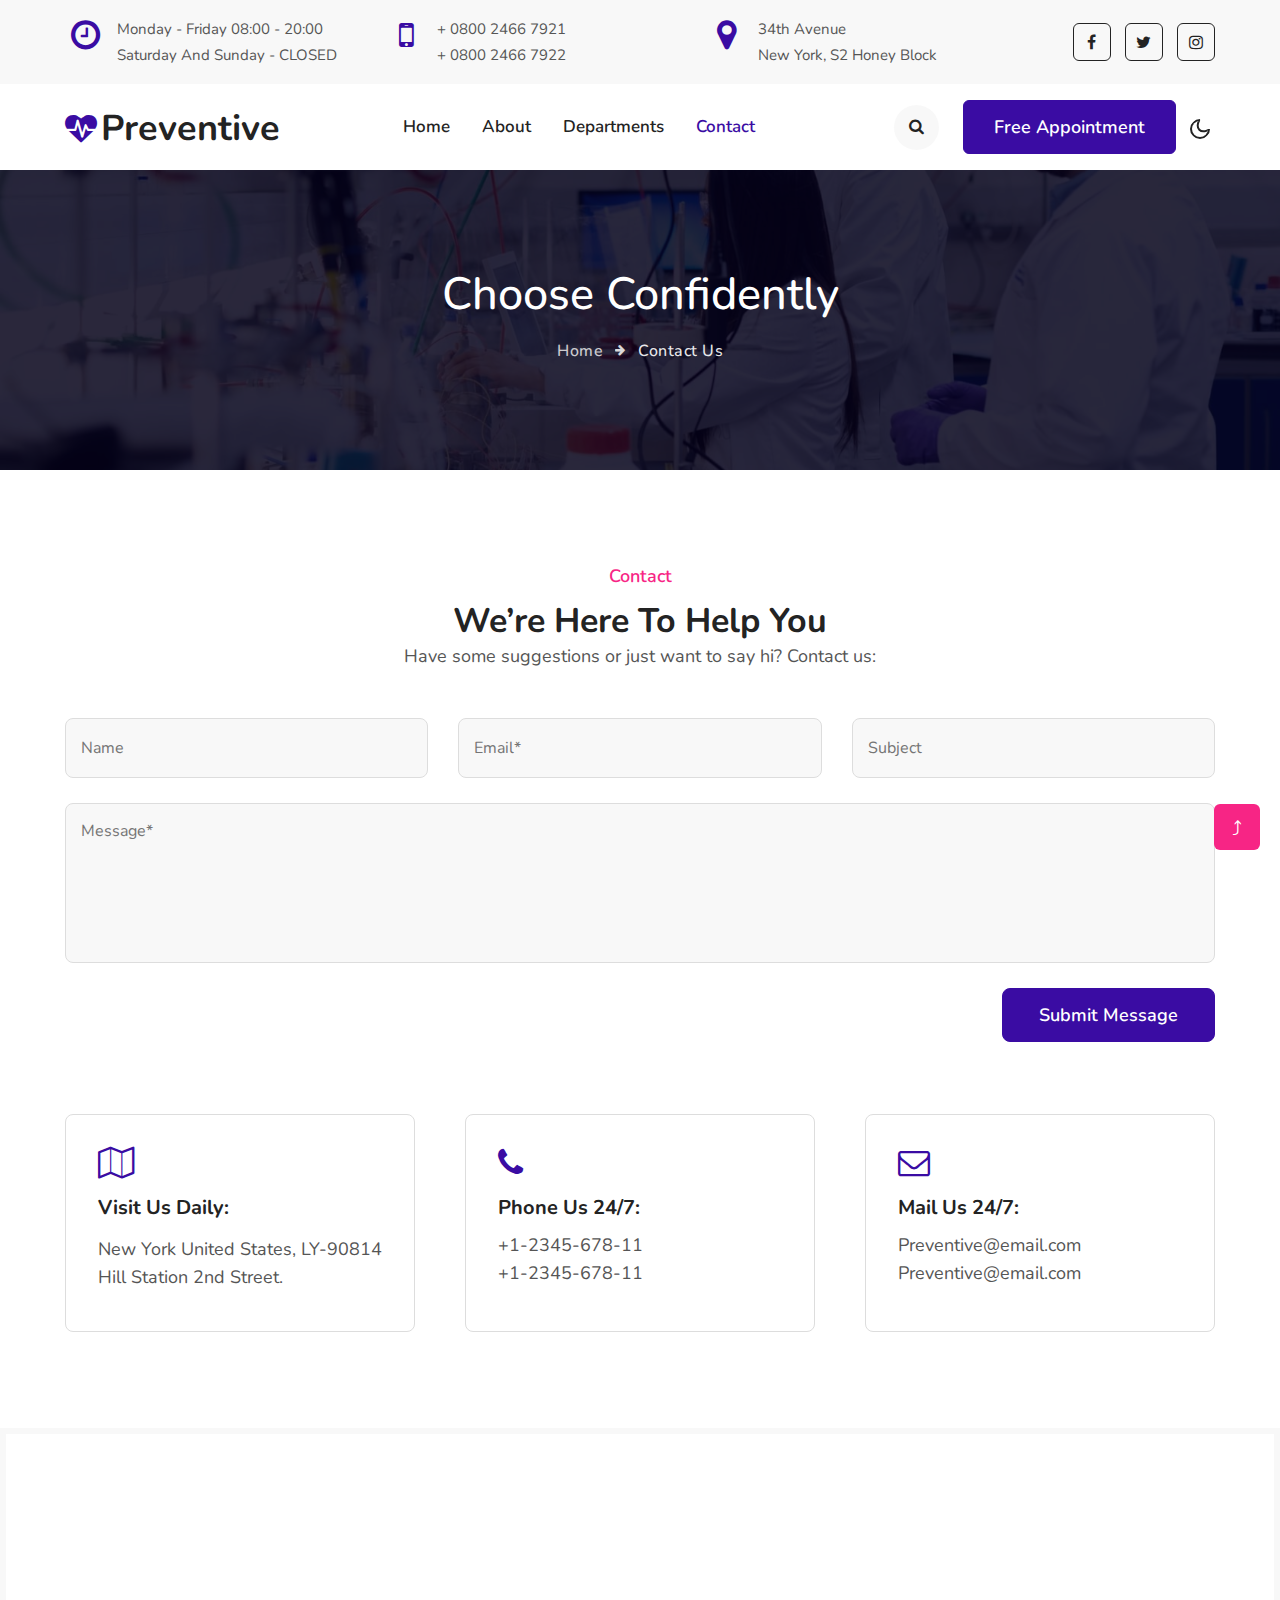
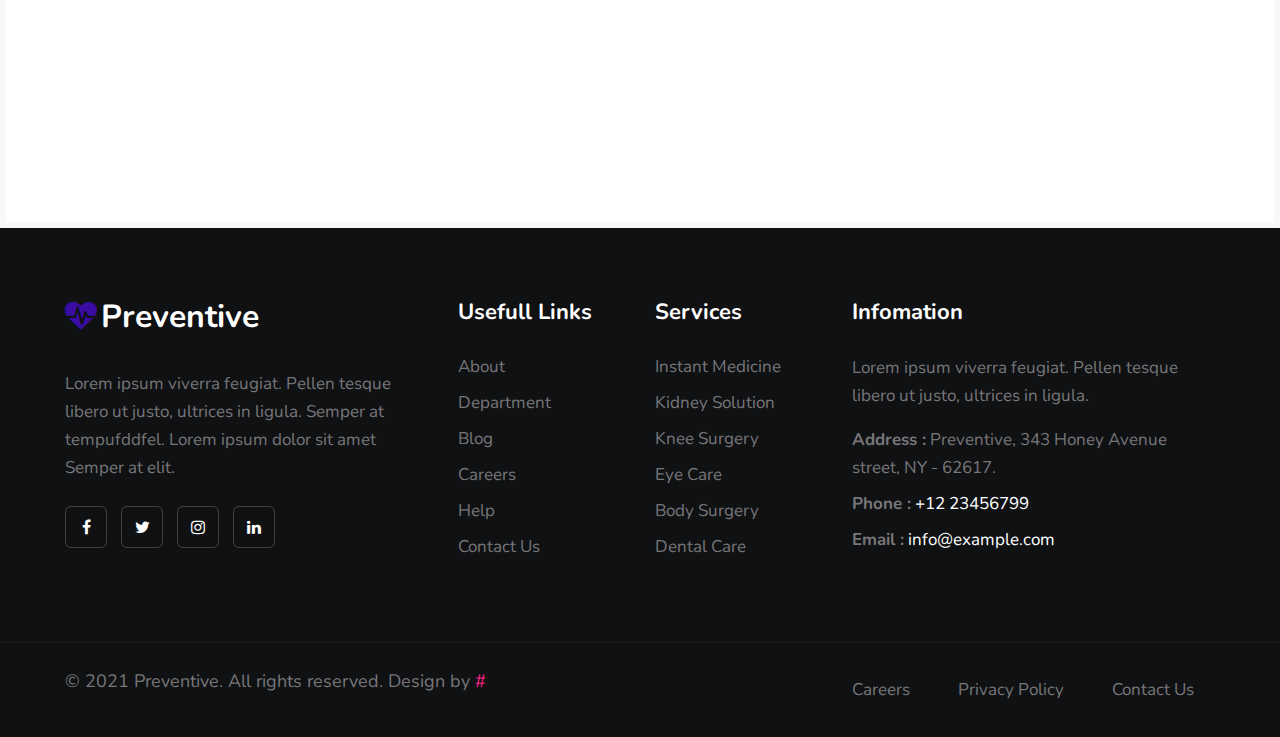
==== contact.html @ d9ba3040 "first commit" ====
<!--
Author: #
Author URL: http://#.com
-->
<!doctype html>
<html lang="zxx">

<head>
  <!-- Required meta tags -->
  <meta charset="utf-8">
  <meta name="viewport" content="width=device-width, initial-scale=1, shrink-to-fit=no">
  <title>Preventive Medical Category Bootstrap Responsive Template | About :: #</title>
  <link href="//fonts.googleapis.com/css?family=Nunito:400,600,700&display=swap" rel="stylesheet">
  <!-- Template CSS -->
  <link rel="stylesheet" href="assets/css/style-starter.css">
</head>

<body>
  <!--header-->
  <section class="w3l-header">
    <header id="site-header" class="">
      <section class="w3l-top-header py-3">
        <div class="container">
          <div class="d-grid main-top">
            <div class="top-header-left">
              <ul class="info-top-gridshny">
                <li class="info-grid">
                  <div class="info-icon"><span class="fa fa-clock-o"></span></div>
                  <div class="info-text">
                    <p>Monday - Friday 08:00 - 20:00</p>
                    <p>Saturday and Sunday - CLOSED</p>
                  </div>

                </li>
                <li class="info-grid">
                  <div class="info-icon"><span class="fa fa-mobile"></span></div>
                  <div class="info-text">
                    <p>+ 0800 2466 7921</p>
                    <p>+ 0800 2466 7922</p>
                  </div>

                </li>
                <li class="info-grid">
                  <div class="info-icon"><span class="fa fa-map-marker"></span></div>
                  <div class="info-text">
                    <p>34th Avenue</p>
                    <p>New York, S2 Honey Block</p>

                  </div>

                </li>
              </ul>
            </div>
            <div class="top-header-right text-lg-right">
              <ul>
                <li>
                  <a href="#facebook"><span class="fa fa-facebook"></span></a>
                </li>
                <li>
                  <a href="#twitter"><span class="fa fa-twitter"></span></a>
                </li>
                <li><a href="#instagram" class="instagram mr-0"><span class="fa fa-instagram"></span></a></li>

              </ul>
            </div>
          </div>
        </div>
      </section>
      <div class="header-2hny py-3">
        <div class="container">
          <nav class="navbar navbar-expand-lg navbar-dark stroke">
            <h1><a class="navbar-brand mr-xl-5" href="index.html">
                <span class="fa fa-heartbeat mr-1"></span>Preventive
              </a></h1>
            <!-- if logo is image enable this   
    <a class="navbar-brand" href="#index.html">
        <img src="image-path" alt="Your logo" title="Your logo" style="height:35px;" />
    </a> -->
            <button class="navbar-toggler  collapsed bg-gradient" type="button" data-toggle="collapse"
              data-target="#navbarTogglerDemo02" aria-controls="navbarTogglerDemo02" aria-expanded="false"
              aria-label="Toggle navigation">
              <span class="navbar-toggler-icon fa icon-expand fa-bars"></span>
              <span class="navbar-toggler-icon fa icon-close fa-times"></span>
              </span>
            </button>

            <div class="collapse navbar-collapse" id="navbarTogglerDemo02">
              <ul class="navbar-nav mx-lg-auto">
                <li class="nav-item">
                  <a class="nav-link" href="index.html">Home <span class="sr-only">(current)</span></a>
                </li>
                <li class="nav-item">
                  <a class="nav-link" href="about.html">About</a>
                </li>
                <li class="nav-item">
                  <a class="nav-link" href="services.html">Departments</a>
                </li>


                <li class="nav-item active">
                  <a class="nav-link" href="contact.html">Contact</a>
                </li>
              </ul>
              <ul class="navbar-nav search-right mt-lg-0 mt-2">
                <li class="nav-item mr-lg-3 mr-4" title="Search"><a href="#search" class="btn search-search">
                    <span class="fa fa-search" aria-hidden="true"></span></a></li>
                <li class="nav-item"><a href="#download" class="free-con btn btn-style btn-secondary d-block"
                    data-toggle="modal" data-target="#myModal">Free Appointment</a>

                  <!-- //modal-popup-->
                  <div class="selectpackage">

                    <div class="modal fade" id="myModal" tabindex="-1" role="dialog" aria-labelledby="myLargeModalLabel"
                      aria-hidden="true">
                      <div class="modal-dialog modal-lg">
                        <div class="modal-content">
                          <div class="modal-header">
                            <button type="button" class="close" data-dismiss="modal" aria-hidden="true">
                              &times;</button>
                            <h4 class="modal-title" id="myModalLabel">
                              Make An Appointment</h4>
                          </div>
                          <div class="modal-body packages">
                            <div class="appointment-form">
                              <form action="#" method="post">
                                <div class="fields-grid">
                                  <div class="styled-input">

                                    <div class="appointment-form-field">

                                      <input type="text" name="fullname" placeholder="Full Name" required="">
                                    </div>
                                  </div>
                                  <div class="styled-input">

                                    <div class="appointment-form-field">

                                      <input type="text" name="phone" placeholder="Enter Number" required="">
                                    </div>
                                  </div>

                                  <div class="styled-input">

                                    <div class="appointment-form-field">

                                      <input type="date" name="age" placeholder="Enter Your Age" required="">
                                    </div>
                                  </div>
                                  <div class="styled-input">

                                    <div class="appointment-form-field">

                                      <input type="date" name="date" placeholder="Set a Date" required="">
                                    </div>
                                  </div>
                                  <div class="styled-input">

                                    <div class="appointment-form-field">

                                      <select id="department" required="Specialization">
                                        <option value="">Specialization*</option>
                                        <option value="">Cardiology</option>
                                        <option value="">Heart Surgery</option>
                                        <option value="">Skin Care</option>
                                        <option value="">Body Check-up</option>
                                        <option value="">Numerology</option>
                                        <option value="">Diagnosis</option>
                                        <option value="">Others</option>
                                      </select>
                                    </div>
                                  </div>
                                  <div class="styled-input">

                                    <div class="appointment-form-field">

                                      <select id="doctor" required="Select Doctor">
                                        <option value="">Select Doctor</option>
                                        <option value="">Doctor 1</option>
                                        <option value="">Doctor 2</option>
                                        <option value="">Doctor 3</option>
                                        <option value="">Doctor 4</option>
                                        <option value="">Doctor 5</option>
                                        <option value="">Doctor 6</option>
                                        <option value="">Doctor 7</option>
                                      </select>
                                    </div>
                                  </div>

                                </div>
                                <div class="appointment-btn text-lg-right">
                                  <button type="submit" class="btn btn-style btn-primary mt-4">Book Appointment</button>
                                </div>
                              </form>
                            </div>
                          </div>
                        </div>
                      </div>
                    </div>
                    <script>
                      $('#myModal').modal('show');
                    </script>
                  </div>
                  <!-- //modal-popup-->

                </li>
              </ul>

              <!-- //toggle switch for light and dark theme -->
              <!-- search popup -->
              <div id="search" class="pop-overlay">
                <div class="popup">
                  <form action="#" method="GET" class="d-sm-flex">
                    <input type="search" placeholder="Search.." name="search" required="required" autofocus>
                    <button type="submit">Search</button>
                    <a class="close" href="#url">&times;</a>
                  </form>
                </div>
              </div>
              <!-- /search popup -->
            </div>
            <!-- toggle switch for light and dark theme -->
            <div class="mobile-position">
              <nav class="navigation">
                <div class="theme-switch-wrapper">
                  <label class="theme-switch" for="checkbox">
                    <input type="checkbox" id="checkbox">
                    <div class="mode-container py-1">
                      <i class="gg-sun"></i>
                      <i class="gg-moon"></i>
                    </div>
                  </label>
                </div>
              </nav>
            </div>
            <!-- //toggle switch for light and dark theme -->
          </nav>
        </div>
      </div>
    </header>
    <!--/header-->
  </section>
  <!--/w3l-breadcrumb-->
  <section class="w3l-about-breadcrumb">
    <div class="breadcrumb-bg breadcrumb-bg-about py-5">
        <div class="container">
            <h2 class="title">Choose Confidently</h2>
            <ul class="breadcrumbs-custom-path mt-3 text-center">
                <li><a href="index.html">Home</a></li>
                <li class="active"><span class="fa fa-arrow-right mx-2" aria-hidden="true"></span> Contact Us </li>
            </ul>
        </div>
    </div>
  </section>
  <!--//w3l-breadcrumb-->
  <!--/contact-->
  <section class="w3l-contact-11 pt-5">
    <div class="contacts-main pt-lg-5 pt-3">
      <div class="title-content text-center">
        <h6 class="sub-titlehny">Contact</h6>
        <h3 class="hny-title mb-0">We’re Here to Help You</h3>
        <p class="mb-md-5 mb-4">Have some suggestions or just want to say hi? Contact us:</p>
    </div>
      <div class="form-41-mian section-gap mt-5">
        <div class="container">
          <div class="d-grid align-form-map">
            <div class="form-inner-cont">
              <form action="https://sendmail.#.com/submitForm" method="post" class="contact-form">
                <div class="form-top-left">

                  <input type="text" name="w3lName" id="w3lName" placeholder="Name" required="">

                  <input type="email" name="w3lSender" id="w3lSender" placeholder="Email*"
                    required="">

                  <input type="text" name="w3lSubject" id="w3lName" placeholder="Subject"
                    required="">

                </div>
                <div class="form-top-righ">
                  <textarea name="w3lMessage" id="w3lMessage" placeholder="Message*"
                    required=""></textarea>
                </div>
                <div class="form-submit text-right">
                    <button type="submit" class="btn btn-style btn-primary">Submit Message</button>
                  </div>
              </form>
            </div>
      
          </div>
        </div>
      </div>
      <div class="contant11-top-bg mt-4">
        <div class="container pb-lg-5">
          <div class="d-grid contact py-lg-5 py-4">
            <div class="contact-info-left d-grid text-left">
              <div class="contact-info">
                <span class="fa fa-map-o" aria-hidden="true"></span>
                <h4>Visit Us Daily:</h4>
                <p class="mb-2">New York
                  United States, LY-90814 Hill Station 2nd Street.</p>
                
              </div>
              <div class="contact-info">
                <span class="fa fa-phone" aria-hidden="true"></span>
                <h4>Phone Us 24/7:</h4>
                <p class="mb-2 conp"> <a href="tel:+1-2345-678-11">+1-2345-678-11</a></p>
                <p class="conp"> <a href="tel:+1-2345-678-11">+1-2345-678-11</a></p>
              </div>
              <div class="contact-info">
                <span class="fa fa-envelope-o" aria-hidden="true"></span>
                <h4>Mail Us 24/7:</h4>
                <p class="mb-2 conp"><a href="mailto:Preventive@email.com" class="email">Preventive@email.com</a></p>
                <p class="conp"><a href="mailto:Preventive@email.com" class="email">Preventive@email.com</a></p>
               
              </div>
            </div>
          </div>
        </div>
      </div>
      <div class="map">
        <iframe
          src="https://www.google.com/maps/embed?pb=!1m18!1m12!1m3!1d3001161.424489281!2d-78.01909140705047!3d42.72866436845163!2m3!1f0!2f0!3f0!3m2!1i1024!2i768!4f13.1!3m3!1m2!1s0x4ccc4bf0f123a5a9%3A0xddcfc6c1de189567!2sNew%20York%2C%20USA!5e0!3m2!1sen!2sin!4v1570786994395!5m2!1sen!2sin"
          frameborder="0" allowfullscreen=""></iframe>
      </div>
  </section>
  <!--//contact-->
  <!--//w3l-footer-29-main-->
   <!-- footer -->
   <footer class="w3l-footer-29-main">
    <div class="footer-29-w3l py-5">
      <div class="container py-lg-4">
        <div class="row footer-top-29">
          <div class="col-lg-4 col-md-6 col-sm-7 footer-list-29 footer-1 pr-lg-5">
            <div class="footer-logo mb-3">
              <a class="footer-brand-logo" href="index.html"><span class="fa fa-heartbeat mr-1"></span>Preventive</a>
            </div>
            <p>Lorem ipsum viverra feugiat. Pellen tesque libero ut justo, ultrices in ligula. Semper at
              tempufddfel. Lorem ipsum dolor sit amet Semper at elit.</p>
            <div class="main-social-footer-29 mt-4">
              <a href="#facebook" class="facebook"><span class="fa fa-facebook"></span></a>
              <a href="#twitter" class="twitter"><span class="fa fa-twitter"></span></a>
              <a href="#instagram" class="instagram"><span class="fa fa-instagram"></span></a>
              <a href="#linkedin" class="linkedin"><span class="fa fa-linkedin"></span></a>
            </div>
          </div>
          <div class="col-lg-2 col-md-6 col-sm-5 col-6 footer-list-29 footer-2 mt-sm-0 mt-5">

            <ul>
              <h6 class="footer-title-29">Usefull Links</h6>
              <li><a href="about.html">About</a></li>
              <li><a href="services.html">Department</a></li>
              <li><a href="blog.html"> Blog</a></li>
              <li><a href="#careers"> Careers</a></li>
              <li><a href="#help">Help</a></li>
              <li><a href="contact.html">Contact us</a></li>
            </ul>
          </div>
          <div class="col-lg-2 col-md-6 col-sm-5 col-6 footer-list-29 footer-3 mt-lg-0 mt-5">
            <h6 class="footer-title-29">Services</h6>
            <ul>
              <li><a href="#medicine">Instant Medicine</a></li>
              <li><a href="#kidney">Kidney Solution</a></li>
              <li><a href="#knee">Knee Surgery</a></li>
              <li><a href="#eye">Eye Care</a></li>
              <li><a href="#surgery">Body Surgery</a></li>
              <li><a href="#care">Dental Care</a></li>

            </ul>

          </div>
          <div class="col-lg-4 col-md-6 col-sm-7 footer-list-29 footer-4 mt-lg-0 mt-5">
            <h6 class="footer-title-29">Infomation</h6>
            <p class="mb-3">Lorem ipsum viverra feugiat. Pellen tesque libero ut justo, ultrices in ligula.</p>
            <p><strong>Address :</strong> Preventive, 343 Honey Avenue street, NY - 62617.</p>
            <p class="my-2"><strong>Phone :</strong> <a href="tel:+12 23456799">+12 23456799</a></p>
            <p><strong>Email :</strong> <a href="mailto:info@example.com">info@example.com</a></p>


          </div>
        </div>
      </div>
    </div>
    <!-- //footer -->

    <!-- copyright -->
    <section class="w3l-copyright">
      <div class="container">
        <div class="row bottom-copies">
          <p class="col-lg-8 copy-footer-29">© 2021 Preventive. All rights reserved. Design by <a
              href="#" target="_blank">
              #</a></p>

          <div class="col-lg-4 footer-list-29">
            <ul class="d-flex text-lg-right">
              <li><a href="#careers"> Careers</a></li>
              <li class="mx-lg-5 mx-md-4 mx-3"><a href="#privacymy-lg-0 my-4">Privacy Policy</a></li>
              <li><a href="contact.html">Contact us</a></li>
            </ul>
          </div>

        </div>
      </div>
    </section>
    <!-- move top -->
    <button onclick="topFunction()" id="movetop" title="Go to top">
      &#10548;
    </button>
    <script>
      // When the user scrolls down 20px from the top of the document, show the button
      window.onscroll = function () {
        scrollFunction()
      };

      function scrollFunction() {
        if (document.body.scrollTop > 20 || document.documentElement.scrollTop > 20) {
          document.getElementById("movetop").style.display = "block";
        } else {
          document.getElementById("movetop").style.display = "none";
        }
      }

      // When the user clicks on the button, scroll to the top of the document
      function topFunction() {
        document.body.scrollTop = 0;
        document.documentElement.scrollTop = 0;
      }
    </script>
    <!-- /move top -->
  </footer>

  <!-- //copyright -->
  <!-- Template JavaScript -->
  <script src="assets/js/jquery-3.3.1.min.js"></script>
  <script src="assets/js/theme-change.js"></script>
  <!--/MENU-JS-->
  <script>
    $(window).on("scroll", function () {
      var scroll = $(window).scrollTop();

      if (scroll >= 80) {
        $("#site-header").addClass("nav-fixed");
      } else {
        $("#site-header").removeClass("nav-fixed");
      }
    });

    //Main navigation Active Class Add Remove
    $(".navbar-toggler").on("click", function () {
      $("header").toggleClass("active");
    });
    $(document).on("ready", function () {
      if ($(window).width() > 991) {
        $("header").removeClass("active");
      }
      $(window).on("resize", function () {
        if ($(window).width() > 991) {
          $("header").removeClass("active");
        }
      });
    });
  </script>
  <!--//MENU-JS-->

  <script src="assets/js/bootstrap.min.js"></script>

</body>

</html>
---- assets/css/style-starter.css ----
@charset "UTF-8";
/*--
Author: #
Author URL: http://#.com
--*/
/*!
 * Bootstrap v4.4.1 (https://getbootstrap.com/)
 * Copyright 2011-2019 The Bootstrap Authors
 * Copyright 2011-2019 Twitter, Inc.
 * Licensed under MIT (https://github.com/twbs/bootstrap/blob/master/LICENSE)
 */
:root {
  --blue: #007bff;
  --indigo: #6610f2;
  --purple: #6f42c1;
  --pink: #e83e8c;
  --red: #dc3545;
  --orange: #fd7e14;
  --yellow: #ffc107;
  --green: #28a745;
  --teal: #20c997;
  --cyan: #17a2b8;
  --white: #fff;
  --gray: #6c757d;
  --gray-dark: #343a40;
  --primary: #007bff;
  --secondary: #6c757d;
  --success: #28a745;
  --info: #17a2b8;
  --warning: #ffc107;
  --danger: #dc3545;
  --light: #f8f9fa;
  --dark: #343a40;
  --breakpoint-xs: 0;
  --breakpoint-sm: 576px;
  --breakpoint-md: 768px;
  --breakpoint-lg: 992px;
  --breakpoint-xl: 1200px;
  --font-family-sans-serif: -apple-system, BlinkMacSystemFont, "Segoe UI", Roboto, "Helvetica Neue", Arial, "Noto Sans", sans-serif, "Apple Color Emoji", "Segoe UI Emoji", "Segoe UI Symbol", "Noto Color Emoji";
  --font-family-monospace: SFMono-Regular, Menlo, Monaco, Consolas, "Liberation Mono", "Courier New", monospace;
}

*,
*::before,
*::after {
  box-sizing: border-box;
}

html {
  font-family: 'Nunito', sans-serif;
  line-height: 1.15;
  -webkit-text-size-adjust: 100%;
  -webkit-tap-highlight-color: rgba(0, 0, 0, 0);
}

article,
aside,
figcaption,
figure,
footer,
header,
hgroup,
main,
nav,
section {
  display: block;
}

body {
  margin: 0;
  font-family: -apple-system, BlinkMacSystemFont, "Segoe UI", Roboto, "Helvetica Neue", Arial, "Noto Sans", sans-serif, "Apple Color Emoji", "Segoe UI Emoji", "Segoe UI Symbol", "Noto Color Emoji";
  font-size: 1rem;
  font-weight: 400;
  line-height: 1.5;
  color: #212529;
  text-align: left;
  background-color: #fff;
}

[tabindex="-1"]:focus:not(:focus-visible) {
  outline: 0 !important;
}

hr {
  box-sizing: content-box;
  height: 0;
  overflow: visible;
}

h1,
h2,
h3,
h4,
h5,
h6 {
  margin-top: 0;
  margin-bottom: 0.5rem;
}

p {
  margin-top: 0;
  margin-bottom: 1rem;
}

abbr[title],
abbr[data-original-title] {
  text-decoration: underline;
  -webkit-text-decoration: underline dotted;
  text-decoration: underline dotted;
  cursor: help;
  border-bottom: 0;
  -webkit-text-decoration-skip-ink: none;
  text-decoration-skip-ink: none;
}

address {
  margin-bottom: 1rem;
  font-style: normal;
  line-height: inherit;
}

ol,
ul,
dl {
  margin-top: 0;
  margin-bottom: 1rem;
}

ol ol,
ul ul,
ol ul,
ul ol {
  margin-bottom: 0;
}

dt {
  font-weight: 700;
}

dd {
  margin-bottom: .5rem;
  margin-left: 0;
}

blockquote {
  margin: 0 0 1rem;
}

b,
strong {
  font-weight: bolder;
}

small {
  font-size: 80%;
}

sub,
sup {
  position: relative;
  font-size: 75%;
  line-height: 0;
  vertical-align: baseline;
}

sub {
  bottom: -.25em;
}

sup {
  top: -.5em;
}

a {
  color: var(--primary-color);
  text-decoration: none;
  background-color: transparent;
}

a:hover {
  color: var(--secondary-color);
  text-decoration: underline;
}

a:not([href]) {
  color: inherit;
  text-decoration: none;
}

a:not([href]):hover {
  color: inherit;
  text-decoration: none;
}

pre,
code,
kbd,
samp {
  font-family: SFMono-Regular, Menlo, Monaco, Consolas, "Liberation Mono", "Courier New", monospace;
  font-size: 1em;
}

pre {
  margin-top: 0;
  margin-bottom: 1rem;
  overflow: auto;
}

figure {
  margin: 0 0 1rem;
}

img {
  vertical-align: middle;
  border-style: none;
}

svg {
  overflow: hidden;
  vertical-align: middle;
}

table {
  border-collapse: collapse;
}

caption {
  padding-top: 0.75rem;
  padding-bottom: 0.75rem;
  color: #6c757d;
  text-align: left;
  caption-side: bottom;
}

th {
  text-align: inherit;
}

label {
  display: inline-block;
  margin-bottom: 0.5rem;
}

button {
  border-radius: 0;
}

button:focus {
  outline: 1px dotted;
  outline: 5px auto -webkit-focus-ring-color;
}

input,
button,
select,
optgroup,
textarea {
  margin: 0;
  font-family: inherit;
  font-size: inherit;
  line-height: inherit;
}

button,
input {
  overflow: visible;
}

button,
select {
  text-transform: none;
}

select {
  word-wrap: normal;
}

button,
[type="button"],
[type="reset"],
[type="submit"] {
  -webkit-appearance: button;
}

button:not(:disabled),
[type="button"]:not(:disabled),
[type="reset"]:not(:disabled),
[type="submit"]:not(:disabled) {
  cursor: pointer;
}

button::-moz-focus-inner,
[type="button"]::-moz-focus-inner,
[type="reset"]::-moz-focus-inner,
[type="submit"]::-moz-focus-inner {
  padding: 0;
  border-style: none;
}

input[type="radio"],
input[type="checkbox"] {
  box-sizing: border-box;
  padding: 0;
}

input[type="date"],
input[type="time"],
input[type="datetime-local"],
input[type="month"] {
  -webkit-appearance: listbox;
}

textarea {
  overflow: auto;
  resize: vertical;
}

fieldset {
  min-width: 0;
  padding: 0;
  margin: 0;
  border: 0;
}

legend {
  display: block;
  width: 100%;
  max-width: 100%;
  padding: 0;
  margin-bottom: .5rem;
  font-size: 1.5rem;
  line-height: inherit;
  color: inherit;
  white-space: normal;
}

@media (max-width: 1200px) {
  legend {
    font-size: calc(1.275rem + 0.3vw);
  }
}

progress {
  vertical-align: baseline;
}

[type="number"]::-webkit-inner-spin-button,
[type="number"]::-webkit-outer-spin-button {
  height: auto;
}

[type="search"] {
  outline-offset: -2px;
  -webkit-appearance: none;
}

[type="search"]::-webkit-search-decoration {
  -webkit-appearance: none;
}

::-webkit-file-upload-button {
  font: inherit;
  -webkit-appearance: button;
}

output {
  display: inline-block;
}

summary {
  display: list-item;
  cursor: pointer;
}

template {
  display: none;
}

[hidden] {
  display: none !important;
}

h1,
h2,
h3,
h4,
h5,
h6,
.h1,
.h2,
.h3,
.h4,
.h5,
.h6 {
  margin-bottom: 0.5rem;
  font-weight: 500;
  line-height: 1.2;
}

h1,
.h1 {
  font-size: 2.5rem;
}

@media (max-width: 1200px) {

  h1,
  .h1 {
    font-size: calc(1.375rem + 1.5vw);
  }
}

h2,
.h2 {
  font-size: 2rem;
}

@media (max-width: 1200px) {

  h2,
  .h2 {
    font-size: calc(1.325rem + 0.9vw);
  }
}

h3,
.h3 {
  font-size: 1.75rem;
}

@media (max-width: 1200px) {

  h3,
  .h3 {
    font-size: calc(1.3rem + 0.6vw);
  }
}

h4,
.h4 {
  font-size: 1.5rem;
}

@media (max-width: 1200px) {

  h4,
  .h4 {
    font-size: calc(1.275rem + 0.3vw);
  }
}

h5,
.h5 {
  font-size: 1.25rem;
}

h6,
.h6 {
  font-size: 1rem;
}

.lead {
  font-size: 1.25rem;
  font-weight: 300;
}

.display-1 {
  font-size: 6rem;
  font-weight: 300;
  line-height: 1.2;
}

@media (max-width: 1200px) {
  .display-1 {
    font-size: calc(1.725rem + 5.7vw);
  }
}

.display-2 {
  font-size: 5.5rem;
  font-weight: 300;
  line-height: 1.2;
}

@media (max-width: 1200px) {
  .display-2 {
    font-size: calc(1.675rem + 5.1vw);
  }
}

.display-3 {
  font-size: 4.5rem;
  font-weight: 300;
  line-height: 1.2;
}

@media (max-width: 1200px) {
  .display-3 {
    font-size: calc(1.575rem + 3.9vw);
  }
}

.display-4 {
  font-size: 3.5rem;
  font-weight: 300;
  line-height: 1.2;
}

@media (max-width: 1200px) {
  .display-4 {
    font-size: calc(1.475rem + 2.7vw);
  }
}

hr {
  margin-top: 1rem;
  margin-bottom: 1rem;
  border: 0;
  border-top: 1px solid rgba(0, 0, 0, 0.1);
}

small,
.small {
  font-size: 80%;
  font-weight: 400;
}

mark,
.mark {
  padding: 0.2em;
  background-color: #fcf8e3;
}

.list-unstyled {
  padding-left: 0;
  list-style: none;
}

.list-inline {
  padding-left: 0;
  list-style: none;
}

.list-inline-item {
  display: inline-block;
}

.list-inline-item:not(:last-child) {
  margin-right: 0.5rem;
}

.initialism {
  font-size: 90%;
  text-transform: uppercase;
}

.blockquote {
  margin-bottom: 1rem;
  font-size: 1.25rem;
}

.blockquote-footer {
  display: block;
  font-size: 80%;
  color: #6c757d;
}

.blockquote-footer::before {
  content: "\2014\00A0";
}

.img-fluid {
  max-width: 100%;
  height: auto;
}

.img-thumbnail {
  padding: 0.25rem;
  background-color: #fff;
  border: 1px solid #dee2e6;
  border-radius: 0.25rem;
  max-width: 100%;
  height: auto;
}

.figure {
  display: inline-block;
}

.figure-img {
  margin-bottom: 0.5rem;
  line-height: 1;
}

.figure-caption {
  font-size: 90%;
  color: #6c757d;
}

code {
  font-size: 87.5%;
  color: #e83e8c;
  word-wrap: break-word;
}

a>code {
  color: inherit;
}

kbd {
  padding: 0.2rem 0.4rem;
  font-size: 87.5%;
  color: #fff;
  background-color: #212529;
  border-radius: 0.2rem;
}

kbd kbd {
  padding: 0;
  font-size: 100%;
  font-weight: 700;
}

pre {
  display: block;
  font-size: 87.5%;
  color: #212529;
}

pre code {
  font-size: inherit;
  color: inherit;
  word-break: normal;
}

.pre-scrollable {
  max-height: 340px;
  overflow-y: scroll;
}

.container {
  width: 100%;
  padding-right: 15px;
  padding-left: 15px;
  margin-right: auto;
  margin-left: auto;
}

@media (min-width: 576px) {
  .container {
    max-width: 540px;
  }
}

@media (min-width: 768px) {
  .container {
    max-width: 720px;
  }
}

@media (min-width: 992px) {
  .container {
    max-width: 960px;
  }
}

@media (min-width: 1200px) {
  .container {
    max-width: 1140px;
  }
}

.container-fluid,
.container-sm,
.container-md,
.container-lg,
.container-xl {
  width: 100%;
  padding-right: 15px;
  padding-left: 15px;
  margin-right: auto;
  margin-left: auto;
}

@media (min-width: 576px) {

  .container,
  .container-sm {
    max-width: 540px;
  }
}

@media (min-width: 768px) {

  .container,
  .container-sm,
  .container-md {
    max-width: 720px;
  }
}

@media (min-width: 992px) {

  .container,
  .container-sm,
  .container-md,
  .container-lg {
    max-width: 960px;
  }
}

@media (min-width: 1200px) {

  .container,
  .container-sm,
  .container-md,
  .container-lg,
  .container-xl {
    max-width: 1140px;
  }
}

.row {
  display: flex;
  flex-wrap: wrap;
  margin-right: -15px;
  margin-left: -15px;
}

.no-gutters {
  margin-right: 0;
  margin-left: 0;
}

.no-gutters>.col,
.no-gutters>[class*="col-"] {
  padding-right: 0;
  padding-left: 0;
}

.col-1,
.col-2,
.col-3,
.col-4,
.col-5,
.col-6,
.col-7,
.col-8,
.col-9,
.col-10,
.col-11,
.col-12,
.col,
.col-auto,
.col-sm-1,
.col-sm-2,
.col-sm-3,
.col-sm-4,
.col-sm-5,
.col-sm-6,
.col-sm-7,
.col-sm-8,
.col-sm-9,
.col-sm-10,
.col-sm-11,
.col-sm-12,
.col-sm,
.col-sm-auto,
.col-md-1,
.col-md-2,
.col-md-3,
.col-md-4,
.col-md-5,
.col-md-6,
.col-md-7,
.col-md-8,
.col-md-9,
.col-md-10,
.col-md-11,
.col-md-12,
.col-md,
.col-md-auto,
.col-lg-1,
.col-lg-2,
.col-lg-3,
.col-lg-4,
.col-lg-5,
.col-lg-6,
.col-lg-7,
.col-lg-8,
.col-lg-9,
.col-lg-10,
.col-lg-11,
.col-lg-12,
.col-lg,
.col-lg-auto,
.col-xl-1,
.col-xl-2,
.col-xl-3,
.col-xl-4,
.col-xl-5,
.col-xl-6,
.col-xl-7,
.col-xl-8,
.col-xl-9,
.col-xl-10,
.col-xl-11,
.col-xl-12,
.col-xl,
.col-xl-auto {
  position: relative;
  width: 100%;
  padding-right: 15px;
  padding-left: 15px;
}

.col {
  flex-basis: 0;
  flex-grow: 1;
  max-width: 100%;
}

.row-cols-1>* {
  flex: 0 0 100%;
  max-width: 100%;
}

.row-cols-2>* {
  flex: 0 0 50%;
  max-width: 50%;
}

.row-cols-3>* {
  flex: 0 0 33.33333%;
  max-width: 33.33333%;
}

.row-cols-4>* {
  flex: 0 0 25%;
  max-width: 25%;
}

.row-cols-5>* {
  flex: 0 0 20%;
  max-width: 20%;
}

.row-cols-6>* {
  flex: 0 0 16.66667%;
  max-width: 16.66667%;
}

.col-auto {
  flex: 0 0 auto;
  width: auto;
  max-width: 100%;
}

.col-1 {
  flex: 0 0 8.33333%;
  max-width: 8.33333%;
}

.col-2 {
  flex: 0 0 16.66667%;
  max-width: 16.66667%;
}

.col-3 {
  flex: 0 0 25%;
  max-width: 25%;
}

.col-4 {
  flex: 0 0 33.33333%;
  max-width: 33.33333%;
}

.col-5 {
  flex: 0 0 41.66667%;
  max-width: 41.66667%;
}

.col-6 {
  flex: 0 0 50%;
  max-width: 50%;
}

.col-7 {
  flex: 0 0 58.33333%;
  max-width: 58.33333%;
}

.col-8 {
  flex: 0 0 66.66667%;
  max-width: 66.66667%;
}

.col-9 {
  flex: 0 0 75%;
  max-width: 75%;
}

.col-10 {
  flex: 0 0 83.33333%;
  max-width: 83.33333%;
}

.col-11 {
  flex: 0 0 91.66667%;
  max-width: 91.66667%;
}

.col-12 {
  flex: 0 0 100%;
  max-width: 100%;
}

.order-first {
  order: -1;
}

.order-last {
  order: 13;
}

.order-0 {
  order: 0;
}

.order-1 {
  order: 1;
}

.order-2 {
  order: 2;
}

.order-3 {
  order: 3;
}

.order-4 {
  order: 4;
}

.order-5 {
  order: 5;
}

.order-6 {
  order: 6;
}

.order-7 {
  order: 7;
}

.order-8 {
  order: 8;
}

.order-9 {
  order: 9;
}

.order-10 {
  order: 10;
}

.order-11 {
  order: 11;
}

.order-12 {
  order: 12;
}

.offset-1 {
  margin-left: 8.33333%;
}

.offset-2 {
  margin-left: 16.66667%;
}

.offset-3 {
  margin-left: 25%;
}

.offset-4 {
  margin-left: 33.33333%;
}

.offset-5 {
  margin-left: 41.66667%;
}

.offset-6 {
  margin-left: 50%;
}

.offset-7 {
  margin-left: 58.33333%;
}

.offset-8 {
  margin-left: 66.66667%;
}

.offset-9 {
  margin-left: 75%;
}

.offset-10 {
  margin-left: 83.33333%;
}

.offset-11 {
  margin-left: 91.66667%;
}

@media (min-width: 576px) {
  .col-sm {
    flex-basis: 0;
    flex-grow: 1;
    max-width: 100%;
  }

  .row-cols-sm-1>* {
    flex: 0 0 100%;
    max-width: 100%;
  }

  .row-cols-sm-2>* {
    flex: 0 0 50%;
    max-width: 50%;
  }

  .row-cols-sm-3>* {
    flex: 0 0 33.33333%;
    max-width: 33.33333%;
  }

  .row-cols-sm-4>* {
    flex: 0 0 25%;
    max-width: 25%;
  }

  .row-cols-sm-5>* {
    flex: 0 0 20%;
    max-width: 20%;
  }

  .row-cols-sm-6>* {
    flex: 0 0 16.66667%;
    max-width: 16.66667%;
  }

  .col-sm-auto {
    flex: 0 0 auto;
    width: auto;
    max-width: 100%;
  }

  .col-sm-1 {
    flex: 0 0 8.33333%;
    max-width: 8.33333%;
  }

  .col-sm-2 {
    flex: 0 0 16.66667%;
    max-width: 16.66667%;
  }

  .col-sm-3 {
    flex: 0 0 25%;
    max-width: 25%;
  }

  .col-sm-4 {
    flex: 0 0 33.33333%;
    max-width: 33.33333%;
  }

  .col-sm-5 {
    flex: 0 0 41.66667%;
    max-width: 41.66667%;
  }

  .col-sm-6 {
    flex: 0 0 50%;
    max-width: 50%;
  }

  .col-sm-7 {
    flex: 0 0 58.33333%;
    max-width: 58.33333%;
  }

  .col-sm-8 {
    flex: 0 0 66.66667%;
    max-width: 66.66667%;
  }

  .col-sm-9 {
    flex: 0 0 75%;
    max-width: 75%;
  }

  .col-sm-10 {
    flex: 0 0 83.33333%;
    max-width: 83.33333%;
  }

  .col-sm-11 {
    flex: 0 0 91.66667%;
    max-width: 91.66667%;
  }

  .col-sm-12 {
    flex: 0 0 100%;
    max-width: 100%;
  }

  .order-sm-first {
    order: -1;
  }

  .order-sm-last {
    order: 13;
  }

  .order-sm-0 {
    order: 0;
  }

  .order-sm-1 {
    order: 1;
  }

  .order-sm-2 {
    order: 2;
  }

  .order-sm-3 {
    order: 3;
  }

  .order-sm-4 {
    order: 4;
  }

  .order-sm-5 {
    order: 5;
  }

  .order-sm-6 {
    order: 6;
  }

  .order-sm-7 {
    order: 7;
  }

  .order-sm-8 {
    order: 8;
  }

  .order-sm-9 {
    order: 9;
  }

  .order-sm-10 {
    order: 10;
  }

  .order-sm-11 {
    order: 11;
  }

  .order-sm-12 {
    order: 12;
  }

  .offset-sm-0 {
    margin-left: 0;
  }

  .offset-sm-1 {
    margin-left: 8.33333%;
  }

  .offset-sm-2 {
    margin-left: 16.66667%;
  }

  .offset-sm-3 {
    margin-left: 25%;
  }

  .offset-sm-4 {
    margin-left: 33.33333%;
  }

  .offset-sm-5 {
    margin-left: 41.66667%;
  }

  .offset-sm-6 {
    margin-left: 50%;
  }

  .offset-sm-7 {
    margin-left: 58.33333%;
  }

  .offset-sm-8 {
    margin-left: 66.66667%;
  }

  .offset-sm-9 {
    margin-left: 75%;
  }

  .offset-sm-10 {
    margin-left: 83.33333%;
  }

  .offset-sm-11 {
    margin-left: 91.66667%;
  }
}

@media (min-width: 768px) {
  .col-md {
    flex-basis: 0;
    flex-grow: 1;
    max-width: 100%;
  }

  .row-cols-md-1>* {
    flex: 0 0 100%;
    max-width: 100%;
  }

  .row-cols-md-2>* {
    flex: 0 0 50%;
    max-width: 50%;
  }

  .row-cols-md-3>* {
    flex: 0 0 33.33333%;
    max-width: 33.33333%;
  }

  .row-cols-md-4>* {
    flex: 0 0 25%;
    max-width: 25%;
  }

  .row-cols-md-5>* {
    flex: 0 0 20%;
    max-width: 20%;
  }

  .row-cols-md-6>* {
    flex: 0 0 16.66667%;
    max-width: 16.66667%;
  }

  .col-md-auto {
    flex: 0 0 auto;
    width: auto;
    max-width: 100%;
  }

  .col-md-1 {
    flex: 0 0 8.33333%;
    max-width: 8.33333%;
  }

  .col-md-2 {
    flex: 0 0 16.66667%;
    max-width: 16.66667%;
  }

  .col-md-3 {
    flex: 0 0 25%;
    max-width: 25%;
  }

  .col-md-4 {
    flex: 0 0 33.33333%;
    max-width: 33.33333%;
  }

  .col-md-5 {
    flex: 0 0 41.66667%;
    max-width: 41.66667%;
  }

  .col-md-6 {
    flex: 0 0 50%;
    max-width: 50%;
  }

  .col-md-7 {
    flex: 0 0 58.33333%;
    max-width: 58.33333%;
  }

  .col-md-8 {
    flex: 0 0 66.66667%;
    max-width: 66.66667%;
  }

  .col-md-9 {
    flex: 0 0 75%;
    max-width: 75%;
  }

  .col-md-10 {
    flex: 0 0 83.33333%;
    max-width: 83.33333%;
  }

  .col-md-11 {
    flex: 0 0 91.66667%;
    max-width: 91.66667%;
  }

  .col-md-12 {
    flex: 0 0 100%;
    max-width: 100%;
  }

  .order-md-first {
    order: -1;
  }

  .order-md-last {
    order: 13;
  }

  .order-md-0 {
    order: 0;
  }

  .order-md-1 {
    order: 1;
  }

  .order-md-2 {
    order: 2;
  }

  .order-md-3 {
    order: 3;
  }

  .order-md-4 {
    order: 4;
  }

  .order-md-5 {
    order: 5;
  }

  .order-md-6 {
    order: 6;
  }

  .order-md-7 {
    order: 7;
  }

  .order-md-8 {
    order: 8;
  }

  .order-md-9 {
    order: 9;
  }

  .order-md-10 {
    order: 10;
  }

  .order-md-11 {
    order: 11;
  }

  .order-md-12 {
    order: 12;
  }

  .offset-md-0 {
    margin-left: 0;
  }

  .offset-md-1 {
    margin-left: 8.33333%;
  }

  .offset-md-2 {
    margin-left: 16.66667%;
  }

  .offset-md-3 {
    margin-left: 25%;
  }

  .offset-md-4 {
    margin-left: 33.33333%;
  }

  .offset-md-5 {
    margin-left: 41.66667%;
  }

  .offset-md-6 {
    margin-left: 50%;
  }

  .offset-md-7 {
    margin-left: 58.33333%;
  }

  .offset-md-8 {
    margin-left: 66.66667%;
  }

  .offset-md-9 {
    margin-left: 75%;
  }

  .offset-md-10 {
    margin-left: 83.33333%;
  }

  .offset-md-11 {
    margin-left: 91.66667%;
  }
}

@media (min-width: 992px) {
  .col-lg {
    flex-basis: 0;
    flex-grow: 1;
    max-width: 100%;
  }

  .row-cols-lg-1>* {
    flex: 0 0 100%;
    max-width: 100%;
  }

  .row-cols-lg-2>* {
    flex: 0 0 50%;
    max-width: 50%;
  }

  .row-cols-lg-3>* {
    flex: 0 0 33.33333%;
    max-width: 33.33333%;
  }

  .row-cols-lg-4>* {
    flex: 0 0 25%;
    max-width: 25%;
  }

  .row-cols-lg-5>* {
    flex: 0 0 20%;
    max-width: 20%;
  }

  .row-cols-lg-6>* {
    flex: 0 0 16.66667%;
    max-width: 16.66667%;
  }

  .col-lg-auto {
    flex: 0 0 auto;
    width: auto;
    max-width: 100%;
  }

  .col-lg-1 {
    flex: 0 0 8.33333%;
    max-width: 8.33333%;
  }

  .col-lg-2 {
    flex: 0 0 16.66667%;
    max-width: 16.66667%;
  }

  .col-lg-3 {
    flex: 0 0 25%;
    max-width: 25%;
  }

  .col-lg-4 {
    flex: 0 0 33.33333%;
    max-width: 33.33333%;
  }

  .col-lg-5 {
    flex: 0 0 41.66667%;
    max-width: 41.66667%;
  }

  .col-lg-6 {
    flex: 0 0 50%;
    max-width: 50%;
  }

  .col-lg-7 {
    flex: 0 0 58.33333%;
    max-width: 58.33333%;
  }

  .col-lg-8 {
    flex: 0 0 66.66667%;
    max-width: 66.66667%;
  }

  .col-lg-9 {
    flex: 0 0 75%;
    max-width: 75%;
  }

  .col-lg-10 {
    flex: 0 0 83.33333%;
    max-width: 83.33333%;
  }

  .col-lg-11 {
    flex: 0 0 91.66667%;
    max-width: 91.66667%;
  }

  .col-lg-12 {
    flex: 0 0 100%;
    max-width: 100%;
  }

  .order-lg-first {
    order: -1;
  }

  .order-lg-last {
    order: 13;
  }

  .order-lg-0 {
    order: 0;
  }

  .order-lg-1 {
    order: 1;
  }

  .order-lg-2 {
    order: 2;
  }

  .order-lg-3 {
    order: 3;
  }

  .order-lg-4 {
    order: 4;
  }

  .order-lg-5 {
    order: 5;
  }

  .order-lg-6 {
    order: 6;
  }

  .order-lg-7 {
    order: 7;
  }

  .order-lg-8 {
    order: 8;
  }

  .order-lg-9 {
    order: 9;
  }

  .order-lg-10 {
    order: 10;
  }

  .order-lg-11 {
    order: 11;
  }

  .order-lg-12 {
    order: 12;
  }

  .offset-lg-0 {
    margin-left: 0;
  }

  .offset-lg-1 {
    margin-left: 8.33333%;
  }

  .offset-lg-2 {
    margin-left: 16.66667%;
  }

  .offset-lg-3 {
    margin-left: 25%;
  }

  .offset-lg-4 {
    margin-left: 33.33333%;
  }

  .offset-lg-5 {
    margin-left: 41.66667%;
  }

  .offset-lg-6 {
    margin-left: 50%;
  }

  .offset-lg-7 {
    margin-left: 58.33333%;
  }

  .offset-lg-8 {
    margin-left: 66.66667%;
  }

  .offset-lg-9 {
    margin-left: 75%;
  }

  .offset-lg-10 {
    margin-left: 83.33333%;
  }

  .offset-lg-11 {
    margin-left: 91.66667%;
  }
}

@media (min-width: 1200px) {
  .col-xl {
    flex-basis: 0;
    flex-grow: 1;
    max-width: 100%;
  }

  .row-cols-xl-1>* {
    flex: 0 0 100%;
    max-width: 100%;
  }

  .row-cols-xl-2>* {
    flex: 0 0 50%;
    max-width: 50%;
  }

  .row-cols-xl-3>* {
    flex: 0 0 33.33333%;
    max-width: 33.33333%;
  }

  .row-cols-xl-4>* {
    flex: 0 0 25%;
    max-width: 25%;
  }

  .row-cols-xl-5>* {
    flex: 0 0 20%;
    max-width: 20%;
  }

  .row-cols-xl-6>* {
    flex: 0 0 16.66667%;
    max-width: 16.66667%;
  }

  .col-xl-auto {
    flex: 0 0 auto;
    width: auto;
    max-width: 100%;
  }

  .col-xl-1 {
    flex: 0 0 8.33333%;
    max-width: 8.33333%;
  }

  .col-xl-2 {
    flex: 0 0 16.66667%;
    max-width: 16.66667%;
  }

  .col-xl-3 {
    flex: 0 0 25%;
    max-width: 25%;
  }

  .col-xl-4 {
    flex: 0 0 33.33333%;
    max-width: 33.33333%;
  }

  .col-xl-5 {
    flex: 0 0 41.66667%;
    max-width: 41.66667%;
  }

  .col-xl-6 {
    flex: 0 0 50%;
    max-width: 50%;
  }

  .col-xl-7 {
    flex: 0 0 58.33333%;
    max-width: 58.33333%;
  }

  .col-xl-8 {
    flex: 0 0 66.66667%;
    max-width: 66.66667%;
  }

  .col-xl-9 {
    flex: 0 0 75%;
    max-width: 75%;
  }

  .col-xl-10 {
    flex: 0 0 83.33333%;
    max-width: 83.33333%;
  }

  .col-xl-11 {
    flex: 0 0 91.66667%;
    max-width: 91.66667%;
  }

  .col-xl-12 {
    flex: 0 0 100%;
    max-width: 100%;
  }

  .order-xl-first {
    order: -1;
  }

  .order-xl-last {
    order: 13;
  }

  .order-xl-0 {
    order: 0;
  }

  .order-xl-1 {
    order: 1;
  }

  .order-xl-2 {
    order: 2;
  }

  .order-xl-3 {
    order: 3;
  }

  .order-xl-4 {
    order: 4;
  }

  .order-xl-5 {
    order: 5;
  }

  .order-xl-6 {
    order: 6;
  }

  .order-xl-7 {
    order: 7;
  }

  .order-xl-8 {
    order: 8;
  }

  .order-xl-9 {
    order: 9;
  }

  .order-xl-10 {
    order: 10;
  }

  .order-xl-11 {
    order: 11;
  }

  .order-xl-12 {
    order: 12;
  }

  .offset-xl-0 {
    margin-left: 0;
  }

  .offset-xl-1 {
    margin-left: 8.33333%;
  }

  .offset-xl-2 {
    margin-left: 16.66667%;
  }

  .offset-xl-3 {
    margin-left: 25%;
  }

  .offset-xl-4 {
    margin-left: 33.33333%;
  }

  .offset-xl-5 {
    margin-left: 41.66667%;
  }

  .offset-xl-6 {
    margin-left: 50%;
  }

  .offset-xl-7 {
    margin-left: 58.33333%;
  }

  .offset-xl-8 {
    margin-left: 66.66667%;
  }

  .offset-xl-9 {
    margin-left: 75%;
  }

  .offset-xl-10 {
    margin-left: 83.33333%;
  }

  .offset-xl-11 {
    margin-left: 91.66667%;
  }
}

.table {
  width: 100%;
  margin-bottom: 1rem;
  color: #212529;
}

.table th,
.table td {
  padding: 0.75rem;
  vertical-align: top;
  border-top: 1px solid #dee2e6;
}

.table thead th {
  vertical-align: bottom;
  border-bottom: 2px solid #dee2e6;
}

.table tbody+tbody {
  border-top: 2px solid #dee2e6;
}

.table-sm th,
.table-sm td {
  padding: 0.3rem;
}

.table-bordered {
  border: 1px solid #dee2e6;
}

.table-bordered th,
.table-bordered td {
  border: 1px solid #dee2e6;
}

.table-bordered thead th,
.table-bordered thead td {
  border-bottom-width: 2px;
}

.table-borderless th,
.table-borderless td,
.table-borderless thead th,
.table-borderless tbody+tbody {
  border: 0;
}

.table-striped tbody tr:nth-of-type(odd) {
  background-color: rgba(0, 0, 0, 0.05);
}

.table-hover tbody tr:hover {
  color: #212529;
  background-color: rgba(0, 0, 0, 0.075);
}

.table-primary,
.table-primary>th,
.table-primary>td {
  background-color: #f2d9c1;
}

.table-primary th,
.table-primary td,
.table-primary thead th,
.table-primary tbody+tbody {
  border-color: #e7b88c;
}

.table-hover .table-primary:hover {
  background-color: #eeccac;
}

.table-hover .table-primary:hover>td,
.table-hover .table-primary:hover>th {
  background-color: #eeccac;
}

.table-secondary,
.table-secondary>th,
.table-secondary>td {
  background-color: #d6d8db;
}

.table-secondary th,
.table-secondary td,
.table-secondary thead th,
.table-secondary tbody+tbody {
  border-color: #b3b7bb;
}

.table-hover .table-secondary:hover {
  background-color: #c8cbcf;
}

.table-hover .table-secondary:hover>td,
.table-hover .table-secondary:hover>th {
  background-color: #c8cbcf;
}

.table-success,
.table-success>th,
.table-success>td {
  background-color: #c3e6cb;
}

.table-success th,
.table-success td,
.table-success thead th,
.table-success tbody+tbody {
  border-color: #8fd19e;
}

.table-hover .table-success:hover {
  background-color: #b1dfbb;
}

.table-hover .table-success:hover>td,
.table-hover .table-success:hover>th {
  background-color: #b1dfbb;
}

.table-info,
.table-info>th,
.table-info>td {
  background-color: #bee5eb;
}

.table-info th,
.table-info td,
.table-info thead th,
.table-info tbody+tbody {
  border-color: #86cfda;
}

.table-hover .table-info:hover {
  background-color: #abdde5;
}

.table-hover .table-info:hover>td,
.table-hover .table-info:hover>th {
  background-color: #abdde5;
}

.table-warning,
.table-warning>th,
.table-warning>td {
  background-color: #ffeeba;
}

.table-warning th,
.table-warning td,
.table-warning thead th,
.table-warning tbody+tbody {
  border-color: #ffdf7e;
}

.table-hover .table-warning:hover {
  background-color: #ffe8a1;
}

.table-hover .table-warning:hover>td,
.table-hover .table-warning:hover>th {
  background-color: #ffe8a1;
}

.table-danger,
.table-danger>th,
.table-danger>td {
  background-color: #f5c6cb;
}

.table-danger th,
.table-danger td,
.table-danger thead th,
.table-danger tbody+tbody {
  border-color: #ed969e;
}

.table-hover .table-danger:hover {
  background-color: #f1b0b7;
}

.table-hover .table-danger:hover>td,
.table-hover .table-danger:hover>th {
  background-color: #f1b0b7;
}

.table-light,
.table-light>th,
.table-light>td {
  background-color: #fdfdfe;
}

.table-light th,
.table-light td,
.table-light thead th,
.table-light tbody+tbody {
  border-color: #fbfcfc;
}

.table-hover .table-light:hover {
  background-color: #ececf6;
}

.table-hover .table-light:hover>td,
.table-hover .table-light:hover>th {
  background-color: #ececf6;
}

.table-dark,
.table-dark>th,
.table-dark>td {
  background-color: #c6c8ca;
}

.table-dark th,
.table-dark td,
.table-dark thead th,
.table-dark tbody+tbody {
  border-color: #95999c;
}

.table-hover .table-dark:hover {
  background-color: #b9bbbe;
}

.table-hover .table-dark:hover>td,
.table-hover .table-dark:hover>th {
  background-color: #b9bbbe;
}

.table-active,
.table-active>th,
.table-active>td {
  background-color: rgba(0, 0, 0, 0.075);
}

.table-hover .table-active:hover {
  background-color: rgba(0, 0, 0, 0.075);
}

.table-hover .table-active:hover>td,
.table-hover .table-active:hover>th {
  background-color: rgba(0, 0, 0, 0.075);
}

.table .thead-dark th {
  color: #fff;
  background-color: #343a40;
  border-color: #454d55;
}

.table .thead-light th {
  color: #495057;
  background-color: #e9ecef;
  border-color: #dee2e6;
}

.table-dark {
  color: #fff;
  background-color: #343a40;
}

.table-dark th,
.table-dark td,
.table-dark thead th {
  border-color: #454d55;
}

.table-dark.table-bordered {
  border: 0;
}

.table-dark.table-striped tbody tr:nth-of-type(odd) {
  background-color: rgba(255, 255, 255, 0.05);
}

.table-dark.table-hover tbody tr:hover {
  color: #fff;
  background-color: rgba(255, 255, 255, 0.075);
}

@media (max-width: 575.98px) {
  .table-responsive-sm {
    display: block;
    width: 100%;
    overflow-x: auto;
    -webkit-overflow-scrolling: touch;
  }

  .table-responsive-sm>.table-bordered {
    border: 0;
  }
}

@media (max-width: 767.98px) {
  .table-responsive-md {
    display: block;
    width: 100%;
    overflow-x: auto;
    -webkit-overflow-scrolling: touch;
  }

  .table-responsive-md>.table-bordered {
    border: 0;
  }
}

@media (max-width: 991.98px) {
  .table-responsive-lg {
    display: block;
    width: 100%;
    overflow-x: auto;
    -webkit-overflow-scrolling: touch;
  }

  .table-responsive-lg>.table-bordered {
    border: 0;
  }
}

@media (max-width: 1199.98px) {
  .table-responsive-xl {
    display: block;
    width: 100%;
    overflow-x: auto;
    -webkit-overflow-scrolling: touch;
  }

  .table-responsive-xl>.table-bordered {
    border: 0;
  }
}

.table-responsive {
  display: block;
  width: 100%;
  overflow-x: auto;
  -webkit-overflow-scrolling: touch;
}

.table-responsive>.table-bordered {
  border: 0;
}

.form-control {
  display: block;
  width: 100%;
  height: calc(1.5em + 0.75rem + 2px);
  padding: 0.375rem 0.75rem;
  font-size: 1rem;
  font-weight: 400;
  line-height: 1.5;
  color: #495057;
  background-color: #fff;
  background-clip: padding-box;
  border: 1px solid #ced4da;
  border-radius: 0.25rem;
  transition: border-color 0.15s ease-in-out, box-shadow 0.15s ease-in-out;
}

@media (prefers-reduced-motion: reduce) {
  .form-control {
    transition: none;
  }
}

.form-control::-ms-expand {
  background-color: transparent;
  border: 0;
}

.form-control:-moz-focusring {
  color: transparent;
  text-shadow: 0 0 0 #495057;
}

.form-control:focus {
  color: #495057;
  background-color: #fff;
  border-color: #ecb886;
  outline: 0;
  box-shadow: 0 0 0 0.2rem rgba(209, 119, 33, 0.25);
}

.form-control::-webkit-input-placeholder {
  color: #6c757d;
  opacity: 1;
}

.form-control::-moz-placeholder {
  color: #6c757d;
  opacity: 1;
}

.form-control:-ms-input-placeholder {
  color: #6c757d;
  opacity: 1;
}

.form-control::-ms-input-placeholder {
  color: #6c757d;
  opacity: 1;
}

.form-control::placeholder {
  color: #6c757d;
  opacity: 1;
}

.form-control:disabled,
.form-control[readonly] {
  background-color: #e9ecef;
  opacity: 1;
}

select.form-control:focus::-ms-value {
  color: #495057;
  background-color: #fff;
}

.form-control-file,
.form-control-range {
  display: block;
  width: 100%;
}

.col-form-label {
  padding-top: calc(0.375rem + 1px);
  padding-bottom: calc(0.375rem + 1px);
  margin-bottom: 0;
  font-size: inherit;
  line-height: 1.5;
}

.col-form-label-lg {
  padding-top: calc(0.5rem + 1px);
  padding-bottom: calc(0.5rem + 1px);
  font-size: 1.25rem;
  line-height: 1.5;
}

.col-form-label-sm {
  padding-top: calc(0.25rem + 1px);
  padding-bottom: calc(0.25rem + 1px);
  font-size: 0.875rem;
  line-height: 1.5;
}

.form-control-plaintext {
  display: block;
  width: 100%;
  padding: 0.375rem 0;
  margin-bottom: 0;
  font-size: 1rem;
  line-height: 1.5;
  color: #212529;
  background-color: transparent;
  border: solid transparent;
  border-width: 1px 0;
}

.form-control-plaintext.form-control-sm,
.form-control-plaintext.form-control-lg {
  padding-right: 0;
  padding-left: 0;
}

.form-control-sm {
  height: calc(1.5em + 0.5rem + 2px);
  padding: 0.25rem 0.5rem;
  font-size: 0.875rem;
  line-height: 1.5;
  border-radius: 0.2rem;
}

.form-control-lg {
  height: calc(1.5em + 1rem + 2px);
  padding: 0.5rem 1rem;
  font-size: 1.25rem;
  line-height: 1.5;
  border-radius: 0.3rem;
}

select.form-control[size],
select.form-control[multiple] {
  height: auto;
}

textarea.form-control {
  height: auto;
}

.form-group {
  margin-bottom: 1rem;
}

.form-text {
  display: block;
  margin-top: 0.25rem;
}

.form-row {
  display: flex;
  flex-wrap: wrap;
  margin-right: -5px;
  margin-left: -5px;
}

.form-row>.col,
.form-row>[class*="col-"] {
  padding-right: 5px;
  padding-left: 5px;
}

.form-check {
  position: relative;
  display: block;
  padding-left: 1.25rem;
}

.form-check-input {
  position: absolute;
  margin-top: 0.3rem;
  margin-left: -1.25rem;
}

.form-check-input[disabled]~.form-check-label,
.form-check-input:disabled~.form-check-label {
  color: #6c757d;
}

.form-check-label {
  margin-bottom: 0;
}

.form-check-inline {
  display: inline-flex;
  align-items: center;
  padding-left: 0;
  margin-right: 0.75rem;
}

.form-check-inline .form-check-input {
  position: static;
  margin-top: 0;
  margin-right: 0.3125rem;
  margin-left: 0;
}

.valid-feedback {
  display: none;
  width: 100%;
  margin-top: 0.25rem;
  font-size: 80%;
  color: #28a745;
}

.valid-tooltip {
  position: absolute;
  top: 100%;
  z-index: 5;
  display: none;
  max-width: 100%;
  padding: 0.25rem 0.5rem;
  margin-top: .1rem;
  font-size: 0.875rem;
  line-height: 1.5;
  color: #fff;
  background-color: rgba(40, 167, 69, 0.9);
  border-radius: 0.25rem;
}

.was-validated :valid~.valid-feedback,
.was-validated :valid~.valid-tooltip,
.is-valid~.valid-feedback,
.is-valid~.valid-tooltip {
  display: block;
}

.was-validated .form-control:valid,
.form-control.is-valid {
  border-color: #28a745;
  padding-right: calc(1.5em + 0.75rem);
  background-image: url("data:image/svg+xml,%3csvg xmlns='http://www.w3.org/2000/svg' width='8' height='8' viewBox='0 0 8 8'%3e%3cpath fill='%2328a745' d='M2.3 6.73L.6 4.53c-.4-1.04.46-1.4 1.1-.8l1.1 1.4 3.4-3.8c.6-.63 1.6-.27 1.2.7l-4 4.6c-.43.5-.8.4-1.1.1z'/%3e%3c/svg%3e");
  background-repeat: no-repeat;
  background-position: right calc(0.375em + 0.1875rem) center;
  background-size: calc(0.75em + 0.375rem) calc(0.75em + 0.375rem);
}

.was-validated .form-control:valid:focus,
.form-control.is-valid:focus {
  border-color: #28a745;
  box-shadow: 0 0 0 0.2rem rgba(40, 167, 69, 0.25);
}

.was-validated textarea.form-control:valid,
textarea.form-control.is-valid {
  padding-right: calc(1.5em + 0.75rem);
  background-position: top calc(0.375em + 0.1875rem) right calc(0.375em + 0.1875rem);
}

.was-validated .custom-select:valid,
.custom-select.is-valid {
  border-color: #28a745;
  padding-right: calc(0.75em + 2.3125rem);
  background: url("data:image/svg+xml,%3csvg xmlns='http://www.w3.org/2000/svg' width='4' height='5' viewBox='0 0 4 5'%3e%3cpath fill='%23343a40' d='M2 0L0 2h4zm0 5L0 3h4z'/%3e%3c/svg%3e") no-repeat right 0.75rem center/8px 10px, url("data:image/svg+xml,%3csvg xmlns='http://www.w3.org/2000/svg' width='8' height='8' viewBox='0 0 8 8'%3e%3cpath fill='%2328a745' d='M2.3 6.73L.6 4.53c-.4-1.04.46-1.4 1.1-.8l1.1 1.4 3.4-3.8c.6-.63 1.6-.27 1.2.7l-4 4.6c-.43.5-.8.4-1.1.1z'/%3e%3c/svg%3e") #fff no-repeat center right 1.75rem/calc(0.75em + 0.375rem) calc(0.75em + 0.375rem);
}

.was-validated .custom-select:valid:focus,
.custom-select.is-valid:focus {
  border-color: #28a745;
  box-shadow: 0 0 0 0.2rem rgba(40, 167, 69, 0.25);
}

.was-validated .form-check-input:valid~.form-check-label,
.form-check-input.is-valid~.form-check-label {
  color: #28a745;
}

.was-validated .form-check-input:valid~.valid-feedback,
.was-validated .form-check-input:valid~.valid-tooltip,
.form-check-input.is-valid~.valid-feedback,
.form-check-input.is-valid~.valid-tooltip {
  display: block;
}

.was-validated .custom-control-input:valid~.custom-control-label,
.custom-control-input.is-valid~.custom-control-label {
  color: #28a745;
}

.was-validated .custom-control-input:valid~.custom-control-label::before,
.custom-control-input.is-valid~.custom-control-label::before {
  border-color: #28a745;
}

.was-validated .custom-control-input:valid:checked~.custom-control-label::before,
.custom-control-input.is-valid:checked~.custom-control-label::before {
  border-color: #34ce57;
  background-color: #34ce57;
}

.was-validated .custom-control-input:valid:focus~.custom-control-label::before,
.custom-control-input.is-valid:focus~.custom-control-label::before {
  box-shadow: 0 0 0 0.2rem rgba(40, 167, 69, 0.25);
}

.was-validated .custom-control-input:valid:focus:not(:checked)~.custom-control-label::before,
.custom-control-input.is-valid:focus:not(:checked)~.custom-control-label::before {
  border-color: #28a745;
}

.was-validated .custom-file-input:valid~.custom-file-label,
.custom-file-input.is-valid~.custom-file-label {
  border-color: #28a745;
}

.was-validated .custom-file-input:valid:focus~.custom-file-label,
.custom-file-input.is-valid:focus~.custom-file-label {
  border-color: #28a745;
  box-shadow: 0 0 0 0.2rem rgba(40, 167, 69, 0.25);
}

.invalid-feedback {
  display: none;
  width: 100%;
  margin-top: 0.25rem;
  font-size: 80%;
  color: #dc3545;
}

.invalid-tooltip {
  position: absolute;
  top: 100%;
  z-index: 5;
  display: none;
  max-width: 100%;
  padding: 0.25rem 0.5rem;
  margin-top: .1rem;
  font-size: 0.875rem;
  line-height: 1.5;
  color: #fff;
  background-color: rgba(220, 53, 69, 0.9);
  border-radius: 0.25rem;
}

.was-validated :invalid~.invalid-feedback,
.was-validated :invalid~.invalid-tooltip,
.is-invalid~.invalid-feedback,
.is-invalid~.invalid-tooltip {
  display: block;
}

.was-validated .form-control:invalid,
.form-control.is-invalid {
  border-color: #dc3545;
  padding-right: calc(1.5em + 0.75rem);
  background-image: url("data:image/svg+xml,%3csvg xmlns='http://www.w3.org/2000/svg' width='12' height='12' fill='none' stroke='%23dc3545' viewBox='0 0 12 12'%3e%3ccircle cx='6' cy='6' r='4.5'/%3e%3cpath stroke-linejoin='round' d='M5.8 3.6h.4L6 6.5z'/%3e%3ccircle cx='6' cy='8.2' r='.6' fill='%23dc3545' stroke='none'/%3e%3c/svg%3e");
  background-repeat: no-repeat;
  background-position: right calc(0.375em + 0.1875rem) center;
  background-size: calc(0.75em + 0.375rem) calc(0.75em + 0.375rem);
}

.was-validated .form-control:invalid:focus,
.form-control.is-invalid:focus {
  border-color: #dc3545;
  box-shadow: 0 0 0 0.2rem rgba(220, 53, 69, 0.25);
}

.was-validated textarea.form-control:invalid,
textarea.form-control.is-invalid {
  padding-right: calc(1.5em + 0.75rem);
  background-position: top calc(0.375em + 0.1875rem) right calc(0.375em + 0.1875rem);
}

.was-validated .custom-select:invalid,
.custom-select.is-invalid {
  border-color: #dc3545;
  padding-right: calc(0.75em + 2.3125rem);
  background: url("data:image/svg+xml,%3csvg xmlns='http://www.w3.org/2000/svg' width='4' height='5' viewBox='0 0 4 5'%3e%3cpath fill='%23343a40' d='M2 0L0 2h4zm0 5L0 3h4z'/%3e%3c/svg%3e") no-repeat right 0.75rem center/8px 10px, url("data:image/svg+xml,%3csvg xmlns='http://www.w3.org/2000/svg' width='12' height='12' fill='none' stroke='%23dc3545' viewBox='0 0 12 12'%3e%3ccircle cx='6' cy='6' r='4.5'/%3e%3cpath stroke-linejoin='round' d='M5.8 3.6h.4L6 6.5z'/%3e%3ccircle cx='6' cy='8.2' r='.6' fill='%23dc3545' stroke='none'/%3e%3c/svg%3e") #fff no-repeat center right 1.75rem/calc(0.75em + 0.375rem) calc(0.75em + 0.375rem);
}

.was-validated .custom-select:invalid:focus,
.custom-select.is-invalid:focus {
  border-color: #dc3545;
  box-shadow: 0 0 0 0.2rem rgba(220, 53, 69, 0.25);
}

.was-validated .form-check-input:invalid~.form-check-label,
.form-check-input.is-invalid~.form-check-label {
  color: #dc3545;
}

.was-validated .form-check-input:invalid~.invalid-feedback,
.was-validated .form-check-input:invalid~.invalid-tooltip,
.form-check-input.is-invalid~.invalid-feedback,
.form-check-input.is-invalid~.invalid-tooltip {
  display: block;
}

.was-validated .custom-control-input:invalid~.custom-control-label,
.custom-control-input.is-invalid~.custom-control-label {
  color: #dc3545;
}

.was-validated .custom-control-input:invalid~.custom-control-label::before,
.custom-control-input.is-invalid~.custom-control-label::before {
  border-color: #dc3545;
}

.was-validated .custom-control-input:invalid:checked~.custom-control-label::before,
.custom-control-input.is-invalid:checked~.custom-control-label::before {
  border-color: #e4606d;
  background-color: #e4606d;
}

.was-validated .custom-control-input:invalid:focus~.custom-control-label::before,
.custom-control-input.is-invalid:focus~.custom-control-label::before {
  box-shadow: 0 0 0 0.2rem rgba(220, 53, 69, 0.25);
}

.was-validated .custom-control-input:invalid:focus:not(:checked)~.custom-control-label::before,
.custom-control-input.is-invalid:focus:not(:checked)~.custom-control-label::before {
  border-color: #dc3545;
}

.was-validated .custom-file-input:invalid~.custom-file-label,
.custom-file-input.is-invalid~.custom-file-label {
  border-color: #dc3545;
}

.was-validated .custom-file-input:invalid:focus~.custom-file-label,
.custom-file-input.is-invalid:focus~.custom-file-label {
  border-color: #dc3545;
  box-shadow: 0 0 0 0.2rem rgba(220, 53, 69, 0.25);
}

.form-inline {
  display: flex;
  flex-flow: row wrap;
  align-items: center;
}

.form-inline .form-check {
  width: 100%;
}

@media (min-width: 576px) {
  .form-inline label {
    display: flex;
    align-items: center;
    justify-content: center;
    margin-bottom: 0;
  }

  .form-inline .form-group {
    display: flex;
    flex: 0 0 auto;
    flex-flow: row wrap;
    align-items: center;
    margin-bottom: 0;
  }

  .form-inline .form-control {
    display: inline-block;
    width: auto;
    vertical-align: middle;
  }

  .form-inline .form-control-plaintext {
    display: inline-block;
  }

  .form-inline .input-group,
  .form-inline .custom-select {
    width: auto;
  }

  .form-inline .form-check {
    display: flex;
    align-items: center;
    justify-content: center;
    width: auto;
    padding-left: 0;
  }

  .form-inline .form-check-input {
    position: relative;
    flex-shrink: 0;
    margin-top: 0;
    margin-right: 0.25rem;
    margin-left: 0;
  }

  .form-inline .custom-control {
    align-items: center;
    justify-content: center;
  }

  .form-inline .custom-control-label {
    margin-bottom: 0;
  }
}

.btn {
  display: inline-block;
  font-weight: 400;
  color: #212529;
  text-align: center;
  vertical-align: middle;
  cursor: pointer;
  -webkit-user-select: none;
  -moz-user-select: none;
  -ms-user-select: none;
  user-select: none;
  background-color: transparent;
  border: 1px solid transparent;
  padding: 0.375rem 0.75rem;
  font-size: 1rem;
  line-height: 1.5;
  border-radius: 0.25rem;
  transition: color 0.15s ease-in-out, background-color 0.15s ease-in-out, border-color 0.15s ease-in-out, box-shadow 0.15s ease-in-out;
}

@media (prefers-reduced-motion: reduce) {
  .btn {
    transition: none;
  }
}

.btn:hover {
  color: var(--primary-color);
  text-decoration: none;
}

.btn:focus,
.btn.focus {
  outline: 0;
  box-shadow: 0 0 0 0.2rem rgba(10, 81, 194, 0.47);
}

.btn.disabled,
.btn:disabled {
  opacity: 0.65;
}

a.btn.disabled,
fieldset:disabled a.btn {
  pointer-events: none;
}

.btn-primary {
  color: #fff;
  background-color: var(--primary-color);
  border-color: var(--primary-color);
}

.btn-primary:hover {
  color: #fff;
  background-color: #2A0977;
  border-color: #2A0977;
}

.btn-primary:focus,
.btn-primary.focus {
  color: #fff;
  background-color: #2A0977;
  border-color: #2A0977;
  box-shadow: 0 0 0 0.2rem rgb(42 9 119 / 51%);
}

.btn-primary.disabled,
.btn-primary:disabled {
  color: #fff;
  background-color: #007bff;
  border-color: #007bff;
}

.btn-primary:not(:disabled):not(.disabled):active,
.btn-primary:not(:disabled):not(.disabled).active,
.show>.btn-primary.dropdown-toggle {
  color: #fff;
  background-color: var(--primary-color);
  border-color: var(--primary-color);
}

.btn-primary:not(:disabled):not(.disabled):active:focus,
.btn-primary:not(:disabled):not(.disabled).active:focus,
.show>.btn-primary.dropdown-toggle:focus {
  box-shadow: 0 0 0 0.2rem rgba(10, 81, 194, 0.47);
}

.btn-secondary {
  color: var(--primary-color);
  background-color: transparent;
  border-color: var(--primary-color);
}

.btn-secondary:hover {
  color: #fff;
  border-color: var(--primary-color);
  background-color: var(--primary-color);
}

.btn-secondary:focus,
.btn-secondary.focus {
  color: #fff;
  border-color: var(--primary-color);
  background-color: var(--primary-color);
  box-shadow: 0 0 0 0.2rem rgba(10, 81, 194, 0.47);
}

.btn-secondary.disabled,
.btn-secondary:disabled {
  color: #fff;
  background-color: var(--primary-color);
  border-color: var(--primary-color);
}

.btn-secondary:not(:disabled):not(.disabled):active,
.btn-secondary:not(:disabled):not(.disabled).active,
.show>.btn-secondary.dropdown-toggle {
  color: #fff;
  border-color: var(--primary-color);
  background-color: var(--primary-color);
}

.btn-secondary:not(:disabled):not(.disabled):active:focus,
.btn-secondary:not(:disabled):not(.disabled).active:focus,
.show>.btn-secondary.dropdown-toggle:focus {
  box-shadow: 0 0 0 0.2rem rgba(10, 81, 194, 0.47);
}

.btn-success {
  color: #fff;
  background-color: #28a745;
  border-color: #28a745;
}

.btn-success:hover {
  color: #fff;
  background-color: #218838;
  border-color: #1e7e34;
}

.btn-success:focus,
.btn-success.focus {
  color: #fff;
  background-color: #218838;
  border-color: #1e7e34;
  box-shadow: 0 0 0 0.2rem rgba(72, 180, 97, 0.5);
}

.btn-success.disabled,
.btn-success:disabled {
  color: #fff;
  background-color: #28a745;
  border-color: #28a745;
}

.btn-success:not(:disabled):not(.disabled):active,
.btn-success:not(:disabled):not(.disabled).active,
.show>.btn-success.dropdown-toggle {
  color: #fff;
  background-color: #1e7e34;
  border-color: #1c7430;
}

.btn-success:not(:disabled):not(.disabled):active:focus,
.btn-success:not(:disabled):not(.disabled).active:focus,
.show>.btn-success.dropdown-toggle:focus {
  box-shadow: 0 0 0 0.2rem rgba(72, 180, 97, 0.5);
}

.btn-info {
  color: #fff;
  background-color: #17a2b8;
  border-color: #17a2b8;
}

.btn-info:hover {
  color: #fff;
  background-color: #138496;
  border-color: #117a8b;
}

.btn-info:focus,
.btn-info.focus {
  color: #fff;
  background-color: #138496;
  border-color: #117a8b;
  box-shadow: 0 0 0 0.2rem rgba(58, 176, 195, 0.5);
}

.btn-info.disabled,
.btn-info:disabled {
  color: #fff;
  background-color: #17a2b8;
  border-color: #17a2b8;
}

.btn-info:not(:disabled):not(.disabled):active,
.btn-info:not(:disabled):not(.disabled).active,
.show>.btn-info.dropdown-toggle {
  color: #fff;
  background-color: #117a8b;
  border-color: #10707f;
}

.btn-info:not(:disabled):not(.disabled):active:focus,
.btn-info:not(:disabled):not(.disabled).active:focus,
.show>.btn-info.dropdown-toggle:focus {
  box-shadow: 0 0 0 0.2rem rgba(58, 176, 195, 0.5);
}

.btn-warning {
  color: #212529;
  background-color: #ffc107;
  border-color: #ffc107;
}

.btn-warning:hover {
  color: #212529;
  background-color: #e0a800;
  border-color: #d39e00;
}

.btn-warning:focus,
.btn-warning.focus {
  color: #212529;
  background-color: #e0a800;
  border-color: #d39e00;
  box-shadow: 0 0 0 0.2rem rgba(222, 170, 12, 0.5);
}

.btn-warning.disabled,
.btn-warning:disabled {
  color: #212529;
  background-color: #ffc107;
  border-color: #ffc107;
}

.btn-warning:not(:disabled):not(.disabled):active,
.btn-warning:not(:disabled):not(.disabled).active,
.show>.btn-warning.dropdown-toggle {
  color: #212529;
  background-color: #d39e00;
  border-color: #c69500;
}

.btn-warning:not(:disabled):not(.disabled):active:focus,
.btn-warning:not(:disabled):not(.disabled).active:focus,
.show>.btn-warning.dropdown-toggle:focus {
  box-shadow: 0 0 0 0.2rem rgba(222, 170, 12, 0.5);
}

.btn-danger {
  color: #fff;
  background-color: #dc3545;
  border-color: #dc3545;
}

.btn-danger:hover {
  color: #fff;
  background-color: #c82333;
  border-color: #bd2130;
}

.btn-danger:focus,
.btn-danger.focus {
  color: #fff;
  background-color: #c82333;
  border-color: #bd2130;
  box-shadow: 0 0 0 0.2rem rgba(225, 83, 97, 0.5);
}

.btn-danger.disabled,
.btn-danger:disabled {
  color: #fff;
  background-color: #dc3545;
  border-color: #dc3545;
}

.btn-danger:not(:disabled):not(.disabled):active,
.btn-danger:not(:disabled):not(.disabled).active,
.show>.btn-danger.dropdown-toggle {
  color: #fff;
  background-color: #bd2130;
  border-color: #b21f2d;
}

.btn-danger:not(:disabled):not(.disabled):active:focus,
.btn-danger:not(:disabled):not(.disabled).active:focus,
.show>.btn-danger.dropdown-toggle:focus {
  box-shadow: 0 0 0 0.2rem rgba(225, 83, 97, 0.5);
}

.btn-light {
  color: #212529;
  background-color: #f8f9fa;
  border-color: #f8f9fa;
}

.btn-light:hover {
  color: #212529;
  background-color: #e2e6ea;
  border-color: #dae0e5;
}

.btn-light:focus,
.btn-light.focus {
  color: #212529;
  background-color: #e2e6ea;
  border-color: #dae0e5;
  box-shadow: 0 0 0 0.2rem rgba(216, 217, 219, 0.5);
}

.btn-light.disabled,
.btn-light:disabled {
  color: #212529;
  background-color: #f8f9fa;
  border-color: #f8f9fa;
}

.btn-light:not(:disabled):not(.disabled):active,
.btn-light:not(:disabled):not(.disabled).active,
.show>.btn-light.dropdown-toggle {
  color: #212529;
  background-color: #dae0e5;
  border-color: #d3d9df;
}

.btn-light:not(:disabled):not(.disabled):active:focus,
.btn-light:not(:disabled):not(.disabled).active:focus,
.show>.btn-light.dropdown-toggle:focus {
  box-shadow: 0 0 0 0.2rem rgba(216, 217, 219, 0.5);
}

.btn-dark {
  color: #fff;
  background-color: #343a40;
  border-color: #343a40;
}

.btn-dark:hover {
  color: #fff;
  background-color: #23272b;
  border-color: #1d2124;
}

.btn-dark:focus,
.btn-dark.focus {
  color: #fff;
  background-color: #23272b;
  border-color: #1d2124;
  box-shadow: 0 0 0 0.2rem rgba(82, 88, 93, 0.5);
}

.btn-dark.disabled,
.btn-dark:disabled {
  color: #fff;
  background-color: #343a40;
  border-color: #343a40;
}

.btn-dark:not(:disabled):not(.disabled):active,
.btn-dark:not(:disabled):not(.disabled).active,
.show>.btn-dark.dropdown-toggle {
  color: #fff;
  background-color: #1d2124;
  border-color: #171a1d;
}

.btn-dark:not(:disabled):not(.disabled):active:focus,
.btn-dark:not(:disabled):not(.disabled).active:focus,
.show>.btn-dark.dropdown-toggle:focus {
  box-shadow: 0 0 0 0.2rem rgba(82, 88, 93, 0.5);
}

.btn-outline-primary {
  color: #007bff;
  border-color: #007bff;
}

.btn-outline-primary:hover {
  color: #fff;
  background-color: #007bff;
  border-color: #007bff;
}

.btn-outline-primary:focus,
.btn-outline-primary.focus {
  box-shadow: 0 0 0 0.2rem rgba(209, 119, 33, 0.5);
}

.btn-outline-primary.disabled,
.btn-outline-primary:disabled {
  color: #007bff;
  background-color: transparent;
}

.btn-outline-primary:not(:disabled):not(.disabled):active,
.btn-outline-primary:not(:disabled):not(.disabled).active,
.show>.btn-outline-primary.dropdown-toggle {
  color: #fff;
  background-color: #007bff;
  border-color: #007bff;
}

.btn-outline-primary:not(:disabled):not(.disabled):active:focus,
.btn-outline-primary:not(:disabled):not(.disabled).active:focus,
.show>.btn-outline-primary.dropdown-toggle:focus {
  box-shadow: 0 0 0 0.2rem rgba(209, 119, 33, 0.5);
}

.btn-outline-secondary {
  color: #6c757d;
  border-color: #6c757d;
}

.btn-outline-secondary:hover {
  color: #fff;
  background-color: #6c757d;
  border-color: #6c757d;
}

.btn-outline-secondary:focus,
.btn-outline-secondary.focus {
  box-shadow: 0 0 0 0.2rem rgba(108, 117, 125, 0.5);
}

.btn-outline-secondary.disabled,
.btn-outline-secondary:disabled {
  color: #6c757d;
  background-color: transparent;
}

.btn-outline-secondary:not(:disabled):not(.disabled):active,
.btn-outline-secondary:not(:disabled):not(.disabled).active,
.show>.btn-outline-secondary.dropdown-toggle {
  color: #fff;
  background-color: #6c757d;
  border-color: #6c757d;
}

.btn-outline-secondary:not(:disabled):not(.disabled):active:focus,
.btn-outline-secondary:not(:disabled):not(.disabled).active:focus,
.show>.btn-outline-secondary.dropdown-toggle:focus {
  box-shadow: 0 0 0 0.2rem rgba(108, 117, 125, 0.5);
}

.btn-outline-success {
  color: #28a745;
  border-color: #28a745;
}

.btn-outline-success:hover {
  color: #fff;
  background-color: #28a745;
  border-color: #28a745;
}

.btn-outline-success:focus,
.btn-outline-success.focus {
  box-shadow: 0 0 0 0.2rem rgba(40, 167, 69, 0.5);
}

.btn-outline-success.disabled,
.btn-outline-success:disabled {
  color: #28a745;
  background-color: transparent;
}

.btn-outline-success:not(:disabled):not(.disabled):active,
.btn-outline-success:not(:disabled):not(.disabled).active,
.show>.btn-outline-success.dropdown-toggle {
  color: #fff;
  background-color: #28a745;
  border-color: #28a745;
}

.btn-outline-success:not(:disabled):not(.disabled):active:focus,
.btn-outline-success:not(:disabled):not(.disabled).active:focus,
.show>.btn-outline-success.dropdown-toggle:focus {
  box-shadow: 0 0 0 0.2rem rgba(40, 167, 69, 0.5);
}

.btn-outline-info {
  color: #17a2b8;
  border-color: #17a2b8;
}

.btn-outline-info:hover {
  color: #fff;
  background-color: #17a2b8;
  border-color: #17a2b8;
}

.btn-outline-info:focus,
.btn-outline-info.focus {
  box-shadow: 0 0 0 0.2rem rgba(23, 162, 184, 0.5);
}

.btn-outline-info.disabled,
.btn-outline-info:disabled {
  color: #17a2b8;
  background-color: transparent;
}

.btn-outline-info:not(:disabled):not(.disabled):active,
.btn-outline-info:not(:disabled):not(.disabled).active,
.show>.btn-outline-info.dropdown-toggle {
  color: #fff;
  background-color: #17a2b8;
  border-color: #17a2b8;
}

.btn-outline-info:not(:disabled):not(.disabled):active:focus,
.btn-outline-info:not(:disabled):not(.disabled).active:focus,
.show>.btn-outline-info.dropdown-toggle:focus {
  box-shadow: 0 0 0 0.2rem rgba(23, 162, 184, 0.5);
}

.btn-outline-warning {
  color: #ffc107;
  border-color: #ffc107;
}

.btn-outline-warning:hover {
  color: #212529;
  background-color: #ffc107;
  border-color: #ffc107;
}

.btn-outline-warning:focus,
.btn-outline-warning.focus {
  box-shadow: 0 0 0 0.2rem rgba(255, 193, 7, 0.5);
}

.btn-outline-warning.disabled,
.btn-outline-warning:disabled {
  color: #ffc107;
  background-color: transparent;
}

.btn-outline-warning:not(:disabled):not(.disabled):active,
.btn-outline-warning:not(:disabled):not(.disabled).active,
.show>.btn-outline-warning.dropdown-toggle {
  color: #212529;
  background-color: #ffc107;
  border-color: #ffc107;
}

.btn-outline-warning:not(:disabled):not(.disabled):active:focus,
.btn-outline-warning:not(:disabled):not(.disabled).active:focus,
.show>.btn-outline-warning.dropdown-toggle:focus {
  box-shadow: 0 0 0 0.2rem rgba(255, 193, 7, 0.5);
}

.btn-outline-danger {
  color: #dc3545;
  border-color: #dc3545;
}

.btn-outline-danger:hover {
  color: #fff;
  background-color: #dc3545;
  border-color: #dc3545;
}

.btn-outline-danger:focus,
.btn-outline-danger.focus {
  box-shadow: 0 0 0 0.2rem rgba(220, 53, 69, 0.5);
}

.btn-outline-danger.disabled,
.btn-outline-danger:disabled {
  color: #dc3545;
  background-color: transparent;
}

.btn-outline-danger:not(:disabled):not(.disabled):active,
.btn-outline-danger:not(:disabled):not(.disabled).active,
.show>.btn-outline-danger.dropdown-toggle {
  color: #fff;
  background-color: #dc3545;
  border-color: #dc3545;
}

.btn-outline-danger:not(:disabled):not(.disabled):active:focus,
.btn-outline-danger:not(:disabled):not(.disabled).active:focus,
.show>.btn-outline-danger.dropdown-toggle:focus {
  box-shadow: 0 0 0 0.2rem rgba(220, 53, 69, 0.5);
}

.btn-outline-light {
  color: #f8f9fa;
  border-color: #f8f9fa;
}

.btn-outline-light:hover {
  color: #212529;
  background-color: #f8f9fa;
  border-color: #f8f9fa;
}

.btn-outline-light:focus,
.btn-outline-light.focus {
  box-shadow: 0 0 0 0.2rem rgba(248, 249, 250, 0.5);
}

.btn-outline-light.disabled,
.btn-outline-light:disabled {
  color: #f8f9fa;
  background-color: transparent;
}

.btn-outline-light:not(:disabled):not(.disabled):active,
.btn-outline-light:not(:disabled):not(.disabled).active,
.show>.btn-outline-light.dropdown-toggle {
  color: #212529;
  background-color: #f8f9fa;
  border-color: #f8f9fa;
}

.btn-outline-light:not(:disabled):not(.disabled):active:focus,
.btn-outline-light:not(:disabled):not(.disabled).active:focus,
.show>.btn-outline-light.dropdown-toggle:focus {
  box-shadow: 0 0 0 0.2rem rgba(248, 249, 250, 0.5);
}

.btn-outline-dark {
  color: #343a40;
  border-color: #343a40;
}

.btn-outline-dark:hover {
  color: #fff;
  background-color: #343a40;
  border-color: #343a40;
}

.btn-outline-dark:focus,
.btn-outline-dark.focus {
  box-shadow: 0 0 0 0.2rem rgba(52, 58, 64, 0.5);
}

.btn-outline-dark.disabled,
.btn-outline-dark:disabled {
  color: #343a40;
  background-color: transparent;
}

.btn-outline-dark:not(:disabled):not(.disabled):active,
.btn-outline-dark:not(:disabled):not(.disabled).active,
.show>.btn-outline-dark.dropdown-toggle {
  color: #fff;
  background-color: #343a40;
  border-color: #343a40;
}

.btn-outline-dark:not(:disabled):not(.disabled):active:focus,
.btn-outline-dark:not(:disabled):not(.disabled).active:focus,
.show>.btn-outline-dark.dropdown-toggle:focus {
  box-shadow: 0 0 0 0.2rem rgba(52, 58, 64, 0.5);
}

.btn-link {
  font-weight: 400;
  color: #007bff;
  text-decoration: none;
}

.btn-link:hover {
  color: #8f5117;
  text-decoration: underline;
}

.btn-link:focus,
.btn-link.focus {
  text-decoration: underline;
  box-shadow: none;
}

.btn-link:disabled,
.btn-link.disabled {
  color: #6c757d;
  pointer-events: none;
}

.btn-lg,
.btn-group-lg>.btn {
  padding: 0.5rem 1rem;
  font-size: 1.25rem;
  line-height: 1.5;
  border-radius: 0.3rem;
}

.btn-sm,
.btn-group-sm>.btn {
  padding: 0.25rem 0.5rem;
  font-size: 0.875rem;
  line-height: 1.5;
  border-radius: 0.2rem;
}

.btn-block {
  display: block;
  width: 100%;
}

.btn-block+.btn-block {
  margin-top: 0.5rem;
}

input[type="submit"].btn-block,
input[type="reset"].btn-block,
input[type="button"].btn-block {
  width: 100%;
}

.fade {
  transition: opacity 0.15s linear;
}

@media (prefers-reduced-motion: reduce) {
  .fade {
    transition: none;
  }
}

.fade:not(.show) {
  opacity: 0;
}

.collapse:not(.show) {
  display: none;
}

.collapsing {
  position: relative;
  height: 0;
  overflow: hidden;
  transition: height 0.35s ease;
}

@media (prefers-reduced-motion: reduce) {
  .collapsing {
    transition: none;
  }
}

.dropup,
.dropright,
.dropdown,
.dropleft {
  position: relative;
}

.dropdown-toggle {
  white-space: nowrap;
}

.dropdown-toggle::after {
  display: inline-block;
  margin-left: 0.255em;
  vertical-align: 0.255em;
  content: "";
  border-top: 0.3em solid;
  border-right: 0.3em solid transparent;
  border-bottom: 0;
  border-left: 0.3em solid transparent;
}

.dropdown-toggle:empty::after {
  margin-left: 0;
}

.dropdown-menu {
  position: absolute;
  top: 100%;
  left: 0;
  z-index: 1000;
  display: none;
  float: left;
  min-width: 10rem;
  padding: 0.5rem 0;
  margin: 0.125rem 0 0;
  font-size: 1rem;
  color: #212529;
  text-align: left;
  list-style: none;
  background-color: #fff;
  background-clip: padding-box;
  border: 1px solid rgba(0, 0, 0, 0.15);
  border-radius: 0.25rem;
}

.dropdown-menu-left {
  right: auto;
  left: 0;
}

.dropdown-menu-right {
  right: 0;
  left: auto;
}

@media (min-width: 576px) {
  .dropdown-menu-sm-left {
    right: auto;
    left: 0;
  }

  .dropdown-menu-sm-right {
    right: 0;
    left: auto;
  }
}

@media (min-width: 768px) {
  .dropdown-menu-md-left {
    right: auto;
    left: 0;
  }

  .dropdown-menu-md-right {
    right: 0;
    left: auto;
  }
}

@media (min-width: 992px) {
  .dropdown-menu-lg-left {
    right: auto;
    left: 0;
  }

  .dropdown-menu-lg-right {
    right: 0;
    left: auto;
  }
}

@media (min-width: 1200px) {
  .dropdown-menu-xl-left {
    right: auto;
    left: 0;
  }

  .dropdown-menu-xl-right {
    right: 0;
    left: auto;
  }
}

.dropup .dropdown-menu {
  top: auto;
  bottom: 100%;
  margin-top: 0;
  margin-bottom: 0.125rem;
}

.dropup .dropdown-toggle::after {
  display: inline-block;
  margin-left: 0.255em;
  vertical-align: 0.255em;
  content: "";
  border-top: 0;
  border-right: 0.3em solid transparent;
  border-bottom: 0.3em solid;
  border-left: 0.3em solid transparent;
}

.dropup .dropdown-toggle:empty::after {
  margin-left: 0;
}

.dropright .dropdown-menu {
  top: 0;
  right: auto;
  left: 100%;
  margin-top: 0;
  margin-left: 0.125rem;
}

.dropright .dropdown-toggle::after {
  display: inline-block;
  margin-left: 0.255em;
  vertical-align: 0.255em;
  content: "";
  border-top: 0.3em solid transparent;
  border-right: 0;
  border-bottom: 0.3em solid transparent;
  border-left: 0.3em solid;
}

.dropright .dropdown-toggle:empty::after {
  margin-left: 0;
}

.dropright .dropdown-toggle::after {
  vertical-align: 0;
}

.dropleft .dropdown-menu {
  top: 0;
  right: 100%;
  left: auto;
  margin-top: 0;
  margin-right: 0.125rem;
}

.dropleft .dropdown-toggle::after {
  display: inline-block;
  margin-left: 0.255em;
  vertical-align: 0.255em;
  content: "";
}

.dropleft .dropdown-toggle::after {
  display: none;
}

.dropleft .dropdown-toggle::before {
  display: inline-block;
  margin-right: 0.255em;
  vertical-align: 0.255em;
  content: "";
  border-top: 0.3em solid transparent;
  border-right: 0.3em solid;
  border-bottom: 0.3em solid transparent;
}

.dropleft .dropdown-toggle:empty::after {
  margin-left: 0;
}

.dropleft .dropdown-toggle::before {
  vertical-align: 0;
}

.dropdown-menu[x-placement^="top"],
.dropdown-menu[x-placement^="right"],
.dropdown-menu[x-placement^="bottom"],
.dropdown-menu[x-placement^="left"] {
  right: auto;
  bottom: auto;
}

.dropdown-divider {
  height: 0;
  margin: 0.5rem 0;
  overflow: hidden;
  border-top: 1px solid #e9ecef;
}

.dropdown-item {
  display: block;
  width: 100%;
  padding: 0.25rem 1.5rem;
  clear: both;
  font-weight: 400;
  color: #212529;
  text-align: inherit;
  white-space: nowrap;
  background-color: transparent;
  border: 0;
}

.dropdown-item:hover,
.dropdown-item:focus {
  color: #16181b;
  text-decoration: none;
  background-color: #f8f9fa;
}

.dropdown-item.active,
.dropdown-item:active {
  color: #fff;
  text-decoration: none;
  background-color: #007bff;
}

.dropdown-item.disabled,
.dropdown-item:disabled {
  color: #6c757d;
  pointer-events: none;
  background-color: transparent;
}

.dropdown-menu.show {
  display: block;
}

.dropdown-header {
  display: block;
  padding: 0.5rem 1.5rem;
  margin-bottom: 0;
  font-size: 0.875rem;
  color: #6c757d;
  white-space: nowrap;
}

.dropdown-item-text {
  display: block;
  padding: 0.25rem 1.5rem;
  color: #212529;
}

.btn-group,
.btn-group-vertical {
  position: relative;
  display: inline-flex;
  vertical-align: middle;
}

.btn-group>.btn,
.btn-group-vertical>.btn {
  position: relative;
  flex: 1 1 auto;
}

.btn-group>.btn:hover,
.btn-group-vertical>.btn:hover {
  z-index: 1;
}

.btn-group>.btn:focus,
.btn-group>.btn:active,
.btn-group>.btn.active,
.btn-group-vertical>.btn:focus,
.btn-group-vertical>.btn:active,
.btn-group-vertical>.btn.active {
  z-index: 1;
}

.btn-toolbar {
  display: flex;
  flex-wrap: wrap;
  justify-content: flex-start;
}

.btn-toolbar .input-group {
  width: auto;
}

.btn-group>.btn:not(:first-child),
.btn-group>.btn-group:not(:first-child) {
  margin-left: -1px;
}

.btn-group>.btn:not(:last-child):not(.dropdown-toggle),
.btn-group>.btn-group:not(:last-child)>.btn {
  border-top-right-radius: 0;
  border-bottom-right-radius: 0;
}

.btn-group>.btn:not(:first-child),
.btn-group>.btn-group:not(:first-child)>.btn {
  border-top-left-radius: 0;
  border-bottom-left-radius: 0;
}

.dropdown-toggle-split {
  padding-right: 0.5625rem;
  padding-left: 0.5625rem;
}

.dropdown-toggle-split::after,
.dropup .dropdown-toggle-split::after,
.dropright .dropdown-toggle-split::after {
  margin-left: 0;
}

.dropleft .dropdown-toggle-split::before {
  margin-right: 0;
}

.btn-sm+.dropdown-toggle-split,
.btn-group-sm>.btn+.dropdown-toggle-split {
  padding-right: 0.375rem;
  padding-left: 0.375rem;
}

.btn-lg+.dropdown-toggle-split,
.btn-group-lg>.btn+.dropdown-toggle-split {
  padding-right: 0.75rem;
  padding-left: 0.75rem;
}

.btn-group-vertical {
  flex-direction: column;
  align-items: flex-start;
  justify-content: center;
}

.btn-group-vertical>.btn,
.btn-group-vertical>.btn-group {
  width: 100%;
}

.btn-group-vertical>.btn:not(:first-child),
.btn-group-vertical>.btn-group:not(:first-child) {
  margin-top: -1px;
}

.btn-group-vertical>.btn:not(:last-child):not(.dropdown-toggle),
.btn-group-vertical>.btn-group:not(:last-child)>.btn {
  border-bottom-right-radius: 0;
  border-bottom-left-radius: 0;
}

.btn-group-vertical>.btn:not(:first-child),
.btn-group-vertical>.btn-group:not(:first-child)>.btn {
  border-top-left-radius: 0;
  border-top-right-radius: 0;
}

.btn-group-toggle>.btn,
.btn-group-toggle>.btn-group>.btn {
  margin-bottom: 0;
}

.btn-group-toggle>.btn input[type="radio"],
.btn-group-toggle>.btn input[type="checkbox"],
.btn-group-toggle>.btn-group>.btn input[type="radio"],
.btn-group-toggle>.btn-group>.btn input[type="checkbox"] {
  position: absolute;
  clip: rect(0, 0, 0, 0);
  pointer-events: none;
}

.input-group {
  position: relative;
  display: flex;
  flex-wrap: wrap;
  align-items: stretch;
  width: 100%;
}

.input-group>.form-control,
.input-group>.form-control-plaintext,
.input-group>.custom-select,
.input-group>.custom-file {
  position: relative;
  flex: 1 1 0%;
  min-width: 0;
  margin-bottom: 0;
}

.input-group>.form-control+.form-control,
.input-group>.form-control+.custom-select,
.input-group>.form-control+.custom-file,
.input-group>.form-control-plaintext+.form-control,
.input-group>.form-control-plaintext+.custom-select,
.input-group>.form-control-plaintext+.custom-file,
.input-group>.custom-select+.form-control,
.input-group>.custom-select+.custom-select,
.input-group>.custom-select+.custom-file,
.input-group>.custom-file+.form-control,
.input-group>.custom-file+.custom-select,
.input-group>.custom-file+.custom-file {
  margin-left: -1px;
}

.input-group>.form-control:focus,
.input-group>.custom-select:focus,
.input-group>.custom-file .custom-file-input:focus~.custom-file-label {
  z-index: 3;
}

.input-group>.custom-file .custom-file-input:focus {
  z-index: 4;
}

.input-group>.form-control:not(:last-child),
.input-group>.custom-select:not(:last-child) {
  border-top-right-radius: 0;
  border-bottom-right-radius: 0;
}

.input-group>.form-control:not(:first-child),
.input-group>.custom-select:not(:first-child) {
  border-top-left-radius: 0;
  border-bottom-left-radius: 0;
}

.input-group>.custom-file {
  display: flex;
  align-items: center;
}

.input-group>.custom-file:not(:last-child) .custom-file-label,
.input-group>.custom-file:not(:last-child) .custom-file-label::after {
  border-top-right-radius: 0;
  border-bottom-right-radius: 0;
}

.input-group>.custom-file:not(:first-child) .custom-file-label {
  border-top-left-radius: 0;
  border-bottom-left-radius: 0;
}

.input-group-prepend,
.input-group-append {
  display: flex;
}

.input-group-prepend .btn,
.input-group-append .btn {
  position: relative;
  z-index: 2;
}

.input-group-prepend .btn:focus,
.input-group-append .btn:focus {
  z-index: 3;
}

.input-group-prepend .btn+.btn,
.input-group-prepend .btn+.input-group-text,
.input-group-prepend .input-group-text+.input-group-text,
.input-group-prepend .input-group-text+.btn,
.input-group-append .btn+.btn,
.input-group-append .btn+.input-group-text,
.input-group-append .input-group-text+.input-group-text,
.input-group-append .input-group-text+.btn {
  margin-left: -1px;
}

.input-group-prepend {
  margin-right: -1px;
}

.input-group-append {
  margin-left: -1px;
}

.input-group-text {
  display: flex;
  align-items: center;
  padding: 0.375rem 0.75rem;
  margin-bottom: 0;
  font-size: 1rem;
  font-weight: 400;
  line-height: 1.5;
  color: #495057;
  text-align: center;
  white-space: nowrap;
  background-color: #e9ecef;
  border: 1px solid #ced4da;
  border-radius: 0.25rem;
}

.input-group-text input[type="radio"],
.input-group-text input[type="checkbox"] {
  margin-top: 0;
}

.input-group-lg>.form-control:not(textarea),
.input-group-lg>.custom-select {
  height: calc(1.5em + 1rem + 2px);
}

.input-group-lg>.form-control,
.input-group-lg>.custom-select,
.input-group-lg>.input-group-prepend>.input-group-text,
.input-group-lg>.input-group-append>.input-group-text,
.input-group-lg>.input-group-prepend>.btn,
.input-group-lg>.input-group-append>.btn {
  padding: 0.5rem 1rem;
  font-size: 1.25rem;
  line-height: 1.5;
  border-radius: 0.3rem;
}

.input-group-sm>.form-control:not(textarea),
.input-group-sm>.custom-select {
  height: calc(1.5em + 0.5rem + 2px);
}

.input-group-sm>.form-control,
.input-group-sm>.custom-select,
.input-group-sm>.input-group-prepend>.input-group-text,
.input-group-sm>.input-group-append>.input-group-text,
.input-group-sm>.input-group-prepend>.btn,
.input-group-sm>.input-group-append>.btn {
  padding: 0.25rem 0.5rem;
  font-size: 0.875rem;
  line-height: 1.5;
  border-radius: 0.2rem;
}

.input-group-lg>.custom-select,
.input-group-sm>.custom-select {
  padding-right: 1.75rem;
}

.input-group>.input-group-prepend>.btn,
.input-group>.input-group-prepend>.input-group-text,
.input-group>.input-group-append:not(:last-child)>.btn,
.input-group>.input-group-append:not(:last-child)>.input-group-text,
.input-group>.input-group-append:last-child>.btn:not(:last-child):not(.dropdown-toggle),
.input-group>.input-group-append:last-child>.input-group-text:not(:last-child) {
  border-top-right-radius: 0;
  border-bottom-right-radius: 0;
}

.input-group>.input-group-append>.btn,
.input-group>.input-group-append>.input-group-text,
.input-group>.input-group-prepend:not(:first-child)>.btn,
.input-group>.input-group-prepend:not(:first-child)>.input-group-text,
.input-group>.input-group-prepend:first-child>.btn:not(:first-child),
.input-group>.input-group-prepend:first-child>.input-group-text:not(:first-child) {
  border-top-left-radius: 0;
  border-bottom-left-radius: 0;
}

.custom-control {
  position: relative;
  display: block;
  min-height: 1.5rem;
  padding-left: 1.5rem;
}

.custom-control-inline {
  display: inline-flex;
  margin-right: 1rem;
}

.custom-control-input {
  position: absolute;
  left: 0;
  z-index: -1;
  width: 1rem;
  height: 1.25rem;
  opacity: 0;
}

.custom-control-input:checked~.custom-control-label::before {
  color: #fff;
  border-color: #007bff;
  background-color: #007bff;
}

.custom-control-input:focus~.custom-control-label::before {
  box-shadow: 0 0 0 0.2rem rgba(209, 119, 33, 0.25);
}

.custom-control-input:focus:not(:checked)~.custom-control-label::before {
  border-color: #ecb886;
}

.custom-control-input:not(:disabled):active~.custom-control-label::before {
  color: #fff;
  background-color: #f3d2b2;
  border-color: #f3d2b2;
}

.custom-control-input[disabled]~.custom-control-label,
.custom-control-input:disabled~.custom-control-label {
  color: #6c757d;
}

.custom-control-input[disabled]~.custom-control-label::before,
.custom-control-input:disabled~.custom-control-label::before {
  background-color: #e9ecef;
}

.custom-control-label {
  position: relative;
  margin-bottom: 0;
  vertical-align: top;
}

.custom-control-label::before {
  position: absolute;
  top: 0.25rem;
  left: -1.5rem;
  display: block;
  width: 1rem;
  height: 1rem;
  pointer-events: none;
  content: "";
  background-color: #fff;
  border: #adb5bd solid 1px;
}

.custom-control-label::after {
  position: absolute;
  top: 0.25rem;
  left: -1.5rem;
  display: block;
  width: 1rem;
  height: 1rem;
  content: "";
  background: no-repeat 50% / 50% 50%;
}

.custom-checkbox .custom-control-label::before {
  border-radius: 0.25rem;
}

.custom-checkbox .custom-control-input:checked~.custom-control-label::after {
  background-image: url("data:image/svg+xml,%3csvg xmlns='http://www.w3.org/2000/svg' width='8' height='8' viewBox='0 0 8 8'%3e%3cpath fill='%23fff' d='M6.564.75l-3.59 3.612-1.538-1.55L0 4.26l2.974 2.99L8 2.193z'/%3e%3c/svg%3e");
}

.custom-checkbox .custom-control-input:indeterminate~.custom-control-label::before {
  border-color: #007bff;
  background-color: #007bff;
}

.custom-checkbox .custom-control-input:indeterminate~.custom-control-label::after {
  background-image: url("data:image/svg+xml,%3csvg xmlns='http://www.w3.org/2000/svg' width='4' height='4' viewBox='0 0 4 4'%3e%3cpath stroke='%23fff' d='M0 2h4'/%3e%3c/svg%3e");
}

.custom-checkbox .custom-control-input:disabled:checked~.custom-control-label::before {
  background-color: rgba(209, 119, 33, 0.5);
}

.custom-checkbox .custom-control-input:disabled:indeterminate~.custom-control-label::before {
  background-color: rgba(209, 119, 33, 0.5);
}

.custom-radio .custom-control-label::before {
  border-radius: 50%;
}

.custom-radio .custom-control-input:checked~.custom-control-label::after {
  background-image: url("data:image/svg+xml,%3csvg xmlns='http://www.w3.org/2000/svg' width='12' height='12' viewBox='-4 -4 8 8'%3e%3ccircle r='3' fill='%23fff'/%3e%3c/svg%3e");
}

.custom-radio .custom-control-input:disabled:checked~.custom-control-label::before {
  background-color: rgba(209, 119, 33, 0.5);
}

.custom-switch {
  padding-left: 2.25rem;
}

.custom-switch .custom-control-label::before {
  left: -2.25rem;
  width: 1.75rem;
  pointer-events: all;
  border-radius: 0.5rem;
}

.custom-switch .custom-control-label::after {
  top: calc(0.25rem + 2px);
  left: calc(-2.25rem + 2px);
  width: calc(1rem - 4px);
  height: calc(1rem - 4px);
  background-color: #adb5bd;
  border-radius: 0.5rem;
  transition: transform 0.15s ease-in-out, background-color 0.15s ease-in-out, border-color 0.15s ease-in-out, box-shadow 0.15s ease-in-out;
}

@media (prefers-reduced-motion: reduce) {
  .custom-switch .custom-control-label::after {
    transition: none;
  }
}

.custom-switch .custom-control-input:checked~.custom-control-label::after {
  background-color: #fff;
  transform: translateX(0.75rem);
}

.custom-switch .custom-control-input:disabled:checked~.custom-control-label::before {
  background-color: rgba(209, 119, 33, 0.5);
}

.custom-select {
  display: inline-block;
  width: 100%;
  height: calc(1.5em + 0.75rem + 2px);
  padding: 0.375rem 1.75rem 0.375rem 0.75rem;
  font-size: 1rem;
  font-weight: 400;
  line-height: 1.5;
  color: #495057;
  vertical-align: middle;
  background: #fff url("data:image/svg+xml,%3csvg xmlns='http://www.w3.org/2000/svg' width='4' height='5' viewBox='0 0 4 5'%3e%3cpath fill='%23343a40' d='M2 0L0 2h4zm0 5L0 3h4z'/%3e%3c/svg%3e") no-repeat right 0.75rem center/8px 10px;
  border: 1px solid #ced4da;
  border-radius: 0.25rem;
  -webkit-appearance: none;
  -moz-appearance: none;
  appearance: none;
}

.custom-select:focus {
  border-color: #ecb886;
  outline: 0;
  box-shadow: 0 0 0 0.2rem rgba(209, 119, 33, 0.25);
}

.custom-select:focus::-ms-value {
  color: #495057;
  background-color: #fff;
}

.custom-select[multiple],
.custom-select[size]:not([size="1"]) {
  height: auto;
  padding-right: 0.75rem;
  background-image: none;
}

.custom-select:disabled {
  color: #6c757d;
  background-color: #e9ecef;
}

.custom-select::-ms-expand {
  display: none;
}

.custom-select:-moz-focusring {
  color: transparent;
  text-shadow: 0 0 0 #495057;
}

.custom-select-sm {
  height: calc(1.5em + 0.5rem + 2px);
  padding-top: 0.25rem;
  padding-bottom: 0.25rem;
  padding-left: 0.5rem;
  font-size: 0.875rem;
}

.custom-select-lg {
  height: calc(1.5em + 1rem + 2px);
  padding-top: 0.5rem;
  padding-bottom: 0.5rem;
  padding-left: 1rem;
  font-size: 1.25rem;
}

.custom-file {
  position: relative;
  display: inline-block;
  width: 100%;
  height: calc(1.5em + 0.75rem + 2px);
  margin-bottom: 0;
}

.custom-file-input {
  position: relative;
  z-index: 2;
  width: 100%;
  height: calc(1.5em + 0.75rem + 2px);
  margin: 0;
  opacity: 0;
}

.custom-file-input:focus~.custom-file-label {
  border-color: #ecb886;
  box-shadow: 0 0 0 0.2rem rgba(209, 119, 33, 0.25);
}

.custom-file-input[disabled]~.custom-file-label,
.custom-file-input:disabled~.custom-file-label {
  background-color: #e9ecef;
}

.custom-file-input:lang(en)~.custom-file-label::after {
  content: "Browse";
}

.custom-file-input~.custom-file-label[data-browse]::after {
  content: attr(data-browse);
}

.custom-file-label {
  position: absolute;
  top: 0;
  right: 0;
  left: 0;
  z-index: 1;
  height: calc(1.5em + 0.75rem + 2px);
  padding: 0.375rem 0.75rem;
  font-weight: 400;
  line-height: 1.5;
  color: #495057;
  background-color: #fff;
  border: 1px solid #ced4da;
  border-radius: 0.25rem;
}

.custom-file-label::after {
  position: absolute;
  top: 0;
  right: 0;
  bottom: 0;
  z-index: 3;
  display: block;
  height: calc(1.5em + 0.75rem);
  padding: 0.375rem 0.75rem;
  line-height: 1.5;
  color: #495057;
  content: "Browse";
  background-color: #e9ecef;
  border-left: inherit;
  border-radius: 0 0.25rem 0.25rem 0;
}

.custom-range {
  width: 100%;
  height: 1.4rem;
  padding: 0;
  background-color: transparent;
  -webkit-appearance: none;
  -moz-appearance: none;
  appearance: none;
}

.custom-range:focus {
  outline: none;
}

.custom-range:focus::-webkit-slider-thumb {
  box-shadow: 0 0 0 1px #fff, 0 0 0 0.2rem rgba(209, 119, 33, 0.25);
}

.custom-range:focus::-moz-range-thumb {
  box-shadow: 0 0 0 1px #fff, 0 0 0 0.2rem rgba(209, 119, 33, 0.25);
}

.custom-range:focus::-ms-thumb {
  box-shadow: 0 0 0 1px #fff, 0 0 0 0.2rem rgba(209, 119, 33, 0.25);
}

.custom-range::-moz-focus-outer {
  border: 0;
}

.custom-range::-webkit-slider-thumb {
  width: 1rem;
  height: 1rem;
  margin-top: -0.25rem;
  background-color: #007bff;
  border: 0;
  border-radius: 1rem;
  transition: background-color 0.15s ease-in-out, border-color 0.15s ease-in-out, box-shadow 0.15s ease-in-out;
  -webkit-appearance: none;
  appearance: none;
}

@media (prefers-reduced-motion: reduce) {
  .custom-range::-webkit-slider-thumb {
    transition: none;
  }
}

.custom-range::-webkit-slider-thumb:active {
  background-color: #f3d2b2;
}

.custom-range::-webkit-slider-runnable-track {
  width: 100%;
  height: 0.5rem;
  color: transparent;
  cursor: pointer;
  background-color: #dee2e6;
  border-color: transparent;
  border-radius: 1rem;
}

.custom-range::-moz-range-thumb {
  width: 1rem;
  height: 1rem;
  background-color: #007bff;
  border: 0;
  border-radius: 1rem;
  transition: background-color 0.15s ease-in-out, border-color 0.15s ease-in-out, box-shadow 0.15s ease-in-out;
  -moz-appearance: none;
  appearance: none;
}

@media (prefers-reduced-motion: reduce) {
  .custom-range::-moz-range-thumb {
    transition: none;
  }
}

.custom-range::-moz-range-thumb:active {
  background-color: #f3d2b2;
}

.custom-range::-moz-range-track {
  width: 100%;
  height: 0.5rem;
  color: transparent;
  cursor: pointer;
  background-color: #dee2e6;
  border-color: transparent;
  border-radius: 1rem;
}

.custom-range::-ms-thumb {
  width: 1rem;
  height: 1rem;
  margin-top: 0;
  margin-right: 0.2rem;
  margin-left: 0.2rem;
  background-color: #007bff;
  border: 0;
  border-radius: 1rem;
  transition: background-color 0.15s ease-in-out, border-color 0.15s ease-in-out, box-shadow 0.15s ease-in-out;
  appearance: none;
}

@media (prefers-reduced-motion: reduce) {
  .custom-range::-ms-thumb {
    transition: none;
  }
}

.custom-range::-ms-thumb:active {
  background-color: #f3d2b2;
}

.custom-range::-ms-track {
  width: 100%;
  height: 0.5rem;
  color: transparent;
  cursor: pointer;
  background-color: transparent;
  border-color: transparent;
  border-width: 0.5rem;
}

.custom-range::-ms-fill-lower {
  background-color: #dee2e6;
  border-radius: 1rem;
}

.custom-range::-ms-fill-upper {
  margin-right: 15px;
  background-color: #dee2e6;
  border-radius: 1rem;
}

.custom-range:disabled::-webkit-slider-thumb {
  background-color: #adb5bd;
}

.custom-range:disabled::-webkit-slider-runnable-track {
  cursor: default;
}

.custom-range:disabled::-moz-range-thumb {
  background-color: #adb5bd;
}

.custom-range:disabled::-moz-range-track {
  cursor: default;
}

.custom-range:disabled::-ms-thumb {
  background-color: #adb5bd;
}

.custom-control-label::before,
.custom-file-label,
.custom-select {
  transition: background-color 0.15s ease-in-out, border-color 0.15s ease-in-out, box-shadow 0.15s ease-in-out;
}

@media (prefers-reduced-motion: reduce) {

  .custom-control-label::before,
  .custom-file-label,
  .custom-select {
    transition: none;
  }
}

.nav {
  display: flex;
  flex-wrap: wrap;
  padding-left: 0;
  margin-bottom: 0;
  list-style: none;
}

.nav-link {
  display: block;
  padding: 0.5rem 1rem;
}

.nav-link:hover,
.nav-link:focus {
  text-decoration: none;
}

.nav-link.disabled {
  color: #6c757d;
  pointer-events: none;
  cursor: default;
}

.nav-tabs {
  border-bottom: 1px solid #dee2e6;
}

.nav-tabs .nav-item {
  margin-bottom: -1px;
}

.nav-tabs .nav-link {
  border: 1px solid transparent;
  border-top-left-radius: 0.25rem;
  border-top-right-radius: 0.25rem;
}

.nav-tabs .nav-link:hover,
.nav-tabs .nav-link:focus {
  border-color: #e9ecef #e9ecef #dee2e6;
}

.nav-tabs .nav-link.disabled {
  color: #6c757d;
  background-color: transparent;
  border-color: transparent;
}

.nav-tabs .nav-link.active,
.nav-tabs .nav-item.show .nav-link {
  color: #495057;
  background-color: #fff;
  border-color: #dee2e6 #dee2e6 #fff;
}

.nav-tabs .dropdown-menu {
  margin-top: -1px;
  border-top-left-radius: 0;
  border-top-right-radius: 0;
}

.nav-pills .nav-link {
  border-radius: 0.25rem;
}

.nav-pills .nav-link.active,
.nav-pills .show>.nav-link {
  color: #fff;
  background-color: #007bff;
}

.nav-fill .nav-item {
  flex: 1 1 auto;
  text-align: center;
}

.nav-justified .nav-item {
  flex-basis: 0;
  flex-grow: 1;
  text-align: center;
}

.tab-content>.tab-pane {
  display: none;
}

.tab-content>.active {
  display: block;
}

.navbar {
  position: relative;
  display: flex;
  flex-wrap: wrap;
  align-items: center;
  justify-content: space-between;
  padding: 0.5rem 1rem;
}

.navbar .container,
.navbar .container-fluid,
.navbar .container-sm,
.navbar .container-md,
.navbar .container-lg,
.navbar .container-xl {
  display: flex;
  flex-wrap: wrap;
  align-items: center;
  justify-content: space-between;
}

.navbar-brand {
  display: inline-block;
  padding-top: 0.3125rem;
  padding-bottom: 0.3125rem;
  margin-right: 1rem;
  font-size: 1.25rem;
  line-height: inherit;
  white-space: nowrap;
}

.navbar-brand:hover,
.navbar-brand:focus {
  text-decoration: none;
}

.navbar-nav {
  display: flex;
  flex-direction: column;
  padding-left: 0;
  margin-bottom: 0;
  list-style: none;
}

.navbar-nav .nav-link {
  padding-right: 0;
  padding-left: 0;
}

.navbar-nav .dropdown-menu {
  position: static;
  float: none;
}

.navbar-text {
  display: inline-block;
  padding-top: 0.5rem;
  padding-bottom: 0.5rem;
}

.navbar-collapse {
  flex-basis: 100%;
  flex-grow: 1;
  align-items: center;
}

.navbar-toggler {
  padding: 0.25rem 0.75rem;
  font-size: 1.25rem;
  line-height: 1;
  background-color: transparent;
  border: 1px solid transparent;
  border-radius: 0.25rem;
}

.navbar-toggler:hover,
.navbar-toggler:focus {
  text-decoration: none;
}

.navbar-toggler-icon {
  display: inline-block;
  width: 1.5em;
  height: 1.5em;
  vertical-align: middle;
  content: "";
  background: no-repeat center center;
  background-size: 100% 100%;
}

@media (max-width: 575.98px) {

  .navbar-expand-sm>.container,
  .navbar-expand-sm>.container-fluid,
  .navbar-expand-sm>.container-sm,
  .navbar-expand-sm>.container-md,
  .navbar-expand-sm>.container-lg,
  .navbar-expand-sm>.container-xl {
    padding-right: 0;
    padding-left: 0;
  }
}

@media (min-width: 576px) {
  .navbar-expand-sm {
    flex-flow: row nowrap;
    justify-content: flex-start;
  }

  .navbar-expand-sm .navbar-nav {
    flex-direction: row;
  }

  .navbar-expand-sm .navbar-nav .dropdown-menu {
    position: absolute;
  }

  .navbar-expand-sm .navbar-nav .nav-link {
    padding-right: 0.5rem;
    padding-left: 0.5rem;
  }

  .navbar-expand-sm>.container,
  .navbar-expand-sm>.container-fluid,
  .navbar-expand-sm>.container-sm,
  .navbar-expand-sm>.container-md,
  .navbar-expand-sm>.container-lg,
  .navbar-expand-sm>.container-xl {
    flex-wrap: nowrap;
  }

  .navbar-expand-sm .navbar-collapse {
    display: flex !important;
    flex-basis: auto;
  }

  .navbar-expand-sm .navbar-toggler {
    display: none;
  }
}

@media (max-width: 767.98px) {

  .navbar-expand-md>.container,
  .navbar-expand-md>.container-fluid,
  .navbar-expand-md>.container-sm,
  .navbar-expand-md>.container-md,
  .navbar-expand-md>.container-lg,
  .navbar-expand-md>.container-xl {
    padding-right: 0;
    padding-left: 0;
  }
}

@media (min-width: 768px) {
  .navbar-expand-md {
    flex-flow: row nowrap;
    justify-content: flex-start;
  }

  .navbar-expand-md .navbar-nav {
    flex-direction: row;
  }

  .navbar-expand-md .navbar-nav .dropdown-menu {
    position: absolute;
  }

  .navbar-expand-md .navbar-nav .nav-link {
    padding-right: 0.5rem;
    padding-left: 0.5rem;
  }

  .navbar-expand-md>.container,
  .navbar-expand-md>.container-fluid,
  .navbar-expand-md>.container-sm,
  .navbar-expand-md>.container-md,
  .navbar-expand-md>.container-lg,
  .navbar-expand-md>.container-xl {
    flex-wrap: nowrap;
  }

  .navbar-expand-md .navbar-collapse {
    display: flex !important;
    flex-basis: auto;
  }

  .navbar-expand-md .navbar-toggler {
    display: none;
  }
}

@media (max-width: 991.98px) {

  .navbar-expand-lg>.container,
  .navbar-expand-lg>.container-fluid,
  .navbar-expand-lg>.container-sm,
  .navbar-expand-lg>.container-md,
  .navbar-expand-lg>.container-lg,
  .navbar-expand-lg>.container-xl {
    padding-right: 0;
    padding-left: 0;
  }
}

@media (min-width: 992px) {
  .navbar-expand-lg {
    flex-flow: row nowrap;
    justify-content: flex-start;
  }

  .navbar-expand-lg .navbar-nav {
    flex-direction: row;
  }

  .navbar-expand-lg .navbar-nav .dropdown-menu {
    position: absolute;
  }

  .navbar-expand-lg .navbar-nav .nav-link {
    padding-right: 0.5rem;
    padding-left: 0.5rem;
  }

  .navbar-expand-lg>.container,
  .navbar-expand-lg>.container-fluid,
  .navbar-expand-lg>.container-sm,
  .navbar-expand-lg>.container-md,
  .navbar-expand-lg>.container-lg,
  .navbar-expand-lg>.container-xl {
    flex-wrap: nowrap;
  }

  .navbar-expand-lg .navbar-collapse {
    display: flex !important;
    flex-basis: auto;
  }

  .navbar-expand-lg .navbar-toggler {
    display: none;
  }
}

@media (max-width: 1199.98px) {

  .navbar-expand-xl>.container,
  .navbar-expand-xl>.container-fluid,
  .navbar-expand-xl>.container-sm,
  .navbar-expand-xl>.container-md,
  .navbar-expand-xl>.container-lg,
  .navbar-expand-xl>.container-xl {
    padding-right: 0;
    padding-left: 0;
  }
}

@media (min-width: 1200px) {
  .navbar-expand-xl {
    flex-flow: row nowrap;
    justify-content: flex-start;
  }

  .navbar-expand-xl .navbar-nav {
    flex-direction: row;
  }

  .navbar-expand-xl .navbar-nav .dropdown-menu {
    position: absolute;
  }

  .navbar-expand-xl .navbar-nav .nav-link {
    padding-right: 0.5rem;
    padding-left: 0.5rem;
  }

  .navbar-expand-xl>.container,
  .navbar-expand-xl>.container-fluid,
  .navbar-expand-xl>.container-sm,
  .navbar-expand-xl>.container-md,
  .navbar-expand-xl>.container-lg,
  .navbar-expand-xl>.container-xl {
    flex-wrap: nowrap;
  }

  .navbar-expand-xl .navbar-collapse {
    display: flex !important;
    flex-basis: auto;
  }

  .navbar-expand-xl .navbar-toggler {
    display: none;
  }
}

.navbar-expand {
  flex-flow: row nowrap;
  justify-content: flex-start;
}

.navbar-expand>.container,
.navbar-expand>.container-fluid,
.navbar-expand>.container-sm,
.navbar-expand>.container-md,
.navbar-expand>.container-lg,
.navbar-expand>.container-xl {
  padding-right: 0;
  padding-left: 0;
}

.navbar-expand .navbar-nav {
  flex-direction: row;
}

.navbar-expand .navbar-nav .dropdown-menu {
  position: absolute;
}

.navbar-expand .navbar-nav .nav-link {
  padding-right: 0.5rem;
  padding-left: 0.5rem;
}

.navbar-expand>.container,
.navbar-expand>.container-fluid,
.navbar-expand>.container-sm,
.navbar-expand>.container-md,
.navbar-expand>.container-lg,
.navbar-expand>.container-xl {
  flex-wrap: nowrap;
}

.navbar-expand .navbar-collapse {
  display: flex !important;
  flex-basis: auto;
}

.navbar-expand .navbar-toggler {
  display: none;
}

.navbar-light .navbar-brand {
  color: rgba(0, 0, 0, 0.9);
}

.navbar-light .navbar-brand:hover,
.navbar-light .navbar-brand:focus {
  color: rgba(0, 0, 0, 0.9);
}

.navbar-light .navbar-nav .nav-link {
  color: rgba(0, 0, 0, 0.5);
}

.navbar-light .navbar-nav .nav-link:hover,
.navbar-light .navbar-nav .nav-link:focus {
  color: rgba(0, 0, 0, 0.7);
}

.navbar-light .navbar-nav .nav-link.disabled {
  color: rgba(0, 0, 0, 0.3);
}

.navbar-light .navbar-nav .show>.nav-link,
.navbar-light .navbar-nav .active>.nav-link,
.navbar-light .navbar-nav .nav-link.show,
.navbar-light .navbar-nav .nav-link.active {
  color: rgba(0, 0, 0, 0.9);
}

.navbar-light .navbar-toggler {
  color: rgba(0, 0, 0, 0.5);
  border-color: rgba(0, 0, 0, 0.1);
}

.navbar-light .navbar-toggler-icon {
  background-image: url("data:image/svg+xml,%3csvg xmlns='http://www.w3.org/2000/svg' width='30' height='30' viewBox='0 0 30 30'%3e%3cpath stroke='rgba(0, 0, 0, 0.5)' stroke-linecap='round' stroke-miterlimit='10' stroke-width='2' d='M4 7h22M4 15h22M4 23h22'/%3e%3c/svg%3e");
}

.navbar-light .navbar-text {
  color: rgba(0, 0, 0, 0.5);
}

.navbar-light .navbar-text a {
  color: rgba(0, 0, 0, 0.9);
}

.navbar-light .navbar-text a:hover,
.navbar-light .navbar-text a:focus {
  color: rgba(0, 0, 0, 0.9);
}

.navbar-dark .navbar-brand {
  color: #fff;
}

.navbar-dark .navbar-brand:hover,
.navbar-dark .navbar-brand:focus {
  color: #fff;
}

.navbar-dark .navbar-nav .nav-link {
  color: rgba(255, 255, 255, 0.5);
}

.navbar-dark .navbar-nav .nav-link:hover,
.navbar-dark .navbar-nav .nav-link:focus {
  color: rgba(255, 255, 255, 0.75);
}

.navbar-dark .navbar-nav .nav-link.disabled {
  color: rgba(255, 255, 255, 0.25);
}

.navbar-dark .navbar-nav .show>.nav-link,
.navbar-dark .navbar-nav .active>.nav-link,
.navbar-dark .navbar-nav .nav-link.show,
.navbar-dark .navbar-nav .nav-link.active {
  color: #fff;
}

.navbar-dark .navbar-toggler {
  color: rgba(255, 255, 255, 0.5);
  border-color: rgba(255, 255, 255, 0.1);
}

.navbar-dark .navbar-toggler-icon {
  background-image: url("data:image/svg+xml,%3csvg xmlns='http://www.w3.org/2000/svg' width='30' height='30' viewBox='0 0 30 30'%3e%3cpath stroke='rgba(255, 255, 255, 0.5)' stroke-linecap='round' stroke-miterlimit='10' stroke-width='2' d='M4 7h22M4 15h22M4 23h22'/%3e%3c/svg%3e");
}

.navbar-dark .navbar-text {
  color: rgba(255, 255, 255, 0.5);
}

.navbar-dark .navbar-text a {
  color: #fff;
}

.navbar-dark .navbar-text a:hover,
.navbar-dark .navbar-text a:focus {
  color: #fff;
}

.card {
  position: relative;
  display: flex;
  flex-direction: column;
  min-width: 0;
  word-wrap: break-word;
  background-color: #fff;
  background-clip: border-box;
  border: 1px solid rgba(0, 0, 0, 0.125);
  border-radius: 0.25rem;
}

.card>hr {
  margin-right: 0;
  margin-left: 0;
}

.card>.list-group:first-child .list-group-item:first-child {
  border-top-left-radius: 0.25rem;
  border-top-right-radius: 0.25rem;
}

.card>.list-group:last-child .list-group-item:last-child {
  border-bottom-right-radius: 0.25rem;
  border-bottom-left-radius: 0.25rem;
}

.card-body {
  flex: 1 1 auto;
  min-height: 1px;
  padding: 1.25rem;
}

.card-title {
  margin-bottom: 0.75rem;
}

.card-subtitle {
  margin-top: -0.375rem;
  margin-bottom: 0;
}

.card-text:last-child {
  margin-bottom: 0;
}

.card-link:hover {
  text-decoration: none;
}

.card-link+.card-link {
  margin-left: 1.25rem;
}

.card-header {
  padding: 0.75rem 1.25rem;
  margin-bottom: 0;
  background-color: rgba(0, 0, 0, 0.03);
  border-bottom: 1px solid rgba(0, 0, 0, 0.125);
}

.card-header:first-child {
  border-radius: calc(0.25rem - 1px) calc(0.25rem - 1px) 0 0;
}

.card-header+.list-group .list-group-item:first-child {
  border-top: 0;
}

.card-footer {
  padding: 0.75rem 1.25rem;
  background-color: rgba(0, 0, 0, 0.03);
  border-top: 1px solid rgba(0, 0, 0, 0.125);
}

.card-footer:last-child {
  border-radius: 0 0 calc(0.25rem - 1px) calc(0.25rem - 1px);
}

.card-header-tabs {
  margin-right: -0.625rem;
  margin-bottom: -0.75rem;
  margin-left: -0.625rem;
  border-bottom: 0;
}

.card-header-pills {
  margin-right: -0.625rem;
  margin-left: -0.625rem;
}

.card-img-overlay {
  position: absolute;
  top: 0;
  right: 0;
  bottom: 0;
  left: 0;
  padding: 1.25rem;
}

.card-img,
.card-img-top,
.card-img-bottom {
  flex-shrink: 0;
  width: 100%;
}

.card-img,
.card-img-top {
  border-top-left-radius: calc(0.25rem - 1px);
  border-top-right-radius: calc(0.25rem - 1px);
}

.card-img,
.card-img-bottom {
  border-bottom-right-radius: calc(0.25rem - 1px);
  border-bottom-left-radius: calc(0.25rem - 1px);
}

.card-deck .card {
  margin-bottom: 15px;
}

@media (min-width: 576px) {
  .card-deck {
    display: flex;
    flex-flow: row wrap;
    margin-right: -15px;
    margin-left: -15px;
  }

  .card-deck .card {
    flex: 1 0 0%;
    margin-right: 15px;
    margin-bottom: 0;
    margin-left: 15px;
  }
}

.card-group>.card {
  margin-bottom: 15px;
}

@media (min-width: 576px) {
  .card-group {
    display: flex;
    flex-flow: row wrap;
  }

  .card-group>.card {
    flex: 1 0 0%;
    margin-bottom: 0;
  }

  .card-group>.card+.card {
    margin-left: 0;
    border-left: 0;
  }

  .card-group>.card:not(:last-child) {
    border-top-right-radius: 0;
    border-bottom-right-radius: 0;
  }

  .card-group>.card:not(:last-child) .card-img-top,
  .card-group>.card:not(:last-child) .card-header {
    border-top-right-radius: 0;
  }

  .card-group>.card:not(:last-child) .card-img-bottom,
  .card-group>.card:not(:last-child) .card-footer {
    border-bottom-right-radius: 0;
  }

  .card-group>.card:not(:first-child) {
    border-top-left-radius: 0;
    border-bottom-left-radius: 0;
  }

  .card-group>.card:not(:first-child) .card-img-top,
  .card-group>.card:not(:first-child) .card-header {
    border-top-left-radius: 0;
  }

  .card-group>.card:not(:first-child) .card-img-bottom,
  .card-group>.card:not(:first-child) .card-footer {
    border-bottom-left-radius: 0;
  }
}

.card-columns .card {
  margin-bottom: 0.75rem;
}

@media (min-width: 576px) {
  .card-columns {
    -webkit-column-count: 3;
    -moz-column-count: 3;
    column-count: 3;
    -webkit-column-gap: 1.25rem;
    -moz-column-gap: 1.25rem;
    column-gap: 1.25rem;
    orphans: 1;
    widows: 1;
  }

  .card-columns .card {
    display: inline-block;
    width: 100%;
  }
}

.accordion>.card {
  overflow: hidden;
}

.accordion>.card:not(:last-of-type) {
  border-bottom: 0;
  border-bottom-right-radius: 0;
  border-bottom-left-radius: 0;
}

.accordion>.card:not(:first-of-type) {
  border-top-left-radius: 0;
  border-top-right-radius: 0;
}

.accordion>.card>.card-header {
  border-radius: 0;
  margin-bottom: -1px;
}

.breadcrumb {
  display: flex;
  flex-wrap: wrap;
  padding: 0.75rem 1rem;
  margin-bottom: 1rem;
  list-style: none;
  background-color: #e9ecef;
  border-radius: 0.25rem;
}

.breadcrumb-item+.breadcrumb-item {
  padding-left: 0.5rem;
}

.breadcrumb-item+.breadcrumb-item::before {
  display: inline-block;
  padding-right: 0.5rem;
  color: #6c757d;
  content: "/";
}

.breadcrumb-item+.breadcrumb-item:hover::before {
  text-decoration: underline;
}

.breadcrumb-item+.breadcrumb-item:hover::before {
  text-decoration: none;
}

.breadcrumb-item.active {
  color: #6c757d;
}

.pagination {
  display: flex;
  padding-left: 0;
  list-style: none;
  border-radius: 0.25rem;
}

.page-link {
  position: relative;
  display: block;
  padding: 0.5rem 0.75rem;
  margin-left: -1px;
  line-height: 1.25;
  color: #007bff;
  background-color: #fff;
  border: 1px solid #dee2e6;
}

.page-link:hover {
  z-index: 2;
  color: var(--primary-color);
  text-decoration: none;
  background-color: #e9ecef;
  border-color: #dee2e6;
}

.page-link:focus {
  z-index: 3;
  outline: 0;
  box-shadow: 0 0 0 0.2rem rgba(209, 119, 33, 0.25);
}

.page-item:first-child .page-link {
  margin-left: 0;
  border-top-left-radius: 0.25rem;
  border-bottom-left-radius: 0.25rem;
}

.page-item:last-child .page-link {
  border-top-right-radius: 0.25rem;
  border-bottom-right-radius: 0.25rem;
}

.page-item.active .page-link {
  z-index: 3;
  color: #fff;
  background-color: #007bff;
  border-color: #007bff;
}

.page-item.disabled .page-link {
  color: #6c757d;
  pointer-events: none;
  cursor: auto;
  background-color: #fff;
  border-color: #dee2e6;
}

.pagination-lg .page-link {
  padding: 0.75rem 1.5rem;
  font-size: 1.25rem;
  line-height: 1.5;
}

.pagination-lg .page-item:first-child .page-link {
  border-top-left-radius: 0.3rem;
  border-bottom-left-radius: 0.3rem;
}

.pagination-lg .page-item:last-child .page-link {
  border-top-right-radius: 0.3rem;
  border-bottom-right-radius: 0.3rem;
}

.pagination-sm .page-link {
  padding: 0.25rem 0.5rem;
  font-size: 0.875rem;
  line-height: 1.5;
}

.pagination-sm .page-item:first-child .page-link {
  border-top-left-radius: 0.2rem;
  border-bottom-left-radius: 0.2rem;
}

.pagination-sm .page-item:last-child .page-link {
  border-top-right-radius: 0.2rem;
  border-bottom-right-radius: 0.2rem;
}

.badge {
  display: inline-block;
  padding: 0.25em 0.4em;
  font-size: 75%;
  font-weight: 700;
  line-height: 1;
  text-align: center;
  white-space: nowrap;
  vertical-align: baseline;
  border-radius: 0.25rem;
  transition: color 0.15s ease-in-out, background-color 0.15s ease-in-out, border-color 0.15s ease-in-out, box-shadow 0.15s ease-in-out;
}

@media (prefers-reduced-motion: reduce) {
  .badge {
    transition: none;
  }
}

a.badge:hover,
a.badge:focus {
  text-decoration: none;
}

.badge:empty {
  display: none;
}

.btn .badge {
  position: relative;
  top: -1px;
}

.badge-pill {
  padding-right: 0.6em;
  padding-left: 0.6em;
  border-radius: 10rem;
}

.badge-primary {
  color: #fff;
  background-color: #007bff;
}

a.badge-primary:hover,
a.badge-primary:focus {
  color: #fff;
  background-color: #a55e1a;
}

a.badge-primary:focus,
a.badge-primary.focus {
  outline: 0;
  box-shadow: 0 0 0 0.2rem rgba(209, 119, 33, 0.5);
}

.badge-secondary {
  color: #fff;
  background-color: #6c757d;
}

a.badge-secondary:hover,
a.badge-secondary:focus {
  color: #fff;
  background-color: #545b62;
}

a.badge-secondary:focus,
a.badge-secondary.focus {
  outline: 0;
  box-shadow: 0 0 0 0.2rem rgba(108, 117, 125, 0.5);
}

.badge-success {
  color: #fff;
  background-color: #28a745;
}

a.badge-success:hover,
a.badge-success:focus {
  color: #fff;
  background-color: #1e7e34;
}

a.badge-success:focus,
a.badge-success.focus {
  outline: 0;
  box-shadow: 0 0 0 0.2rem rgba(40, 167, 69, 0.5);
}

.badge-info {
  color: #fff;
  background-color: #17a2b8;
}

a.badge-info:hover,
a.badge-info:focus {
  color: #fff;
  background-color: #117a8b;
}

a.badge-info:focus,
a.badge-info.focus {
  outline: 0;
  box-shadow: 0 0 0 0.2rem rgba(23, 162, 184, 0.5);
}

.badge-warning {
  color: #212529;
  background-color: #ffc107;
}

a.badge-warning:hover,
a.badge-warning:focus {
  color: #212529;
  background-color: #d39e00;
}

a.badge-warning:focus,
a.badge-warning.focus {
  outline: 0;
  box-shadow: 0 0 0 0.2rem rgba(255, 193, 7, 0.5);
}

.badge-danger {
  color: #fff;
  background-color: #dc3545;
}

a.badge-danger:hover,
a.badge-danger:focus {
  color: #fff;
  background-color: #bd2130;
}

a.badge-danger:focus,
a.badge-danger.focus {
  outline: 0;
  box-shadow: 0 0 0 0.2rem rgba(220, 53, 69, 0.5);
}

.badge-light {
  color: #212529;
  background-color: #f8f9fa;
}

a.badge-light:hover,
a.badge-light:focus {
  color: #212529;
  background-color: #dae0e5;
}

a.badge-light:focus,
a.badge-light.focus {
  outline: 0;
  box-shadow: 0 0 0 0.2rem rgba(248, 249, 250, 0.5);
}

.badge-dark {
  color: #fff;
  background-color: #343a40;
}

a.badge-dark:hover,
a.badge-dark:focus {
  color: #fff;
  background-color: #1d2124;
}

a.badge-dark:focus,
a.badge-dark.focus {
  outline: 0;
  box-shadow: 0 0 0 0.2rem rgba(52, 58, 64, 0.5);
}

.jumbotron {
  padding: 2rem 1rem;
  margin-bottom: 2rem;
  background-color: #e9ecef;
  border-radius: 0.3rem;
}

@media (min-width: 576px) {
  .jumbotron {
    padding: 4rem 2rem;
  }
}

.jumbotron-fluid {
  padding-right: 0;
  padding-left: 0;
  border-radius: 0;
}

.alert {
  position: relative;
  padding: 0.75rem 1.25rem;
  margin-bottom: 1rem;
  border: 1px solid transparent;
  border-radius: 0.25rem;
}

.alert-heading {
  color: inherit;
}

.alert-link {
  font-weight: 700;
}

.alert-dismissible {
  padding-right: 4rem;
}

.alert-dismissible .close {
  position: absolute;
  top: 0;
  right: 0;
  padding: 0.75rem 1.25rem;
  color: inherit;
}

.alert-primary {
  color: #6d3e11;
  background-color: #f6e4d3;
  border-color: #f2d9c1;
}

.alert-primary hr {
  border-top-color: #eeccac;
}

.alert-primary .alert-link {
  color: #41250a;
}

.alert-secondary {
  color: #383d41;
  background-color: #e2e3e5;
  border-color: #d6d8db;
}

.alert-secondary hr {
  border-top-color: #c8cbcf;
}

.alert-secondary .alert-link {
  color: #202326;
}

.alert-success {
  color: #155724;
  background-color: #d4edda;
  border-color: #c3e6cb;
}

.alert-success hr {
  border-top-color: #b1dfbb;
}

.alert-success .alert-link {
  color: #0b2e13;
}

.alert-info {
  color: #0c5460;
  background-color: #d1ecf1;
  border-color: #bee5eb;
}

.alert-info hr {
  border-top-color: #abdde5;
}

.alert-info .alert-link {
  color: #062c33;
}

.alert-warning {
  color: #856404;
  background-color: #fff3cd;
  border-color: #ffeeba;
}

.alert-warning hr {
  border-top-color: #ffe8a1;
}

.alert-warning .alert-link {
  color: #533f03;
}

.alert-danger {
  color: #721c24;
  background-color: #f8d7da;
  border-color: #f5c6cb;
}

.alert-danger hr {
  border-top-color: #f1b0b7;
}

.alert-danger .alert-link {
  color: #491217;
}

.alert-light {
  color: #818182;
  background-color: #fefefe;
  border-color: #fdfdfe;
}

.alert-light hr {
  border-top-color: #ececf6;
}

.alert-light .alert-link {
  color: #686868;
}

.alert-dark {
  color: #1b1e21;
  background-color: #d6d8d9;
  border-color: #c6c8ca;
}

.alert-dark hr {
  border-top-color: #b9bbbe;
}

.alert-dark .alert-link {
  color: #040505;
}

@-webkit-keyframes progress-bar-stripes {
  from {
    background-position: 1rem 0;
  }

  to {
    background-position: 0 0;
  }
}

@keyframes progress-bar-stripes {
  from {
    background-position: 1rem 0;
  }

  to {
    background-position: 0 0;
  }
}

.progress {
  display: flex;
  height: 1rem;
  overflow: hidden;
  font-size: 0.75rem;
  background-color: #e9ecef;
  border-radius: 0.25rem;
}

.progress-bar {
  display: flex;
  flex-direction: column;
  justify-content: center;
  overflow: hidden;
  color: #fff;
  text-align: center;
  white-space: nowrap;
  background-color: #007bff;
  transition: width 0.6s ease;
}

@media (prefers-reduced-motion: reduce) {
  .progress-bar {
    transition: none;
  }
}

.progress-bar-striped {
  background-image: linear-gradient(45deg, rgba(254, 90, 14, 0.5) 25%, transparent 25%, transparent 50%, rgba(254, 90, 14, 0.5) 50%, rgba(254, 90, 14, 0.5) 75%, transparent 75%, transparent);
  background-size: 1rem 1rem;
}

.progress-bar-animated {
  -webkit-animation: progress-bar-stripes 1s linear infinite;
  animation: progress-bar-stripes 1s linear infinite;
}

@media (prefers-reduced-motion: reduce) {
  .progress-bar-animated {
    -webkit-animation: none;
    animation: none;
  }
}

.media {
  display: flex;
  align-items: flex-start;
}

.media-body {
  flex: 1;
}

.list-group {
  display: flex;
  flex-direction: column;
  padding-left: 0;
  margin-bottom: 0;
}

.list-group-item-action {
  width: 100%;
  color: #495057;
  text-align: inherit;
}

.list-group-item-action:hover,
.list-group-item-action:focus {
  z-index: 1;
  color: #495057;
  text-decoration: none;
  background-color: #f8f9fa;
}

.list-group-item-action:active {
  color: #212529;
  background-color: #e9ecef;
}

.list-group-item {
  position: relative;
  display: block;
  padding: 0.75rem 1.25rem;
  background-color: #fff;
  border: 1px solid rgba(0, 0, 0, 0.125);
}

.list-group-item:first-child {
  border-top-left-radius: 0.25rem;
  border-top-right-radius: 0.25rem;
}

.list-group-item:last-child {
  border-bottom-right-radius: 0.25rem;
  border-bottom-left-radius: 0.25rem;
}

.list-group-item.disabled,
.list-group-item:disabled {
  color: #6c757d;
  pointer-events: none;
  background-color: #fff;
}

.list-group-item.active {
  z-index: 2;
  color: #fff;
  background-color: #007bff;
  border-color: #007bff;
}

.list-group-item+.list-group-item {
  border-top-width: 0;
}

.list-group-item+.list-group-item.active {
  margin-top: -1px;
  border-top-width: 1px;
}

.list-group-horizontal {
  flex-direction: row;
}

.list-group-horizontal .list-group-item:first-child {
  border-bottom-left-radius: 0.25rem;
  border-top-right-radius: 0;
}

.list-group-horizontal .list-group-item:last-child {
  border-top-right-radius: 0.25rem;
  border-bottom-left-radius: 0;
}

.list-group-horizontal .list-group-item.active {
  margin-top: 0;
}

.list-group-horizontal .list-group-item+.list-group-item {
  border-top-width: 1px;
  border-left-width: 0;
}

.list-group-horizontal .list-group-item+.list-group-item.active {
  margin-left: -1px;
  border-left-width: 1px;
}

@media (min-width: 576px) {
  .list-group-horizontal-sm {
    flex-direction: row;
  }

  .list-group-horizontal-sm .list-group-item:first-child {
    border-bottom-left-radius: 0.25rem;
    border-top-right-radius: 0;
  }

  .list-group-horizontal-sm .list-group-item:last-child {
    border-top-right-radius: 0.25rem;
    border-bottom-left-radius: 0;
  }

  .list-group-horizontal-sm .list-group-item.active {
    margin-top: 0;
  }

  .list-group-horizontal-sm .list-group-item+.list-group-item {
    border-top-width: 1px;
    border-left-width: 0;
  }

  .list-group-horizontal-sm .list-group-item+.list-group-item.active {
    margin-left: -1px;
    border-left-width: 1px;
  }
}

@media (min-width: 768px) {
  .list-group-horizontal-md {
    flex-direction: row;
  }

  .list-group-horizontal-md .list-group-item:first-child {
    border-bottom-left-radius: 0.25rem;
    border-top-right-radius: 0;
  }

  .list-group-horizontal-md .list-group-item:last-child {
    border-top-right-radius: 0.25rem;
    border-bottom-left-radius: 0;
  }

  .list-group-horizontal-md .list-group-item.active {
    margin-top: 0;
  }

  .list-group-horizontal-md .list-group-item+.list-group-item {
    border-top-width: 1px;
    border-left-width: 0;
  }

  .list-group-horizontal-md .list-group-item+.list-group-item.active {
    margin-left: -1px;
    border-left-width: 1px;
  }
}

@media (min-width: 992px) {
  .list-group-horizontal-lg {
    flex-direction: row;
  }

  .list-group-horizontal-lg .list-group-item:first-child {
    border-bottom-left-radius: 0.25rem;
    border-top-right-radius: 0;
  }

  .list-group-horizontal-lg .list-group-item:last-child {
    border-top-right-radius: 0.25rem;
    border-bottom-left-radius: 0;
  }

  .list-group-horizontal-lg .list-group-item.active {
    margin-top: 0;
  }

  .list-group-horizontal-lg .list-group-item+.list-group-item {
    border-top-width: 1px;
    border-left-width: 0;
  }

  .list-group-horizontal-lg .list-group-item+.list-group-item.active {
    margin-left: -1px;
    border-left-width: 1px;
  }
}

@media (min-width: 1200px) {
  .list-group-horizontal-xl {
    flex-direction: row;
  }

  .list-group-horizontal-xl .list-group-item:first-child {
    border-bottom-left-radius: 0.25rem;
    border-top-right-radius: 0;
  }

  .list-group-horizontal-xl .list-group-item:last-child {
    border-top-right-radius: 0.25rem;
    border-bottom-left-radius: 0;
  }

  .list-group-horizontal-xl .list-group-item.active {
    margin-top: 0;
  }

  .list-group-horizontal-xl .list-group-item+.list-group-item {
    border-top-width: 1px;
    border-left-width: 0;
  }

  .list-group-horizontal-xl .list-group-item+.list-group-item.active {
    margin-left: -1px;
    border-left-width: 1px;
  }
}

.list-group-flush .list-group-item {
  border-right-width: 0;
  border-left-width: 0;
  border-radius: 0;
}

.list-group-flush .list-group-item:first-child {
  border-top-width: 0;
}

.list-group-flush:last-child .list-group-item:last-child {
  border-bottom-width: 0;
}

.list-group-item-primary {
  color: #6d3e11;
  background-color: #f2d9c1;
}

.list-group-item-primary.list-group-item-action:hover,
.list-group-item-primary.list-group-item-action:focus {
  color: #6d3e11;
  background-color: #eeccac;
}

.list-group-item-primary.list-group-item-action.active {
  color: #fff;
  background-color: #6d3e11;
  border-color: #6d3e11;
}

.list-group-item-secondary {
  color: #383d41;
  background-color: #d6d8db;
}

.list-group-item-secondary.list-group-item-action:hover,
.list-group-item-secondary.list-group-item-action:focus {
  color: #383d41;
  background-color: #c8cbcf;
}

.list-group-item-secondary.list-group-item-action.active {
  color: #fff;
  background-color: #383d41;
  border-color: #383d41;
}

.list-group-item-success {
  color: #155724;
  background-color: #c3e6cb;
}

.list-group-item-success.list-group-item-action:hover,
.list-group-item-success.list-group-item-action:focus {
  color: #155724;
  background-color: #b1dfbb;
}

.list-group-item-success.list-group-item-action.active {
  color: #fff;
  background-color: #155724;
  border-color: #155724;
}

.list-group-item-info {
  color: #0c5460;
  background-color: #bee5eb;
}

.list-group-item-info.list-group-item-action:hover,
.list-group-item-info.list-group-item-action:focus {
  color: #0c5460;
  background-color: #abdde5;
}

.list-group-item-info.list-group-item-action.active {
  color: #fff;
  background-color: #0c5460;
  border-color: #0c5460;
}

.list-group-item-warning {
  color: #856404;
  background-color: #ffeeba;
}

.list-group-item-warning.list-group-item-action:hover,
.list-group-item-warning.list-group-item-action:focus {
  color: #856404;
  background-color: #ffe8a1;
}

.list-group-item-warning.list-group-item-action.active {
  color: #fff;
  background-color: #856404;
  border-color: #856404;
}

.list-group-item-danger {
  color: #721c24;
  background-color: #f5c6cb;
}

.list-group-item-danger.list-group-item-action:hover,
.list-group-item-danger.list-group-item-action:focus {
  color: #721c24;
  background-color: #f1b0b7;
}

.list-group-item-danger.list-group-item-action.active {
  color: #fff;
  background-color: #721c24;
  border-color: #721c24;
}

.list-group-item-light {
  color: #818182;
  background-color: #fdfdfe;
}

.list-group-item-light.list-group-item-action:hover,
.list-group-item-light.list-group-item-action:focus {
  color: #818182;
  background-color: #ececf6;
}

.list-group-item-light.list-group-item-action.active {
  color: #fff;
  background-color: #818182;
  border-color: #818182;
}

.list-group-item-dark {
  color: #1b1e21;
  background-color: #c6c8ca;
}

.list-group-item-dark.list-group-item-action:hover,
.list-group-item-dark.list-group-item-action:focus {
  color: #1b1e21;
  background-color: #b9bbbe;
}

.list-group-item-dark.list-group-item-action.active {
  color: #fff;
  background-color: #1b1e21;
  border-color: #1b1e21;
}

.close {
  float: right;
  font-size: 1.5rem;
  font-weight: 700;
  line-height: 1;
  color: #000;
  text-shadow: 0 1px 0 #fff;
  opacity: .5;
}

@media (max-width: 1200px) {
  .close {
    font-size: calc(1.275rem + 0.3vw);
  }
}

.close:hover {
  color: #000;
  text-decoration: none;
}

.close:not(:disabled):not(.disabled):hover,
.close:not(:disabled):not(.disabled):focus {
  opacity: .75;
}

button.close {
  padding: 0;
  background-color: transparent;
  border: 0;
  -webkit-appearance: none;
  -moz-appearance: none;
  appearance: none;
}

a.close.disabled {
  pointer-events: none;
}

.toast {
  max-width: 350px;
  overflow: hidden;
  font-size: 0.875rem;
  background-color: rgba(255, 255, 255, 0.85);
  background-clip: padding-box;
  border: 1px solid rgba(0, 0, 0, 0.1);
  box-shadow: 0 0.25rem 0.75rem rgba(0, 0, 0, 0.1);
  -webkit-backdrop-filter: blur(10px);
  backdrop-filter: blur(10px);
  opacity: 0;
  border-radius: 0.25rem;
}

.toast:not(:last-child) {
  margin-bottom: 0.75rem;
}

.toast.showing {
  opacity: 1;
}

.toast.show {
  display: block;
  opacity: 1;
}

.toast.hide {
  display: none;
}

.toast-header {
  display: flex;
  align-items: center;
  padding: 0.25rem 0.75rem;
  color: #6c757d;
  background-color: rgba(255, 255, 255, 0.85);
  background-clip: padding-box;
  border-bottom: 1px solid rgba(0, 0, 0, 0.05);
}

.toast-body {
  padding: 0.75rem;
}

.modal-open {
  overflow: hidden;
}

.modal-open .modal {
  overflow-x: hidden;
  overflow-y: auto;
}

.modal {
  position: fixed;
  top: 0;
  left: 0;
  z-index: 1050;
  display: none;
  width: 100%;
  height: 100%;
  overflow: hidden;
  outline: 0;
}

.modal-dialog {
  position: relative;
  width: auto;
  margin: 0.5rem;
  pointer-events: none;
}

.modal.fade .modal-dialog {
  transition: transform 0.3s ease-out;
  transform: translate(0, -50px);
}

@media (prefers-reduced-motion: reduce) {
  .modal.fade .modal-dialog {
    transition: none;
  }
}

.modal.show .modal-dialog {
  transform: none;
}

.modal.modal-static .modal-dialog {
  transform: scale(1.02);
}

.modal-dialog-scrollable {
  display: flex;
  max-height: calc(100% - 1rem);
}

.modal-dialog-scrollable .modal-content {
  max-height: calc(100vh - 1rem);
  overflow: hidden;
}

.modal-dialog-scrollable .modal-header,
.modal-dialog-scrollable .modal-footer {
  flex-shrink: 0;
}

.modal-dialog-scrollable .modal-body {
  overflow-y: auto;
}

.modal-dialog-centered {
  display: flex;
  align-items: center;
  min-height: calc(100% - 1rem);
}

.modal-dialog-centered::before {
  display: block;
  height: calc(100vh - 1rem);
  content: "";
}

.modal-dialog-centered.modal-dialog-scrollable {
  flex-direction: column;
  justify-content: center;
  height: 100%;
}

.modal-dialog-centered.modal-dialog-scrollable .modal-content {
  max-height: none;
}

.modal-dialog-centered.modal-dialog-scrollable::before {
  content: none;
}

.modal-content {
  position: relative;
  display: flex;
  flex-direction: column;
  width: 100%;
  pointer-events: auto;
  background-color: #fff;
  background-clip: padding-box;
  border: 1px solid rgba(0, 0, 0, 0.2);
  border-radius: 0.3rem;
  outline: 0;
}

.modal-backdrop {
  position: fixed;
  top: 0;
  left: 0;
  z-index: 1040;
  width: 100vw;
  height: 100vh;
  background-color: #000;
}

.modal-backdrop.fade {
  opacity: 0;
}

.modal-backdrop.show {
  opacity: 0.5;
}

.modal-header {
  display: flex;
  align-items: flex-start;
  justify-content: space-between;
  padding: 1rem 1rem;
  border-bottom: 1px solid #dee2e6;
  border-top-left-radius: calc(0.3rem - 1px);
  border-top-right-radius: calc(0.3rem - 1px);
}

.modal-header .close {
  padding: 1rem 1rem;
  margin: -1rem -1rem -1rem auto;
}

.modal-title {
  margin-bottom: 0;
  line-height: 1.5;
}

.modal-body {
  position: relative;
  flex: 1 1 auto;
  padding: 1rem;
}

.modal-footer {
  display: flex;
  flex-wrap: wrap;
  align-items: center;
  justify-content: flex-end;
  padding: 0.75rem;
  border-top: 1px solid #dee2e6;
  border-bottom-right-radius: calc(0.3rem - 1px);
  border-bottom-left-radius: calc(0.3rem - 1px);
}

.modal-footer>* {
  margin: 0.25rem;
}

.modal-scrollbar-measure {
  position: absolute;
  top: -9999px;
  width: 50px;
  height: 50px;
  overflow: scroll;
}

@media (min-width: 576px) {
  .modal-dialog {
    max-width: 500px;
    margin: 1.75rem auto;
  }

  .modal-dialog-scrollable {
    max-height: calc(100% - 3.5rem);
  }

  .modal-dialog-scrollable .modal-content {
    max-height: calc(100vh - 3.5rem);
  }

  .modal-dialog-centered {
    min-height: calc(100% - 3.5rem);
  }

  .modal-dialog-centered::before {
    height: calc(100vh - 3.5rem);
  }

  .modal-sm {
    max-width: 300px;
  }
}

@media (min-width: 992px) {

  .modal-lg,
  .modal-xl {
    max-width: 800px;
  }
}

@media (min-width: 1200px) {
  .modal-xl {
    max-width: 1140px;
  }
}

.tooltip {
  position: absolute;
  z-index: 1070;
  display: block;
  margin: 0;
  font-family: -apple-system, BlinkMacSystemFont, "Segoe UI", Roboto, "Helvetica Neue", Arial, "Noto Sans", sans-serif, "Apple Color Emoji", "Segoe UI Emoji", "Segoe UI Symbol", "Noto Color Emoji";
  font-style: normal;
  font-weight: 400;
  line-height: 1.5;
  text-align: left;
  text-align: start;
  text-decoration: none;
  text-shadow: none;
  text-transform: none;
  letter-spacing: normal;
  word-break: normal;
  word-spacing: normal;
  white-space: normal;
  line-break: auto;
  font-size: 0.875rem;
  word-wrap: break-word;
  opacity: 0;
}

.tooltip.show {
  opacity: 0.9;
}

.tooltip .arrow {
  position: absolute;
  display: block;
  width: 0.8rem;
  height: 0.4rem;
}

.tooltip .arrow::before {
  position: absolute;
  content: "";
  border-color: transparent;
  border-style: solid;
}

.bs-tooltip-top,
.bs-tooltip-auto[x-placement^="top"] {
  padding: 0.4rem 0;
}

.bs-tooltip-top .arrow,
.bs-tooltip-auto[x-placement^="top"] .arrow {
  bottom: 0;
}

.bs-tooltip-top .arrow::before,
.bs-tooltip-auto[x-placement^="top"] .arrow::before {
  top: 0;
  border-width: 0.4rem 0.4rem 0;
  border-top-color: #000;
}

.bs-tooltip-right,
.bs-tooltip-auto[x-placement^="right"] {
  padding: 0 0.4rem;
}

.bs-tooltip-right .arrow,
.bs-tooltip-auto[x-placement^="right"] .arrow {
  left: 0;
  width: 0.4rem;
  height: 0.8rem;
}

.bs-tooltip-right .arrow::before,
.bs-tooltip-auto[x-placement^="right"] .arrow::before {
  right: 0;
  border-width: 0.4rem 0.4rem 0.4rem 0;
  border-right-color: #000;
}

.bs-tooltip-bottom,
.bs-tooltip-auto[x-placement^="bottom"] {
  padding: 0.4rem 0;
}

.bs-tooltip-bottom .arrow,
.bs-tooltip-auto[x-placement^="bottom"] .arrow {
  top: 0;
}

.bs-tooltip-bottom .arrow::before,
.bs-tooltip-auto[x-placement^="bottom"] .arrow::before {
  bottom: 0;
  border-width: 0 0.4rem 0.4rem;
  border-bottom-color: #000;
}

.bs-tooltip-left,
.bs-tooltip-auto[x-placement^="left"] {
  padding: 0 0.4rem;
}

.bs-tooltip-left .arrow,
.bs-tooltip-auto[x-placement^="left"] .arrow {
  right: 0;
  width: 0.4rem;
  height: 0.8rem;
}

.bs-tooltip-left .arrow::before,
.bs-tooltip-auto[x-placement^="left"] .arrow::before {
  left: 0;
  border-width: 0.4rem 0 0.4rem 0.4rem;
  border-left-color: #000;
}

.tooltip-inner {
  max-width: 200px;
  padding: 0.25rem 0.5rem;
  color: #fff;
  text-align: center;
  background-color: #000;
  border-radius: 0.25rem;
}

.popover {
  position: absolute;
  top: 0;
  left: 0;
  z-index: 1060;
  display: block;
  max-width: 276px;
  font-family: -apple-system, BlinkMacSystemFont, "Segoe UI", Roboto, "Helvetica Neue", Arial, "Noto Sans", sans-serif, "Apple Color Emoji", "Segoe UI Emoji", "Segoe UI Symbol", "Noto Color Emoji";
  font-style: normal;
  font-weight: 400;
  line-height: 1.5;
  text-align: left;
  text-align: start;
  text-decoration: none;
  text-shadow: none;
  text-transform: none;
  letter-spacing: normal;
  word-break: normal;
  word-spacing: normal;
  white-space: normal;
  line-break: auto;
  font-size: 0.875rem;
  word-wrap: break-word;
  background-color: #fff;
  background-clip: padding-box;
  border: 1px solid rgba(0, 0, 0, 0.2);
  border-radius: 0.3rem;
}

.popover .arrow {
  position: absolute;
  display: block;
  width: 1rem;
  height: 0.5rem;
  margin: 0 0.3rem;
}

.popover .arrow::before,
.popover .arrow::after {
  position: absolute;
  display: block;
  content: "";
  border-color: transparent;
  border-style: solid;
}

.bs-popover-top,
.bs-popover-auto[x-placement^="top"] {
  margin-bottom: 0.5rem;
}

.bs-popover-top>.arrow,
.bs-popover-auto[x-placement^="top"]>.arrow {
  bottom: calc(-0.5rem - 1px);
}

.bs-popover-top>.arrow::before,
.bs-popover-auto[x-placement^="top"]>.arrow::before {
  bottom: 0;
  border-width: 0.5rem 0.5rem 0;
  border-top-color: rgba(0, 0, 0, 0.25);
}

.bs-popover-top>.arrow::after,
.bs-popover-auto[x-placement^="top"]>.arrow::after {
  bottom: 1px;
  border-width: 0.5rem 0.5rem 0;
  border-top-color: #fff;
}

.bs-popover-right,
.bs-popover-auto[x-placement^="right"] {
  margin-left: 0.5rem;
}

.bs-popover-right>.arrow,
.bs-popover-auto[x-placement^="right"]>.arrow {
  left: calc(-0.5rem - 1px);
  width: 0.5rem;
  height: 1rem;
  margin: 0.3rem 0;
}

.bs-popover-right>.arrow::before,
.bs-popover-auto[x-placement^="right"]>.arrow::before {
  left: 0;
  border-width: 0.5rem 0.5rem 0.5rem 0;
  border-right-color: rgba(0, 0, 0, 0.25);
}

.bs-popover-right>.arrow::after,
.bs-popover-auto[x-placement^="right"]>.arrow::after {
  left: 1px;
  border-width: 0.5rem 0.5rem 0.5rem 0;
  border-right-color: #fff;
}

.bs-popover-bottom,
.bs-popover-auto[x-placement^="bottom"] {
  margin-top: 0.5rem;
}

.bs-popover-bottom>.arrow,
.bs-popover-auto[x-placement^="bottom"]>.arrow {
  top: calc(-0.5rem - 1px);
}

.bs-popover-bottom>.arrow::before,
.bs-popover-auto[x-placement^="bottom"]>.arrow::before {
  top: 0;
  border-width: 0 0.5rem 0.5rem 0.5rem;
  border-bottom-color: rgba(0, 0, 0, 0.25);
}

.bs-popover-bottom>.arrow::after,
.bs-popover-auto[x-placement^="bottom"]>.arrow::after {
  top: 1px;
  border-width: 0 0.5rem 0.5rem 0.5rem;
  border-bottom-color: #fff;
}

.bs-popover-bottom .popover-header::before,
.bs-popover-auto[x-placement^="bottom"] .popover-header::before {
  position: absolute;
  top: 0;
  left: 50%;
  display: block;
  width: 1rem;
  margin-left: -0.5rem;
  content: "";
  border-bottom: 1px solid #f7f7f7;
}

.bs-popover-left,
.bs-popover-auto[x-placement^="left"] {
  margin-right: 0.5rem;
}

.bs-popover-left>.arrow,
.bs-popover-auto[x-placement^="left"]>.arrow {
  right: calc(-0.5rem - 1px);
  width: 0.5rem;
  height: 1rem;
  margin: 0.3rem 0;
}

.bs-popover-left>.arrow::before,
.bs-popover-auto[x-placement^="left"]>.arrow::before {
  right: 0;
  border-width: 0.5rem 0 0.5rem 0.5rem;
  border-left-color: rgba(0, 0, 0, 0.25);
}

.bs-popover-left>.arrow::after,
.bs-popover-auto[x-placement^="left"]>.arrow::after {
  right: 1px;
  border-width: 0.5rem 0 0.5rem 0.5rem;
  border-left-color: #fff;
}

.popover-header {
  padding: 0.5rem 0.75rem;
  margin-bottom: 0;
  font-size: 1rem;
  background-color: #f7f7f7;
  border-bottom: 1px solid #ebebeb;
  border-top-left-radius: calc(0.3rem - 1px);
  border-top-right-radius: calc(0.3rem - 1px);
}

.popover-header:empty {
  display: none;
}

.popover-body {
  padding: 0.5rem 0.75rem;
  color: #212529;
}

.carousel {
  position: relative;
}

.carousel.pointer-event {
  touch-action: pan-y;
}

.carousel-inner {
  position: relative;
  width: 100%;
  overflow: hidden;
}

.carousel-inner::after {
  display: block;
  clear: both;
  content: "";
}

.carousel-item {
  position: relative;
  display: none;
  float: left;
  width: 100%;
  margin-right: -100%;
  -webkit-backface-visibility: hidden;
  backface-visibility: hidden;
  transition: transform 0.6s ease-in-out;
}

@media (prefers-reduced-motion: reduce) {
  .carousel-item {
    transition: none;
  }
}

.carousel-item.active,
.carousel-item-next,
.carousel-item-prev {
  display: block;
}

.carousel-item-next:not(.carousel-item-left),
.active.carousel-item-right {
  transform: translateX(100%);
}

.carousel-item-prev:not(.carousel-item-right),
.active.carousel-item-left {
  transform: translateX(-100%);
}

.carousel-fade .carousel-item {
  opacity: 0;
  transition-property: opacity;
  transform: none;
}

.carousel-fade .carousel-item.active,
.carousel-fade .carousel-item-next.carousel-item-left,
.carousel-fade .carousel-item-prev.carousel-item-right {
  z-index: 1;
  opacity: 1;
}

.carousel-fade .active.carousel-item-left,
.carousel-fade .active.carousel-item-right {
  z-index: 0;
  opacity: 0;
  transition: opacity 0s 0.6s;
}

@media (prefers-reduced-motion: reduce) {

  .carousel-fade .active.carousel-item-left,
  .carousel-fade .active.carousel-item-right {
    transition: none;
  }
}

.carousel-control-prev,
.carousel-control-next {
  position: absolute;
  top: 0;
  bottom: 0;
  z-index: 1;
  display: flex;
  align-items: center;
  justify-content: center;
  width: 15%;
  color: #fff;
  text-align: center;
  opacity: 0.5;
  transition: opacity 0.15s ease;
}

@media (prefers-reduced-motion: reduce) {

  .carousel-control-prev,
  .carousel-control-next {
    transition: none;
  }
}

.carousel-control-prev:hover,
.carousel-control-prev:focus,
.carousel-control-next:hover,
.carousel-control-next:focus {
  color: #fff;
  text-decoration: none;
  outline: 0;
  opacity: 0.9;
}

.carousel-control-prev {
  left: 0;
}

.carousel-control-next {
  right: 0;
}

.carousel-control-prev-icon,
.carousel-control-next-icon {
  display: inline-block;
  width: 20px;
  height: 20px;
  background: no-repeat 50% / 100% 100%;
}

.carousel-control-prev-icon {
  background-image: url("data:image/svg+xml,%3csvg xmlns='http://www.w3.org/2000/svg' fill='%23fff' width='8' height='8' viewBox='0 0 8 8'%3e%3cpath d='M5.25 0l-4 4 4 4 1.5-1.5L4.25 4l2.5-2.5L5.25 0z'/%3e%3c/svg%3e");
}

.carousel-control-next-icon {
  background-image: url("data:image/svg+xml,%3csvg xmlns='http://www.w3.org/2000/svg' fill='%23fff' width='8' height='8' viewBox='0 0 8 8'%3e%3cpath d='M2.75 0l-1.5 1.5L3.75 4l-2.5 2.5L2.75 8l4-4-4-4z'/%3e%3c/svg%3e");
}

.carousel-indicators {
  position: absolute;
  right: 0;
  bottom: 0;
  left: 0;
  z-index: 15;
  display: flex;
  justify-content: center;
  padding-left: 0;
  margin-right: 15%;
  margin-left: 15%;
  list-style: none;
}

.carousel-indicators li {
  box-sizing: content-box;
  flex: 0 1 auto;
  width: 30px;
  height: 3px;
  margin-right: 3px;
  margin-left: 3px;
  text-indent: -999px;
  cursor: pointer;
  background-color: #fff;
  background-clip: padding-box;
  border-top: 10px solid transparent;
  border-bottom: 10px solid transparent;
  opacity: .5;
  transition: opacity 0.6s ease;
}

@media (prefers-reduced-motion: reduce) {
  .carousel-indicators li {
    transition: none;
  }
}

.carousel-indicators .active {
  opacity: 1;
}

.carousel-caption {
  position: absolute;
  right: 15%;
  bottom: 20px;
  left: 15%;
  z-index: 10;
  padding-top: 20px;
  padding-bottom: 20px;
  color: #fff;
  text-align: center;
}

@-webkit-keyframes spinner-border {
  to {
    transform: rotate(360deg);
  }
}

@keyframes spinner-border {
  to {
    transform: rotate(360deg);
  }
}

.spinner-border {
  display: inline-block;
  width: 2rem;
  height: 2rem;
  vertical-align: text-bottom;
  border: 0.25em solid currentColor;
  border-right-color: transparent;
  border-radius: 50%;
  -webkit-animation: spinner-border .75s linear infinite;
  animation: spinner-border .75s linear infinite;
}

.spinner-border-sm {
  width: 1rem;
  height: 1rem;
  border-width: 0.2em;
}

@-webkit-keyframes spinner-grow {
  0% {
    transform: scale(0);
  }

  50% {
    opacity: 1;
  }
}

@keyframes spinner-grow {
  0% {
    transform: scale(0);
  }

  50% {
    opacity: 1;
  }
}

.spinner-grow {
  display: inline-block;
  width: 2rem;
  height: 2rem;
  vertical-align: text-bottom;
  background-color: currentColor;
  border-radius: 50%;
  opacity: 0;
  -webkit-animation: spinner-grow .75s linear infinite;
  animation: spinner-grow .75s linear infinite;
}

.spinner-grow-sm {
  width: 1rem;
  height: 1rem;
}

.align-baseline {
  vertical-align: baseline !important;
}

.align-top {
  vertical-align: top !important;
}

.align-middle {
  vertical-align: middle !important;
}

.align-bottom {
  vertical-align: bottom !important;
}

.align-text-bottom {
  vertical-align: text-bottom !important;
}

.align-text-top {
  vertical-align: text-top !important;
}

.bg-primary {
  background-color: #d17721 !important;
}

a.bg-primary:hover,
a.bg-primary:focus,
button.bg-primary:hover,
button.bg-primary:focus {
  background-color: #a55e1a !important;
}

.bg-secondary {
  background-color: #6c757d !important;
}

a.bg-secondary:hover,
a.bg-secondary:focus,
button.bg-secondary:hover,
button.bg-secondary:focus {
  background-color: #545b62 !important;
}

.bg-success {
  background-color: #28a745 !important;
}

a.bg-success:hover,
a.bg-success:focus,
button.bg-success:hover,
button.bg-success:focus {
  background-color: #1e7e34 !important;
}

.bg-info {
  background-color: #17a2b8 !important;
}

a.bg-info:hover,
a.bg-info:focus,
button.bg-info:hover,
button.bg-info:focus {
  background-color: #117a8b !important;
}

.bg-warning {
  background-color: #ffc107 !important;
}

a.bg-warning:hover,
a.bg-warning:focus,
button.bg-warning:hover,
button.bg-warning:focus {
  background-color: #d39e00 !important;
}

.bg-danger {
  background-color: #dc3545 !important;
}

a.bg-danger:hover,
a.bg-danger:focus,
button.bg-danger:hover,
button.bg-danger:focus {
  background-color: #bd2130 !important;
}

.bg-light {
  background-color: #f8f9fa !important;
}

a.bg-light:hover,
a.bg-light:focus,
button.bg-light:hover,
button.bg-light:focus {
  background-color: #dae0e5 !important;
}

.bg-dark {
  background-color: #343a40 !important;
}

a.bg-dark:hover,
a.bg-dark:focus,
button.bg-dark:hover,
button.bg-dark:focus {
  background-color: #1d2124 !important;
}

.bg-white {
  background-color: #fff !important;
}

.bg-transparent {
  background-color: transparent !important;
}

.border {
  border: 1px solid #dee2e6 !important;
}

.border-top {
  border-top: 1px solid #dee2e6 !important;
}

.border-right {
  border-right: 1px solid #dee2e6 !important;
}

.border-bottom {
  border-bottom: 1px solid #dee2e6 !important;
}

.border-left {
  border-left: 1px solid #dee2e6 !important;
}

.border-0 {
  border: 0 !important;
}

.border-top-0 {
  border-top: 0 !important;
}

.border-right-0 {
  border-right: 0 !important;
}

.border-bottom-0 {
  border-bottom: 0 !important;
}

.border-left-0 {
  border-left: 0 !important;
}

.border-primary {
  border-color: #d17721 !important;
}

.border-secondary {
  border-color: #6c757d !important;
}

.border-success {
  border-color: #28a745 !important;
}

.border-info {
  border-color: #17a2b8 !important;
}

.border-warning {
  border-color: #ffc107 !important;
}

.border-danger {
  border-color: #dc3545 !important;
}

.border-light {
  border-color: #f8f9fa !important;
}

.border-dark {
  border-color: #343a40 !important;
}

.border-white {
  border-color: #fff !important;
}

.rounded-sm {
  border-radius: 0.2rem !important;
}

.rounded {
  border-radius: 0.25rem !important;
}

.rounded-top {
  border-top-left-radius: 0.25rem !important;
  border-top-right-radius: 0.25rem !important;
}

.rounded-right {
  border-top-right-radius: 0.25rem !important;
  border-bottom-right-radius: 0.25rem !important;
}

.rounded-bottom {
  border-bottom-right-radius: 0.25rem !important;
  border-bottom-left-radius: 0.25rem !important;
}

.rounded-left {
  border-top-left-radius: 0.25rem !important;
  border-bottom-left-radius: 0.25rem !important;
}

.rounded-lg {
  border-radius: 0.3rem !important;
}

.rounded-circle {
  border-radius: 50% !important;
}

.rounded-pill {
  border-radius: 50rem !important;
}

.rounded-0 {
  border-radius: 0 !important;
}

.clearfix::after {
  display: block;
  clear: both;
  content: "";
}

.d-none {
  display: none !important;
}

.d-inline {
  display: inline !important;
}

.d-inline-block {
  display: inline-block !important;
}

.d-block {
  display: block !important;
}

.d-table {
  display: table !important;
}

.d-table-row {
  display: table-row !important;
}

.d-table-cell {
  display: table-cell !important;
}

.d-flex {
  display: flex !important;
}

.d-inline-flex {
  display: inline-flex !important;
}

@media (min-width: 576px) {
  .d-sm-none {
    display: none !important;
  }

  .d-sm-inline {
    display: inline !important;
  }

  .d-sm-inline-block {
    display: inline-block !important;
  }

  .d-sm-block {
    display: block !important;
  }

  .d-sm-table {
    display: table !important;
  }

  .d-sm-table-row {
    display: table-row !important;
  }

  .d-sm-table-cell {
    display: table-cell !important;
  }

  .d-sm-flex {
    display: flex !important;
  }

  .d-sm-inline-flex {
    display: inline-flex !important;
  }
}

@media (min-width: 768px) {
  .d-md-none {
    display: none !important;
  }

  .d-md-inline {
    display: inline !important;
  }

  .d-md-inline-block {
    display: inline-block !important;
  }

  .d-md-block {
    display: block !important;
  }

  .d-md-table {
    display: table !important;
  }

  .d-md-table-row {
    display: table-row !important;
  }

  .d-md-table-cell {
    display: table-cell !important;
  }

  .d-md-flex {
    display: flex !important;
  }

  .d-md-inline-flex {
    display: inline-flex !important;
  }
}

@media (min-width: 992px) {
  .d-lg-none {
    display: none !important;
  }

  .d-lg-inline {
    display: inline !important;
  }

  .d-lg-inline-block {
    display: inline-block !important;
  }

  .d-lg-block {
    display: block !important;
  }

  .d-lg-table {
    display: table !important;
  }

  .d-lg-table-row {
    display: table-row !important;
  }

  .d-lg-table-cell {
    display: table-cell !important;
  }

  .d-lg-flex {
    display: flex !important;
  }

  .d-lg-inline-flex {
    display: inline-flex !important;
  }
}

@media (min-width: 1200px) {
  .d-xl-none {
    display: none !important;
  }

  .d-xl-inline {
    display: inline !important;
  }

  .d-xl-inline-block {
    display: inline-block !important;
  }

  .d-xl-block {
    display: block !important;
  }

  .d-xl-table {
    display: table !important;
  }

  .d-xl-table-row {
    display: table-row !important;
  }

  .d-xl-table-cell {
    display: table-cell !important;
  }

  .d-xl-flex {
    display: flex !important;
  }

  .d-xl-inline-flex {
    display: inline-flex !important;
  }
}

@media print {
  .d-print-none {
    display: none !important;
  }

  .d-print-inline {
    display: inline !important;
  }

  .d-print-inline-block {
    display: inline-block !important;
  }

  .d-print-block {
    display: block !important;
  }

  .d-print-table {
    display: table !important;
  }

  .d-print-table-row {
    display: table-row !important;
  }

  .d-print-table-cell {
    display: table-cell !important;
  }

  .d-print-flex {
    display: flex !important;
  }

  .d-print-inline-flex {
    display: inline-flex !important;
  }
}

.embed-responsive {
  position: relative;
  display: block;
  width: 100%;
  padding: 0;
  overflow: hidden;
}

.embed-responsive::before {
  display: block;
  content: "";
}

.embed-responsive .embed-responsive-item,
.embed-responsive iframe,
.embed-responsive embed,
.embed-responsive object,
.embed-responsive video {
  position: absolute;
  top: 0;
  bottom: 0;
  left: 0;
  width: 100%;
  height: 100%;
  border: 0;
}

.embed-responsive-21by9::before {
  padding-top: 42.85714%;
}

.embed-responsive-16by9::before {
  padding-top: 56.25%;
}

.embed-responsive-4by3::before {
  padding-top: 75%;
}

.embed-responsive-1by1::before {
  padding-top: 100%;
}

.embed-responsive-21by9::before {
  padding-top: 42.85714%;
}

.embed-responsive-16by9::before {
  padding-top: 56.25%;
}

.embed-responsive-4by3::before {
  padding-top: 75%;
}

.embed-responsive-1by1::before {
  padding-top: 100%;
}

.flex-row {
  flex-direction: row !important;
}

.flex-column {
  flex-direction: column !important;
}

.flex-row-reverse {
  flex-direction: row-reverse !important;
}

.flex-column-reverse {
  flex-direction: column-reverse !important;
}

.flex-wrap {
  flex-wrap: wrap !important;
}

.flex-nowrap {
  flex-wrap: nowrap !important;
}

.flex-wrap-reverse {
  flex-wrap: wrap-reverse !important;
}

.flex-fill {
  flex: 1 1 auto !important;
}

.flex-grow-0 {
  flex-grow: 0 !important;
}

.flex-grow-1 {
  flex-grow: 1 !important;
}

.flex-shrink-0 {
  flex-shrink: 0 !important;
}

.flex-shrink-1 {
  flex-shrink: 1 !important;
}

.justify-content-start {
  justify-content: flex-start !important;
}

.justify-content-end {
  justify-content: flex-end !important;
}

.justify-content-center {
  justify-content: center !important;
}

.justify-content-between {
  justify-content: space-between !important;
}

.justify-content-around {
  justify-content: space-around !important;
}

.align-items-start {
  align-items: flex-start !important;
}

.align-items-end {
  align-items: flex-end !important;
}

.align-items-center {
  align-items: center !important;
}

.align-items-baseline {
  align-items: baseline !important;
}

.align-items-stretch {
  align-items: stretch !important;
}

.align-content-start {
  align-content: flex-start !important;
}

.align-content-end {
  align-content: flex-end !important;
}

.align-content-center {
  align-content: center !important;
}

.align-content-between {
  align-content: space-between !important;
}

.align-content-around {
  align-content: space-around !important;
}

.align-content-stretch {
  align-content: stretch !important;
}

.align-self-auto {
  align-self: auto !important;
}

.align-self-start {
  align-self: flex-start !important;
}

.align-self-end {
  align-self: flex-end !important;
}

.align-self-center {
  align-self: center !important;
}

.align-self-baseline {
  align-self: baseline !important;
}

.align-self-stretch {
  align-self: stretch !important;
}

@media (min-width: 576px) {
  .flex-sm-row {
    flex-direction: row !important;
  }

  .flex-sm-column {
    flex-direction: column !important;
  }

  .flex-sm-row-reverse {
    flex-direction: row-reverse !important;
  }

  .flex-sm-column-reverse {
    flex-direction: column-reverse !important;
  }

  .flex-sm-wrap {
    flex-wrap: wrap !important;
  }

  .flex-sm-nowrap {
    flex-wrap: nowrap !important;
  }

  .flex-sm-wrap-reverse {
    flex-wrap: wrap-reverse !important;
  }

  .flex-sm-fill {
    flex: 1 1 auto !important;
  }

  .flex-sm-grow-0 {
    flex-grow: 0 !important;
  }

  .flex-sm-grow-1 {
    flex-grow: 1 !important;
  }

  .flex-sm-shrink-0 {
    flex-shrink: 0 !important;
  }

  .flex-sm-shrink-1 {
    flex-shrink: 1 !important;
  }

  .justify-content-sm-start {
    justify-content: flex-start !important;
  }

  .justify-content-sm-end {
    justify-content: flex-end !important;
  }

  .justify-content-sm-center {
    justify-content: center !important;
  }

  .justify-content-sm-between {
    justify-content: space-between !important;
  }

  .justify-content-sm-around {
    justify-content: space-around !important;
  }

  .align-items-sm-start {
    align-items: flex-start !important;
  }

  .align-items-sm-end {
    align-items: flex-end !important;
  }

  .align-items-sm-center {
    align-items: center !important;
  }

  .align-items-sm-baseline {
    align-items: baseline !important;
  }

  .align-items-sm-stretch {
    align-items: stretch !important;
  }

  .align-content-sm-start {
    align-content: flex-start !important;
  }

  .align-content-sm-end {
    align-content: flex-end !important;
  }

  .align-content-sm-center {
    align-content: center !important;
  }

  .align-content-sm-between {
    align-content: space-between !important;
  }

  .align-content-sm-around {
    align-content: space-around !important;
  }

  .align-content-sm-stretch {
    align-content: stretch !important;
  }

  .align-self-sm-auto {
    align-self: auto !important;
  }

  .align-self-sm-start {
    align-self: flex-start !important;
  }

  .align-self-sm-end {
    align-self: flex-end !important;
  }

  .align-self-sm-center {
    align-self: center !important;
  }

  .align-self-sm-baseline {
    align-self: baseline !important;
  }

  .align-self-sm-stretch {
    align-self: stretch !important;
  }
}

@media (min-width: 768px) {
  .flex-md-row {
    flex-direction: row !important;
  }

  .flex-md-column {
    flex-direction: column !important;
  }

  .flex-md-row-reverse {
    flex-direction: row-reverse !important;
  }

  .flex-md-column-reverse {
    flex-direction: column-reverse !important;
  }

  .flex-md-wrap {
    flex-wrap: wrap !important;
  }

  .flex-md-nowrap {
    flex-wrap: nowrap !important;
  }

  .flex-md-wrap-reverse {
    flex-wrap: wrap-reverse !important;
  }

  .flex-md-fill {
    flex: 1 1 auto !important;
  }

  .flex-md-grow-0 {
    flex-grow: 0 !important;
  }

  .flex-md-grow-1 {
    flex-grow: 1 !important;
  }

  .flex-md-shrink-0 {
    flex-shrink: 0 !important;
  }

  .flex-md-shrink-1 {
    flex-shrink: 1 !important;
  }

  .justify-content-md-start {
    justify-content: flex-start !important;
  }

  .justify-content-md-end {
    justify-content: flex-end !important;
  }

  .justify-content-md-center {
    justify-content: center !important;
  }

  .justify-content-md-between {
    justify-content: space-between !important;
  }

  .justify-content-md-around {
    justify-content: space-around !important;
  }

  .align-items-md-start {
    align-items: flex-start !important;
  }

  .align-items-md-end {
    align-items: flex-end !important;
  }

  .align-items-md-center {
    align-items: center !important;
  }

  .align-items-md-baseline {
    align-items: baseline !important;
  }

  .align-items-md-stretch {
    align-items: stretch !important;
  }

  .align-content-md-start {
    align-content: flex-start !important;
  }

  .align-content-md-end {
    align-content: flex-end !important;
  }

  .align-content-md-center {
    align-content: center !important;
  }

  .align-content-md-between {
    align-content: space-between !important;
  }

  .align-content-md-around {
    align-content: space-around !important;
  }

  .align-content-md-stretch {
    align-content: stretch !important;
  }

  .align-self-md-auto {
    align-self: auto !important;
  }

  .align-self-md-start {
    align-self: flex-start !important;
  }

  .align-self-md-end {
    align-self: flex-end !important;
  }

  .align-self-md-center {
    align-self: center !important;
  }

  .align-self-md-baseline {
    align-self: baseline !important;
  }

  .align-self-md-stretch {
    align-self: stretch !important;
  }
}

@media (min-width: 992px) {
  .flex-lg-row {
    flex-direction: row !important;
  }

  .flex-lg-column {
    flex-direction: column !important;
  }

  .flex-lg-row-reverse {
    flex-direction: row-reverse !important;
  }

  .flex-lg-column-reverse {
    flex-direction: column-reverse !important;
  }

  .flex-lg-wrap {
    flex-wrap: wrap !important;
  }

  .flex-lg-nowrap {
    flex-wrap: nowrap !important;
  }

  .flex-lg-wrap-reverse {
    flex-wrap: wrap-reverse !important;
  }

  .flex-lg-fill {
    flex: 1 1 auto !important;
  }

  .flex-lg-grow-0 {
    flex-grow: 0 !important;
  }

  .flex-lg-grow-1 {
    flex-grow: 1 !important;
  }

  .flex-lg-shrink-0 {
    flex-shrink: 0 !important;
  }

  .flex-lg-shrink-1 {
    flex-shrink: 1 !important;
  }

  .justify-content-lg-start {
    justify-content: flex-start !important;
  }

  .justify-content-lg-end {
    justify-content: flex-end !important;
  }

  .justify-content-lg-center {
    justify-content: center !important;
  }

  .justify-content-lg-between {
    justify-content: space-between !important;
  }

  .justify-content-lg-around {
    justify-content: space-around !important;
  }

  .align-items-lg-start {
    align-items: flex-start !important;
  }

  .align-items-lg-end {
    align-items: flex-end !important;
  }

  .align-items-lg-center {
    align-items: center !important;
  }

  .align-items-lg-baseline {
    align-items: baseline !important;
  }

  .align-items-lg-stretch {
    align-items: stretch !important;
  }

  .align-content-lg-start {
    align-content: flex-start !important;
  }

  .align-content-lg-end {
    align-content: flex-end !important;
  }

  .align-content-lg-center {
    align-content: center !important;
  }

  .align-content-lg-between {
    align-content: space-between !important;
  }

  .align-content-lg-around {
    align-content: space-around !important;
  }

  .align-content-lg-stretch {
    align-content: stretch !important;
  }

  .align-self-lg-auto {
    align-self: auto !important;
  }

  .align-self-lg-start {
    align-self: flex-start !important;
  }

  .align-self-lg-end {
    align-self: flex-end !important;
  }

  .align-self-lg-center {
    align-self: center !important;
  }

  .align-self-lg-baseline {
    align-self: baseline !important;
  }

  .align-self-lg-stretch {
    align-self: stretch !important;
  }
}

@media (min-width: 1200px) {
  .flex-xl-row {
    flex-direction: row !important;
  }

  .flex-xl-column {
    flex-direction: column !important;
  }

  .flex-xl-row-reverse {
    flex-direction: row-reverse !important;
  }

  .flex-xl-column-reverse {
    flex-direction: column-reverse !important;
  }

  .flex-xl-wrap {
    flex-wrap: wrap !important;
  }

  .flex-xl-nowrap {
    flex-wrap: nowrap !important;
  }

  .flex-xl-wrap-reverse {
    flex-wrap: wrap-reverse !important;
  }

  .flex-xl-fill {
    flex: 1 1 auto !important;
  }

  .flex-xl-grow-0 {
    flex-grow: 0 !important;
  }

  .flex-xl-grow-1 {
    flex-grow: 1 !important;
  }

  .flex-xl-shrink-0 {
    flex-shrink: 0 !important;
  }

  .flex-xl-shrink-1 {
    flex-shrink: 1 !important;
  }

  .justify-content-xl-start {
    justify-content: flex-start !important;
  }

  .justify-content-xl-end {
    justify-content: flex-end !important;
  }

  .justify-content-xl-center {
    justify-content: center !important;
  }

  .justify-content-xl-between {
    justify-content: space-between !important;
  }

  .justify-content-xl-around {
    justify-content: space-around !important;
  }

  .align-items-xl-start {
    align-items: flex-start !important;
  }

  .align-items-xl-end {
    align-items: flex-end !important;
  }

  .align-items-xl-center {
    align-items: center !important;
  }

  .align-items-xl-baseline {
    align-items: baseline !important;
  }

  .align-items-xl-stretch {
    align-items: stretch !important;
  }

  .align-content-xl-start {
    align-content: flex-start !important;
  }

  .align-content-xl-end {
    align-content: flex-end !important;
  }

  .align-content-xl-center {
    align-content: center !important;
  }

  .align-content-xl-between {
    align-content: space-between !important;
  }

  .align-content-xl-around {
    align-content: space-around !important;
  }

  .align-content-xl-stretch {
    align-content: stretch !important;
  }

  .align-self-xl-auto {
    align-self: auto !important;
  }

  .align-self-xl-start {
    align-self: flex-start !important;
  }

  .align-self-xl-end {
    align-self: flex-end !important;
  }

  .align-self-xl-center {
    align-self: center !important;
  }

  .align-self-xl-baseline {
    align-self: baseline !important;
  }

  .align-self-xl-stretch {
    align-self: stretch !important;
  }
}

.float-left {
  float: left !important;
}

.float-right {
  float: right !important;
}

.float-none {
  float: none !important;
}

@media (min-width: 576px) {
  .float-sm-left {
    float: left !important;
  }

  .float-sm-right {
    float: right !important;
  }

  .float-sm-none {
    float: none !important;
  }
}

@media (min-width: 768px) {
  .float-md-left {
    float: left !important;
  }

  .float-md-right {
    float: right !important;
  }

  .float-md-none {
    float: none !important;
  }
}

@media (min-width: 992px) {
  .float-lg-left {
    float: left !important;
  }

  .float-lg-right {
    float: right !important;
  }

  .float-lg-none {
    float: none !important;
  }
}

@media (min-width: 1200px) {
  .float-xl-left {
    float: left !important;
  }

  .float-xl-right {
    float: right !important;
  }

  .float-xl-none {
    float: none !important;
  }
}

.overflow-auto {
  overflow: auto !important;
}

.overflow-hidden {
  overflow: hidden !important;
}

.position-static {
  position: static !important;
}

.position-relative {
  position: relative !important;
}

.position-absolute {
  position: absolute !important;
}

.position-fixed {
  position: fixed !important;
}

.position-sticky {
  position: -webkit-sticky !important;
  position: sticky !important;
}

.fixed-top {
  position: fixed;
  top: 0;
  right: 0;
  left: 0;
  z-index: 1030;
}

.fixed-bottom {
  position: fixed;
  right: 0;
  bottom: 0;
  left: 0;
  z-index: 1030;
}

@supports ((position: -webkit-sticky) or (position: sticky)) {
  .sticky-top {
    position: -webkit-sticky;
    position: sticky;
    top: 0;
    z-index: 1020;
  }
}

.sr-only {
  position: absolute;
  width: 1px;
  height: 1px;
  padding: 0;
  margin: -1px;
  overflow: hidden;
  clip: rect(0, 0, 0, 0);
  white-space: nowrap;
  border: 0;
}

.sr-only-focusable:active,
.sr-only-focusable:focus {
  position: static;
  width: auto;
  height: auto;
  overflow: visible;
  clip: auto;
  white-space: normal;
}

.shadow-sm {
  box-shadow: 0 0.125rem 0.25rem rgba(0, 0, 0, 0.075) !important;
}

.shadow {
  box-shadow: 0 0.5rem 1rem rgba(0, 0, 0, 0.15) !important;
}

.shadow-lg {
  box-shadow: 0 1rem 3rem rgba(0, 0, 0, 0.175) !important;
}

.shadow-none {
  box-shadow: none !important;
}

.w-25 {
  width: 25% !important;
}

.w-50 {
  width: 50% !important;
}

.w-75 {
  width: 75% !important;
}

.w-100 {
  width: 100% !important;
}

.w-auto {
  width: auto !important;
}

.h-25 {
  height: 25% !important;
}

.h-50 {
  height: 50% !important;
}

.h-75 {
  height: 75% !important;
}

.h-100 {
  height: 100% !important;
}

.h-auto {
  height: auto !important;
}

.mw-100 {
  max-width: 100% !important;
}

.mh-100 {
  max-height: 100% !important;
}

.min-vw-100 {
  min-width: 100vw !important;
}

.min-vh-100 {
  min-height: 100vh !important;
}

.vw-100 {
  width: 100vw !important;
}

.vh-100 {
  height: 100vh !important;
}

.stretched-link::after {
  position: absolute;
  top: 0;
  right: 0;
  bottom: 0;
  left: 0;
  z-index: 1;
  pointer-events: auto;
  content: "";
  background-color: rgba(0, 0, 0, 0);
}

.m-0 {
  margin: 0 !important;
}

.mt-0,
.my-0 {
  margin-top: 0 !important;
}

.mr-0,
.mx-0 {
  margin-right: 0 !important;
}

.mb-0,
.my-0 {
  margin-bottom: 0 !important;
}

.ml-0,
.mx-0 {
  margin-left: 0 !important;
}

.m-1 {
  margin: 0.25rem !important;
}

.mt-1,
.my-1 {
  margin-top: 0.25rem !important;
}

.mr-1,
.mx-1 {
  margin-right: 0.25rem !important;
}

.mb-1,
.my-1 {
  margin-bottom: 0.25rem !important;
}

.ml-1,
.mx-1 {
  margin-left: 0.25rem !important;
}

.m-2 {
  margin: 0.5rem !important;
}

.mt-2,
.my-2 {
  margin-top: 0.5rem !important;
}

.mr-2,
.mx-2 {
  margin-right: 0.5rem !important;
}

.mb-2,
.my-2 {
  margin-bottom: 0.5rem !important;
}

.ml-2,
.mx-2 {
  margin-left: 0.5rem !important;
}

.m-3 {
  margin: 1rem !important;
}

.mt-3,
.my-3 {
  margin-top: 1rem !important;
}

.mr-3,
.mx-3 {
  margin-right: 1rem !important;
}

.mb-3,
.my-3 {
  margin-bottom: 1rem !important;
}

.ml-3,
.mx-3 {
  margin-left: 1rem !important;
}

.m-4 {
  margin: 1.5rem !important;
}

.mt-4,
.my-4 {
  margin-top: 1.5rem !important;
}

.mr-4,
.mx-4 {
  margin-right: 1.5rem !important;
}

.mb-4,
.my-4 {
  margin-bottom: 1.5rem !important;
}

.ml-4,
.mx-4 {
  margin-left: 1.5rem !important;
}

.m-5 {
  margin: 3rem !important;
}

.mt-5,
.my-5 {
  margin-top: 3rem !important;
}

.mr-5,
.mx-5 {
  margin-right: 3rem !important;
}

.mb-5,
.my-5 {
  margin-bottom: 3rem !important;
}

.ml-5,
.mx-5 {
  margin-left: 3rem !important;
}

.p-0 {
  padding: 0 !important;
}

.pt-0,
.py-0 {
  padding-top: 0 !important;
}

.pr-0,
.px-0 {
  padding-right: 0 !important;
}

.pb-0,
.py-0 {
  padding-bottom: 0 !important;
}

.pl-0,
.px-0 {
  padding-left: 0 !important;
}

.p-1 {
  padding: 0.25rem !important;
}

.pt-1,
.py-1 {
  padding-top: 0.25rem !important;
}

.pr-1,
.px-1 {
  padding-right: 0.25rem !important;
}

.pb-1,
.py-1 {
  padding-bottom: 0.25rem !important;
}

.pl-1,
.px-1 {
  padding-left: 0.25rem !important;
}

.p-2 {
  padding: 0.5rem !important;
}

.pt-2,
.py-2 {
  padding-top: 0.5rem !important;
}

.pr-2,
.px-2 {
  padding-right: 0.5rem !important;
}

.pb-2,
.py-2 {
  padding-bottom: 0.5rem !important;
}

.pl-2,
.px-2 {
  padding-left: 0.5rem !important;
}

.p-3 {
  padding: 1rem !important;
}

.pt-3,
.py-3 {
  padding-top: 1rem !important;
}

.pr-3,
.px-3 {
  padding-right: 1rem !important;
}

.pb-3,
.py-3 {
  padding-bottom: 1rem !important;
}

.pl-3,
.px-3 {
  padding-left: 1rem !important;
}

.p-4 {
  padding: 1.5rem !important;
}

.pt-4,
.py-4 {
  padding-top: 1.5rem !important;
}

.pr-4,
.px-4 {
  padding-right: 1.5rem !important;
}

.pb-4,
.py-4 {
  padding-bottom: 1.5rem !important;
}

.pl-4,
.px-4 {
  padding-left: 1.5rem !important;
}

.p-5 {
  padding: 3rem !important;
}

.pt-5,
.py-5 {
  padding-top: 3rem !important;
}

.pr-5,
.px-5 {
  padding-right: 3rem !important;
}

.pb-5,
.py-5 {
  padding-bottom: 3rem !important;
}

.pl-5,
.px-5 {
  padding-left: 3rem !important;
}

.m-n1 {
  margin: -0.25rem !important;
}

.mt-n1,
.my-n1 {
  margin-top: -0.25rem !important;
}

.mr-n1,
.mx-n1 {
  margin-right: -0.25rem !important;
}

.mb-n1,
.my-n1 {
  margin-bottom: -0.25rem !important;
}

.ml-n1,
.mx-n1 {
  margin-left: -0.25rem !important;
}

.m-n2 {
  margin: -0.5rem !important;
}

.mt-n2,
.my-n2 {
  margin-top: -0.5rem !important;
}

.mr-n2,
.mx-n2 {
  margin-right: -0.5rem !important;
}

.mb-n2,
.my-n2 {
  margin-bottom: -0.5rem !important;
}

.ml-n2,
.mx-n2 {
  margin-left: -0.5rem !important;
}

.m-n3 {
  margin: -1rem !important;
}

.mt-n3,
.my-n3 {
  margin-top: -1rem !important;
}

.mr-n3,
.mx-n3 {
  margin-right: -1rem !important;
}

.mb-n3,
.my-n3 {
  margin-bottom: -1rem !important;
}

.ml-n3,
.mx-n3 {
  margin-left: -1rem !important;
}

.m-n4 {
  margin: -1.5rem !important;
}

.mt-n4,
.my-n4 {
  margin-top: -1.5rem !important;
}

.mr-n4,
.mx-n4 {
  margin-right: -1.5rem !important;
}

.mb-n4,
.my-n4 {
  margin-bottom: -1.5rem !important;
}

.ml-n4,
.mx-n4 {
  margin-left: -1.5rem !important;
}

.m-n5 {
  margin: -3rem !important;
}

.mt-n5,
.my-n5 {
  margin-top: -3rem !important;
}

.mr-n5,
.mx-n5 {
  margin-right: -3rem !important;
}

.mb-n5,
.my-n5 {
  margin-bottom: -3rem !important;
}

.ml-n5,
.mx-n5 {
  margin-left: -3rem !important;
}

.m-auto {
  margin: auto !important;
}

.mt-auto,
.my-auto {
  margin-top: auto !important;
}

.mr-auto,
.mx-auto {
  margin-right: auto !important;
}

.mb-auto,
.my-auto {
  margin-bottom: auto !important;
}

.ml-auto,
.mx-auto {
  margin-left: auto !important;
}

@media (min-width: 576px) {
  .m-sm-0 {
    margin: 0 !important;
  }

  .mt-sm-0,
  .my-sm-0 {
    margin-top: 0 !important;
  }

  .mr-sm-0,
  .mx-sm-0 {
    margin-right: 0 !important;
  }

  .mb-sm-0,
  .my-sm-0 {
    margin-bottom: 0 !important;
  }

  .ml-sm-0,
  .mx-sm-0 {
    margin-left: 0 !important;
  }

  .m-sm-1 {
    margin: 0.25rem !important;
  }

  .mt-sm-1,
  .my-sm-1 {
    margin-top: 0.25rem !important;
  }

  .mr-sm-1,
  .mx-sm-1 {
    margin-right: 0.25rem !important;
  }

  .mb-sm-1,
  .my-sm-1 {
    margin-bottom: 0.25rem !important;
  }

  .ml-sm-1,
  .mx-sm-1 {
    margin-left: 0.25rem !important;
  }

  .m-sm-2 {
    margin: 0.5rem !important;
  }

  .mt-sm-2,
  .my-sm-2 {
    margin-top: 0.5rem !important;
  }

  .mr-sm-2,
  .mx-sm-2 {
    margin-right: 0.5rem !important;
  }

  .mb-sm-2,
  .my-sm-2 {
    margin-bottom: 0.5rem !important;
  }

  .ml-sm-2,
  .mx-sm-2 {
    margin-left: 0.5rem !important;
  }

  .m-sm-3 {
    margin: 1rem !important;
  }

  .mt-sm-3,
  .my-sm-3 {
    margin-top: 1rem !important;
  }

  .mr-sm-3,
  .mx-sm-3 {
    margin-right: 1rem !important;
  }

  .mb-sm-3,
  .my-sm-3 {
    margin-bottom: 1rem !important;
  }

  .ml-sm-3,
  .mx-sm-3 {
    margin-left: 1rem !important;
  }

  .m-sm-4 {
    margin: 1.5rem !important;
  }

  .mt-sm-4,
  .my-sm-4 {
    margin-top: 1.5rem !important;
  }

  .mr-sm-4,
  .mx-sm-4 {
    margin-right: 1.5rem !important;
  }

  .mb-sm-4,
  .my-sm-4 {
    margin-bottom: 1.5rem !important;
  }

  .ml-sm-4,
  .mx-sm-4 {
    margin-left: 1.5rem !important;
  }

  .m-sm-5 {
    margin: 3rem !important;
  }

  .mt-sm-5,
  .my-sm-5 {
    margin-top: 3rem !important;
  }

  .mr-sm-5,
  .mx-sm-5 {
    margin-right: 3rem !important;
  }

  .mb-sm-5,
  .my-sm-5 {
    margin-bottom: 3rem !important;
  }

  .ml-sm-5,
  .mx-sm-5 {
    margin-left: 3rem !important;
  }

  .p-sm-0 {
    padding: 0 !important;
  }

  .pt-sm-0,
  .py-sm-0 {
    padding-top: 0 !important;
  }

  .pr-sm-0,
  .px-sm-0 {
    padding-right: 0 !important;
  }

  .pb-sm-0,
  .py-sm-0 {
    padding-bottom: 0 !important;
  }

  .pl-sm-0,
  .px-sm-0 {
    padding-left: 0 !important;
  }

  .p-sm-1 {
    padding: 0.25rem !important;
  }

  .pt-sm-1,
  .py-sm-1 {
    padding-top: 0.25rem !important;
  }

  .pr-sm-1,
  .px-sm-1 {
    padding-right: 0.25rem !important;
  }

  .pb-sm-1,
  .py-sm-1 {
    padding-bottom: 0.25rem !important;
  }

  .pl-sm-1,
  .px-sm-1 {
    padding-left: 0.25rem !important;
  }

  .p-sm-2 {
    padding: 0.5rem !important;
  }

  .pt-sm-2,
  .py-sm-2 {
    padding-top: 0.5rem !important;
  }

  .pr-sm-2,
  .px-sm-2 {
    padding-right: 0.5rem !important;
  }

  .pb-sm-2,
  .py-sm-2 {
    padding-bottom: 0.5rem !important;
  }

  .pl-sm-2,
  .px-sm-2 {
    padding-left: 0.5rem !important;
  }

  .p-sm-3 {
    padding: 1rem !important;
  }

  .pt-sm-3,
  .py-sm-3 {
    padding-top: 1rem !important;
  }

  .pr-sm-3,
  .px-sm-3 {
    padding-right: 1rem !important;
  }

  .pb-sm-3,
  .py-sm-3 {
    padding-bottom: 1rem !important;
  }

  .pl-sm-3,
  .px-sm-3 {
    padding-left: 1rem !important;
  }

  .p-sm-4 {
    padding: 1.5rem !important;
  }

  .pt-sm-4,
  .py-sm-4 {
    padding-top: 1.5rem !important;
  }

  .pr-sm-4,
  .px-sm-4 {
    padding-right: 1.5rem !important;
  }

  .pb-sm-4,
  .py-sm-4 {
    padding-bottom: 1.5rem !important;
  }

  .pl-sm-4,
  .px-sm-4 {
    padding-left: 1.5rem !important;
  }

  .p-sm-5 {
    padding: 3rem !important;
  }

  .pt-sm-5,
  .py-sm-5 {
    padding-top: 3rem !important;
  }

  .pr-sm-5,
  .px-sm-5 {
    padding-right: 3rem !important;
  }

  .pb-sm-5,
  .py-sm-5 {
    padding-bottom: 3rem !important;
  }

  .pl-sm-5,
  .px-sm-5 {
    padding-left: 3rem !important;
  }

  .m-sm-n1 {
    margin: -0.25rem !important;
  }

  .mt-sm-n1,
  .my-sm-n1 {
    margin-top: -0.25rem !important;
  }

  .mr-sm-n1,
  .mx-sm-n1 {
    margin-right: -0.25rem !important;
  }

  .mb-sm-n1,
  .my-sm-n1 {
    margin-bottom: -0.25rem !important;
  }

  .ml-sm-n1,
  .mx-sm-n1 {
    margin-left: -0.25rem !important;
  }

  .m-sm-n2 {
    margin: -0.5rem !important;
  }

  .mt-sm-n2,
  .my-sm-n2 {
    margin-top: -0.5rem !important;
  }

  .mr-sm-n2,
  .mx-sm-n2 {
    margin-right: -0.5rem !important;
  }

  .mb-sm-n2,
  .my-sm-n2 {
    margin-bottom: -0.5rem !important;
  }

  .ml-sm-n2,
  .mx-sm-n2 {
    margin-left: -0.5rem !important;
  }

  .m-sm-n3 {
    margin: -1rem !important;
  }

  .mt-sm-n3,
  .my-sm-n3 {
    margin-top: -1rem !important;
  }

  .mr-sm-n3,
  .mx-sm-n3 {
    margin-right: -1rem !important;
  }

  .mb-sm-n3,
  .my-sm-n3 {
    margin-bottom: -1rem !important;
  }

  .ml-sm-n3,
  .mx-sm-n3 {
    margin-left: -1rem !important;
  }

  .m-sm-n4 {
    margin: -1.5rem !important;
  }

  .mt-sm-n4,
  .my-sm-n4 {
    margin-top: -1.5rem !important;
  }

  .mr-sm-n4,
  .mx-sm-n4 {
    margin-right: -1.5rem !important;
  }

  .mb-sm-n4,
  .my-sm-n4 {
    margin-bottom: -1.5rem !important;
  }

  .ml-sm-n4,
  .mx-sm-n4 {
    margin-left: -1.5rem !important;
  }

  .m-sm-n5 {
    margin: -3rem !important;
  }

  .mt-sm-n5,
  .my-sm-n5 {
    margin-top: -3rem !important;
  }

  .mr-sm-n5,
  .mx-sm-n5 {
    margin-right: -3rem !important;
  }

  .mb-sm-n5,
  .my-sm-n5 {
    margin-bottom: -3rem !important;
  }

  .ml-sm-n5,
  .mx-sm-n5 {
    margin-left: -3rem !important;
  }

  .m-sm-auto {
    margin: auto !important;
  }

  .mt-sm-auto,
  .my-sm-auto {
    margin-top: auto !important;
  }

  .mr-sm-auto,
  .mx-sm-auto {
    margin-right: auto !important;
  }

  .mb-sm-auto,
  .my-sm-auto {
    margin-bottom: auto !important;
  }

  .ml-sm-auto,
  .mx-sm-auto {
    margin-left: auto !important;
  }
}

@media (min-width: 768px) {
  .m-md-0 {
    margin: 0 !important;
  }

  .mt-md-0,
  .my-md-0 {
    margin-top: 0 !important;
  }

  .mr-md-0,
  .mx-md-0 {
    margin-right: 0 !important;
  }

  .mb-md-0,
  .my-md-0 {
    margin-bottom: 0 !important;
  }

  .ml-md-0,
  .mx-md-0 {
    margin-left: 0 !important;
  }

  .m-md-1 {
    margin: 0.25rem !important;
  }

  .mt-md-1,
  .my-md-1 {
    margin-top: 0.25rem !important;
  }

  .mr-md-1,
  .mx-md-1 {
    margin-right: 0.25rem !important;
  }

  .mb-md-1,
  .my-md-1 {
    margin-bottom: 0.25rem !important;
  }

  .ml-md-1,
  .mx-md-1 {
    margin-left: 0.25rem !important;
  }

  .m-md-2 {
    margin: 0.5rem !important;
  }

  .mt-md-2,
  .my-md-2 {
    margin-top: 0.5rem !important;
  }

  .mr-md-2,
  .mx-md-2 {
    margin-right: 0.5rem !important;
  }

  .mb-md-2,
  .my-md-2 {
    margin-bottom: 0.5rem !important;
  }

  .ml-md-2,
  .mx-md-2 {
    margin-left: 0.5rem !important;
  }

  .m-md-3 {
    margin: 1rem !important;
  }

  .mt-md-3,
  .my-md-3 {
    margin-top: 1rem !important;
  }

  .mr-md-3,
  .mx-md-3 {
    margin-right: 1rem !important;
  }

  .mb-md-3,
  .my-md-3 {
    margin-bottom: 1rem !important;
  }

  .ml-md-3,
  .mx-md-3 {
    margin-left: 1rem !important;
  }

  .m-md-4 {
    margin: 1.5rem !important;
  }

  .mt-md-4,
  .my-md-4 {
    margin-top: 1.5rem !important;
  }

  .mr-md-4,
  .mx-md-4 {
    margin-right: 1.5rem !important;
  }

  .mb-md-4,
  .my-md-4 {
    margin-bottom: 1.5rem !important;
  }

  .ml-md-4,
  .mx-md-4 {
    margin-left: 1.5rem !important;
  }

  .m-md-5 {
    margin: 3rem !important;
  }

  .mt-md-5,
  .my-md-5 {
    margin-top: 3rem !important;
  }

  .mr-md-5,
  .mx-md-5 {
    margin-right: 3rem !important;
  }

  .mb-md-5,
  .my-md-5 {
    margin-bottom: 3rem !important;
  }

  .ml-md-5,
  .mx-md-5 {
    margin-left: 3rem !important;
  }

  .p-md-0 {
    padding: 0 !important;
  }

  .pt-md-0,
  .py-md-0 {
    padding-top: 0 !important;
  }

  .pr-md-0,
  .px-md-0 {
    padding-right: 0 !important;
  }

  .pb-md-0,
  .py-md-0 {
    padding-bottom: 0 !important;
  }

  .pl-md-0,
  .px-md-0 {
    padding-left: 0 !important;
  }

  .p-md-1 {
    padding: 0.25rem !important;
  }

  .pt-md-1,
  .py-md-1 {
    padding-top: 0.25rem !important;
  }

  .pr-md-1,
  .px-md-1 {
    padding-right: 0.25rem !important;
  }

  .pb-md-1,
  .py-md-1 {
    padding-bottom: 0.25rem !important;
  }

  .pl-md-1,
  .px-md-1 {
    padding-left: 0.25rem !important;
  }

  .p-md-2 {
    padding: 0.5rem !important;
  }

  .pt-md-2,
  .py-md-2 {
    padding-top: 0.5rem !important;
  }

  .pr-md-2,
  .px-md-2 {
    padding-right: 0.5rem !important;
  }

  .pb-md-2,
  .py-md-2 {
    padding-bottom: 0.5rem !important;
  }

  .pl-md-2,
  .px-md-2 {
    padding-left: 0.5rem !important;
  }

  .p-md-3 {
    padding: 1rem !important;
  }

  .pt-md-3,
  .py-md-3 {
    padding-top: 1rem !important;
  }

  .pr-md-3,
  .px-md-3 {
    padding-right: 1rem !important;
  }

  .pb-md-3,
  .py-md-3 {
    padding-bottom: 1rem !important;
  }

  .pl-md-3,
  .px-md-3 {
    padding-left: 1rem !important;
  }

  .p-md-4 {
    padding: 1.5rem !important;
  }

  .pt-md-4,
  .py-md-4 {
    padding-top: 1.5rem !important;
  }

  .pr-md-4,
  .px-md-4 {
    padding-right: 1.5rem !important;
  }

  .pb-md-4,
  .py-md-4 {
    padding-bottom: 1.5rem !important;
  }

  .pl-md-4,
  .px-md-4 {
    padding-left: 1.5rem !important;
  }

  .p-md-5 {
    padding: 3rem !important;
  }

  .pt-md-5,
  .py-md-5 {
    padding-top: 3rem !important;
  }

  .pr-md-5,
  .px-md-5 {
    padding-right: 3rem !important;
  }

  .pb-md-5,
  .py-md-5 {
    padding-bottom: 3rem !important;
  }

  .pl-md-5,
  .px-md-5 {
    padding-left: 3rem !important;
  }

  .m-md-n1 {
    margin: -0.25rem !important;
  }

  .mt-md-n1,
  .my-md-n1 {
    margin-top: -0.25rem !important;
  }

  .mr-md-n1,
  .mx-md-n1 {
    margin-right: -0.25rem !important;
  }

  .mb-md-n1,
  .my-md-n1 {
    margin-bottom: -0.25rem !important;
  }

  .ml-md-n1,
  .mx-md-n1 {
    margin-left: -0.25rem !important;
  }

  .m-md-n2 {
    margin: -0.5rem !important;
  }

  .mt-md-n2,
  .my-md-n2 {
    margin-top: -0.5rem !important;
  }

  .mr-md-n2,
  .mx-md-n2 {
    margin-right: -0.5rem !important;
  }

  .mb-md-n2,
  .my-md-n2 {
    margin-bottom: -0.5rem !important;
  }

  .ml-md-n2,
  .mx-md-n2 {
    margin-left: -0.5rem !important;
  }

  .m-md-n3 {
    margin: -1rem !important;
  }

  .mt-md-n3,
  .my-md-n3 {
    margin-top: -1rem !important;
  }

  .mr-md-n3,
  .mx-md-n3 {
    margin-right: -1rem !important;
  }

  .mb-md-n3,
  .my-md-n3 {
    margin-bottom: -1rem !important;
  }

  .ml-md-n3,
  .mx-md-n3 {
    margin-left: -1rem !important;
  }

  .m-md-n4 {
    margin: -1.5rem !important;
  }

  .mt-md-n4,
  .my-md-n4 {
    margin-top: -1.5rem !important;
  }

  .mr-md-n4,
  .mx-md-n4 {
    margin-right: -1.5rem !important;
  }

  .mb-md-n4,
  .my-md-n4 {
    margin-bottom: -1.5rem !important;
  }

  .ml-md-n4,
  .mx-md-n4 {
    margin-left: -1.5rem !important;
  }

  .m-md-n5 {
    margin: -3rem !important;
  }

  .mt-md-n5,
  .my-md-n5 {
    margin-top: -3rem !important;
  }

  .mr-md-n5,
  .mx-md-n5 {
    margin-right: -3rem !important;
  }

  .mb-md-n5,
  .my-md-n5 {
    margin-bottom: -3rem !important;
  }

  .ml-md-n5,
  .mx-md-n5 {
    margin-left: -3rem !important;
  }

  .m-md-auto {
    margin: auto !important;
  }

  .mt-md-auto,
  .my-md-auto {
    margin-top: auto !important;
  }

  .mr-md-auto,
  .mx-md-auto {
    margin-right: auto !important;
  }

  .mb-md-auto,
  .my-md-auto {
    margin-bottom: auto !important;
  }

  .ml-md-auto,
  .mx-md-auto {
    margin-left: auto !important;
  }
}

@media (min-width: 992px) {
  .m-lg-0 {
    margin: 0 !important;
  }

  .mt-lg-0,
  .my-lg-0 {
    margin-top: 0 !important;
  }

  .mr-lg-0,
  .mx-lg-0 {
    margin-right: 0 !important;
  }

  .mb-lg-0,
  .my-lg-0 {
    margin-bottom: 0 !important;
  }

  .ml-lg-0,
  .mx-lg-0 {
    margin-left: 0 !important;
  }

  .m-lg-1 {
    margin: 0.25rem !important;
  }

  .mt-lg-1,
  .my-lg-1 {
    margin-top: 0.25rem !important;
  }

  .mr-lg-1,
  .mx-lg-1 {
    margin-right: 0.25rem !important;
  }

  .mb-lg-1,
  .my-lg-1 {
    margin-bottom: 0.25rem !important;
  }

  .ml-lg-1,
  .mx-lg-1 {
    margin-left: 0.25rem !important;
  }

  .m-lg-2 {
    margin: 0.5rem !important;
  }

  .mt-lg-2,
  .my-lg-2 {
    margin-top: 0.5rem !important;
  }

  .mr-lg-2,
  .mx-lg-2 {
    margin-right: 0.5rem !important;
  }

  .mb-lg-2,
  .my-lg-2 {
    margin-bottom: 0.5rem !important;
  }

  .ml-lg-2,
  .mx-lg-2 {
    margin-left: 0.5rem !important;
  }

  .m-lg-3 {
    margin: 1rem !important;
  }

  .mt-lg-3,
  .my-lg-3 {
    margin-top: 1rem !important;
  }

  .mr-lg-3,
  .mx-lg-3 {
    margin-right: 1rem !important;
  }

  .mb-lg-3,
  .my-lg-3 {
    margin-bottom: 1rem !important;
  }

  .ml-lg-3,
  .mx-lg-3 {
    margin-left: 1rem !important;
  }

  .m-lg-4 {
    margin: 1.5rem !important;
  }

  .mt-lg-4,
  .my-lg-4 {
    margin-top: 1.5rem !important;
  }

  .mr-lg-4,
  .mx-lg-4 {
    margin-right: 1.5rem !important;
  }

  .mb-lg-4,
  .my-lg-4 {
    margin-bottom: 1.5rem !important;
  }

  .ml-lg-4,
  .mx-lg-4 {
    margin-left: 1.5rem !important;
  }

  .m-lg-5 {
    margin: 3rem !important;
  }

  .mt-lg-5,
  .my-lg-5 {
    margin-top: 3rem !important;
  }

  .mr-lg-5,
  .mx-lg-5 {
    margin-right: 3rem !important;
  }

  .mb-lg-5,
  .my-lg-5 {
    margin-bottom: 3rem !important;
  }

  .ml-lg-5,
  .mx-lg-5 {
    margin-left: 3rem !important;
  }

  .p-lg-0 {
    padding: 0 !important;
  }

  .pt-lg-0,
  .py-lg-0 {
    padding-top: 0 !important;
  }

  .pr-lg-0,
  .px-lg-0 {
    padding-right: 0 !important;
  }

  .pb-lg-0,
  .py-lg-0 {
    padding-bottom: 0 !important;
  }

  .pl-lg-0,
  .px-lg-0 {
    padding-left: 0 !important;
  }

  .p-lg-1 {
    padding: 0.25rem !important;
  }

  .pt-lg-1,
  .py-lg-1 {
    padding-top: 0.25rem !important;
  }

  .pr-lg-1,
  .px-lg-1 {
    padding-right: 0.25rem !important;
  }

  .pb-lg-1,
  .py-lg-1 {
    padding-bottom: 0.25rem !important;
  }

  .pl-lg-1,
  .px-lg-1 {
    padding-left: 0.25rem !important;
  }

  .p-lg-2 {
    padding: 0.5rem !important;
  }

  .pt-lg-2,
  .py-lg-2 {
    padding-top: 0.5rem !important;
  }

  .pr-lg-2,
  .px-lg-2 {
    padding-right: 0.5rem !important;
  }

  .pb-lg-2,
  .py-lg-2 {
    padding-bottom: 0.5rem !important;
  }

  .pl-lg-2,
  .px-lg-2 {
    padding-left: 0.5rem !important;
  }

  .p-lg-3 {
    padding: 1rem !important;
  }

  .pt-lg-3,
  .py-lg-3 {
    padding-top: 1rem !important;
  }

  .pr-lg-3,
  .px-lg-3 {
    padding-right: 1rem !important;
  }

  .pb-lg-3,
  .py-lg-3 {
    padding-bottom: 1rem !important;
  }

  .pl-lg-3,
  .px-lg-3 {
    padding-left: 1rem !important;
  }

  .p-lg-4 {
    padding: 1.5rem !important;
  }

  .pt-lg-4,
  .py-lg-4 {
    padding-top: 1.5rem !important;
  }

  .pr-lg-4,
  .px-lg-4 {
    padding-right: 1.5rem !important;
  }

  .pb-lg-4,
  .py-lg-4 {
    padding-bottom: 1.5rem !important;
  }

  .pl-lg-4,
  .px-lg-4 {
    padding-left: 1.5rem !important;
  }

  .p-lg-5 {
    padding: 3rem !important;
  }

  .pt-lg-5,
  .py-lg-5 {
    padding-top: 3rem !important;
  }

  .pr-lg-5,
  .px-lg-5 {
    padding-right: 3rem !important;
  }

  .pb-lg-5,
  .py-lg-5 {
    padding-bottom: 3rem !important;
  }

  .pl-lg-5,
  .px-lg-5 {
    padding-left: 3rem !important;
  }

  .m-lg-n1 {
    margin: -0.25rem !important;
  }

  .mt-lg-n1,
  .my-lg-n1 {
    margin-top: -0.25rem !important;
  }

  .mr-lg-n1,
  .mx-lg-n1 {
    margin-right: -0.25rem !important;
  }

  .mb-lg-n1,
  .my-lg-n1 {
    margin-bottom: -0.25rem !important;
  }

  .ml-lg-n1,
  .mx-lg-n1 {
    margin-left: -0.25rem !important;
  }

  .m-lg-n2 {
    margin: -0.5rem !important;
  }

  .mt-lg-n2,
  .my-lg-n2 {
    margin-top: -0.5rem !important;
  }

  .mr-lg-n2,
  .mx-lg-n2 {
    margin-right: -0.5rem !important;
  }

  .mb-lg-n2,
  .my-lg-n2 {
    margin-bottom: -0.5rem !important;
  }

  .ml-lg-n2,
  .mx-lg-n2 {
    margin-left: -0.5rem !important;
  }

  .m-lg-n3 {
    margin: -1rem !important;
  }

  .mt-lg-n3,
  .my-lg-n3 {
    margin-top: -1rem !important;
  }

  .mr-lg-n3,
  .mx-lg-n3 {
    margin-right: -1rem !important;
  }

  .mb-lg-n3,
  .my-lg-n3 {
    margin-bottom: -1rem !important;
  }

  .ml-lg-n3,
  .mx-lg-n3 {
    margin-left: -1rem !important;
  }

  .m-lg-n4 {
    margin: -1.5rem !important;
  }

  .mt-lg-n4,
  .my-lg-n4 {
    margin-top: -1.5rem !important;
  }

  .mr-lg-n4,
  .mx-lg-n4 {
    margin-right: -1.5rem !important;
  }

  .mb-lg-n4,
  .my-lg-n4 {
    margin-bottom: -1.5rem !important;
  }

  .ml-lg-n4,
  .mx-lg-n4 {
    margin-left: -1.5rem !important;
  }

  .m-lg-n5 {
    margin: -3rem !important;
  }

  .mt-lg-n5,
  .my-lg-n5 {
    margin-top: -3rem !important;
  }

  .mr-lg-n5,
  .mx-lg-n5 {
    margin-right: -3rem !important;
  }

  .mb-lg-n5,
  .my-lg-n5 {
    margin-bottom: -3rem !important;
  }

  .ml-lg-n5,
  .mx-lg-n5 {
    margin-left: -3rem !important;
  }

  .m-lg-auto {
    margin: auto !important;
  }

  .mt-lg-auto,
  .my-lg-auto {
    margin-top: auto !important;
  }

  .mr-lg-auto,
  .mx-lg-auto {
    margin-right: auto !important;
  }

  .mb-lg-auto,
  .my-lg-auto {
    margin-bottom: auto !important;
  }

  .ml-lg-auto,
  .mx-lg-auto {
    margin-left: auto !important;
  }
}

@media (min-width: 1200px) {
  .m-xl-0 {
    margin: 0 !important;
  }

  .mt-xl-0,
  .my-xl-0 {
    margin-top: 0 !important;
  }

  .mr-xl-0,
  .mx-xl-0 {
    margin-right: 0 !important;
  }

  .mb-xl-0,
  .my-xl-0 {
    margin-bottom: 0 !important;
  }

  .ml-xl-0,
  .mx-xl-0 {
    margin-left: 0 !important;
  }

  .m-xl-1 {
    margin: 0.25rem !important;
  }

  .mt-xl-1,
  .my-xl-1 {
    margin-top: 0.25rem !important;
  }

  .mr-xl-1,
  .mx-xl-1 {
    margin-right: 0.25rem !important;
  }

  .mb-xl-1,
  .my-xl-1 {
    margin-bottom: 0.25rem !important;
  }

  .ml-xl-1,
  .mx-xl-1 {
    margin-left: 0.25rem !important;
  }

  .m-xl-2 {
    margin: 0.5rem !important;
  }

  .mt-xl-2,
  .my-xl-2 {
    margin-top: 0.5rem !important;
  }

  .mr-xl-2,
  .mx-xl-2 {
    margin-right: 0.5rem !important;
  }

  .mb-xl-2,
  .my-xl-2 {
    margin-bottom: 0.5rem !important;
  }

  .ml-xl-2,
  .mx-xl-2 {
    margin-left: 0.5rem !important;
  }

  .m-xl-3 {
    margin: 1rem !important;
  }

  .mt-xl-3,
  .my-xl-3 {
    margin-top: 1rem !important;
  }

  .mr-xl-3,
  .mx-xl-3 {
    margin-right: 1rem !important;
  }

  .mb-xl-3,
  .my-xl-3 {
    margin-bottom: 1rem !important;
  }

  .ml-xl-3,
  .mx-xl-3 {
    margin-left: 1rem !important;
  }

  .m-xl-4 {
    margin: 1.5rem !important;
  }

  .mt-xl-4,
  .my-xl-4 {
    margin-top: 1.5rem !important;
  }

  .mr-xl-4,
  .mx-xl-4 {
    margin-right: 1.5rem !important;
  }

  .mb-xl-4,
  .my-xl-4 {
    margin-bottom: 1.5rem !important;
  }

  .ml-xl-4,
  .mx-xl-4 {
    margin-left: 1.5rem !important;
  }

  .m-xl-5 {
    margin: 3rem !important;
  }

  .mt-xl-5,
  .my-xl-5 {
    margin-top: 3rem !important;
  }

  .mr-xl-5,
  .mx-xl-5 {
    margin-right: 3rem !important;
  }

  .mb-xl-5,
  .my-xl-5 {
    margin-bottom: 3rem !important;
  }

  .ml-xl-5,
  .mx-xl-5 {
    margin-left: 3rem !important;
  }

  .p-xl-0 {
    padding: 0 !important;
  }

  .pt-xl-0,
  .py-xl-0 {
    padding-top: 0 !important;
  }

  .pr-xl-0,
  .px-xl-0 {
    padding-right: 0 !important;
  }

  .pb-xl-0,
  .py-xl-0 {
    padding-bottom: 0 !important;
  }

  .pl-xl-0,
  .px-xl-0 {
    padding-left: 0 !important;
  }

  .p-xl-1 {
    padding: 0.25rem !important;
  }

  .pt-xl-1,
  .py-xl-1 {
    padding-top: 0.25rem !important;
  }

  .pr-xl-1,
  .px-xl-1 {
    padding-right: 0.25rem !important;
  }

  .pb-xl-1,
  .py-xl-1 {
    padding-bottom: 0.25rem !important;
  }

  .pl-xl-1,
  .px-xl-1 {
    padding-left: 0.25rem !important;
  }

  .p-xl-2 {
    padding: 0.5rem !important;
  }

  .pt-xl-2,
  .py-xl-2 {
    padding-top: 0.5rem !important;
  }

  .pr-xl-2,
  .px-xl-2 {
    padding-right: 0.5rem !important;
  }

  .pb-xl-2,
  .py-xl-2 {
    padding-bottom: 0.5rem !important;
  }

  .pl-xl-2,
  .px-xl-2 {
    padding-left: 0.5rem !important;
  }

  .p-xl-3 {
    padding: 1rem !important;
  }

  .pt-xl-3,
  .py-xl-3 {
    padding-top: 1rem !important;
  }

  .pr-xl-3,
  .px-xl-3 {
    padding-right: 1rem !important;
  }

  .pb-xl-3,
  .py-xl-3 {
    padding-bottom: 1rem !important;
  }

  .pl-xl-3,
  .px-xl-3 {
    padding-left: 1rem !important;
  }

  .p-xl-4 {
    padding: 1.5rem !important;
  }

  .pt-xl-4,
  .py-xl-4 {
    padding-top: 1.5rem !important;
  }

  .pr-xl-4,
  .px-xl-4 {
    padding-right: 1.5rem !important;
  }

  .pb-xl-4,
  .py-xl-4 {
    padding-bottom: 1.5rem !important;
  }

  .pl-xl-4,
  .px-xl-4 {
    padding-left: 1.5rem !important;
  }

  .p-xl-5 {
    padding: 3rem !important;
  }

  .pt-xl-5,
  .py-xl-5 {
    padding-top: 3rem !important;
  }

  .pr-xl-5,
  .px-xl-5 {
    padding-right: 3rem !important;
  }

  .pb-xl-5,
  .py-xl-5 {
    padding-bottom: 3rem !important;
  }

  .pl-xl-5,
  .px-xl-5 {
    padding-left: 3rem !important;
  }

  .m-xl-n1 {
    margin: -0.25rem !important;
  }

  .mt-xl-n1,
  .my-xl-n1 {
    margin-top: -0.25rem !important;
  }

  .mr-xl-n1,
  .mx-xl-n1 {
    margin-right: -0.25rem !important;
  }

  .mb-xl-n1,
  .my-xl-n1 {
    margin-bottom: -0.25rem !important;
  }

  .ml-xl-n1,
  .mx-xl-n1 {
    margin-left: -0.25rem !important;
  }

  .m-xl-n2 {
    margin: -0.5rem !important;
  }

  .mt-xl-n2,
  .my-xl-n2 {
    margin-top: -0.5rem !important;
  }

  .mr-xl-n2,
  .mx-xl-n2 {
    margin-right: -0.5rem !important;
  }

  .mb-xl-n2,
  .my-xl-n2 {
    margin-bottom: -0.5rem !important;
  }

  .ml-xl-n2,
  .mx-xl-n2 {
    margin-left: -0.5rem !important;
  }

  .m-xl-n3 {
    margin: -1rem !important;
  }

  .mt-xl-n3,
  .my-xl-n3 {
    margin-top: -1rem !important;
  }

  .mr-xl-n3,
  .mx-xl-n3 {
    margin-right: -1rem !important;
  }

  .mb-xl-n3,
  .my-xl-n3 {
    margin-bottom: -1rem !important;
  }

  .ml-xl-n3,
  .mx-xl-n3 {
    margin-left: -1rem !important;
  }

  .m-xl-n4 {
    margin: -1.5rem !important;
  }

  .mt-xl-n4,
  .my-xl-n4 {
    margin-top: -1.5rem !important;
  }

  .mr-xl-n4,
  .mx-xl-n4 {
    margin-right: -1.5rem !important;
  }

  .mb-xl-n4,
  .my-xl-n4 {
    margin-bottom: -1.5rem !important;
  }

  .ml-xl-n4,
  .mx-xl-n4 {
    margin-left: -1.5rem !important;
  }

  .m-xl-n5 {
    margin: -3rem !important;
  }

  .mt-xl-n5,
  .my-xl-n5 {
    margin-top: -3rem !important;
  }

  .mr-xl-n5,
  .mx-xl-n5 {
    margin-right: -3rem !important;
  }

  .mb-xl-n5,
  .my-xl-n5 {
    margin-bottom: -3rem !important;
  }

  .ml-xl-n5,
  .mx-xl-n5 {
    margin-left: -3rem !important;
  }

  .m-xl-auto {
    margin: auto !important;
  }

  .mt-xl-auto,
  .my-xl-auto {
    margin-top: auto !important;
  }

  .mr-xl-auto,
  .mx-xl-auto {
    margin-right: auto !important;
  }

  .mb-xl-auto,
  .my-xl-auto {
    margin-bottom: auto !important;
  }

  .ml-xl-auto,
  .mx-xl-auto {
    margin-left: auto !important;
  }
}

.text-monospace {
  font-family: SFMono-Regular, Menlo, Monaco, Consolas, "Liberation Mono", "Courier New", monospace !important;
}

.text-justify {
  text-align: justify !important;
}

.text-wrap {
  white-space: normal !important;
}

.text-nowrap {
  white-space: nowrap !important;
}

.text-truncate {
  overflow: hidden;
  text-overflow: ellipsis;
  white-space: nowrap;
}

.text-left {
  text-align: left !important;
}

.text-right {
  text-align: right !important;
}

.text-center {
  text-align: center !important;
}

@media (min-width: 576px) {
  .text-sm-left {
    text-align: left !important;
  }

  .text-sm-right {
    text-align: right !important;
  }

  .text-sm-center {
    text-align: center !important;
  }
}

@media (min-width: 768px) {
  .text-md-left {
    text-align: left !important;
  }

  .text-md-right {
    text-align: right !important;
  }

  .text-md-center {
    text-align: center !important;
  }
}

@media (min-width: 992px) {
  .text-lg-left {
    text-align: left !important;
  }

  .text-lg-right {
    text-align: right !important;
  }

  .text-lg-center {
    text-align: center !important;
  }
}

@media (min-width: 1200px) {
  .text-xl-left {
    text-align: left !important;
  }

  .text-xl-right {
    text-align: right !important;
  }

  .text-xl-center {
    text-align: center !important;
  }
}

.text-lowercase {
  text-transform: lowercase !important;
}

.text-uppercase {
  text-transform: uppercase !important;
}

.text-capitalize {
  text-transform: capitalize !important;
}

.font-weight-light {
  font-weight: 300 !important;
}

.font-weight-lighter {
  font-weight: lighter !important;
}

.font-weight-normal {
  font-weight: 400 !important;
}

.font-weight-bold {
  font-weight: 700 !important;
}

.font-weight-bolder {
  font-weight: bolder !important;
}

.font-italic {
  font-style: italic !important;
}

.text-white {
  color: #fff !important;
}

.text-primary {
  color: #d17721 !important;
}

a.text-primary:hover,
a.text-primary:focus {
  color: #8f5117 !important;
}

.text-secondary {
  color: #6c757d !important;
}

a.text-secondary:hover,
a.text-secondary:focus {
  color: #494f54 !important;
}

.text-success {
  color: #28a745 !important;
}

a.text-success:hover,
a.text-success:focus {
  color: #19692c !important;
}

.text-info {
  color: #17a2b8 !important;
}

a.text-info:hover,
a.text-info:focus {
  color: #0f6674 !important;
}

.text-warning {
  color: #ffc107 !important;
}

a.text-warning:hover,
a.text-warning:focus {
  color: #ba8b00 !important;
}

.text-danger {
  color: #dc3545 !important;
}

a.text-danger:hover,
a.text-danger:focus {
  color: #a71d2a !important;
}

.text-light {
  color: #f8f9fa !important;
}

a.text-light:hover,
a.text-light:focus {
  color: #cbd3da !important;
}

.text-dark {
  color: #343a40 !important;
}

a.text-dark:hover,
a.text-dark:focus {
  color: #121416 !important;
}

.text-body {
  color: #212529 !important;
}

.text-muted {
  color: #6c757d !important;
}

.text-black-50 {
  color: rgba(0, 0, 0, 0.5) !important;
}

.text-white-50 {
  color: rgba(255, 255, 255, 0.5) !important;
}

.text-hide {
  font: 0/0 a;
  color: transparent;
  text-shadow: none;
  background-color: transparent;
  border: 0;
}

.text-decoration-none {
  text-decoration: none !important;
}

.text-break {
  word-break: break-word !important;
  overflow-wrap: break-word !important;
}

.text-reset {
  color: inherit !important;
}

.visible {
  visibility: visible !important;
}

.invisible {
  visibility: hidden !important;
}

@media print {

  *,
  *::before,
  *::after {
    text-shadow: none !important;
    box-shadow: none !important;
  }

  a:not(.btn) {
    text-decoration: underline;
  }

  abbr[title]::after {
    content: " ("attr(title) ")";
  }

  pre {
    white-space: pre-wrap !important;
  }

  pre,
  blockquote {
    border: 1px solid #adb5bd;
    page-break-inside: avoid;
  }

  thead {
    display: table-header-group;
  }

  tr,
  img {
    page-break-inside: avoid;
  }

  p,
  h2,
  h3 {
    orphans: 3;
    widows: 3;
  }

  h2,
  h3 {
    page-break-after: avoid;
  }

  @page {
    size: a3;
  }

  body {
    min-width: 992px !important;
  }

  .container {
    min-width: 992px !important;
  }

  .navbar {
    display: none;
  }

  .badge {
    border: 1px solid #000;
  }

  .table {
    border-collapse: collapse !important;
  }

  .table td,
  .table th {
    background-color: #fff !important;
  }

  .table-bordered th,
  .table-bordered td {
    border: 1px solid #dee2e6 !important;
  }

  .table-dark {
    color: inherit;
  }

  .table-dark th,
  .table-dark td,
  .table-dark thead th,
  .table-dark tbody+tbody {
    border-color: #dee2e6;
  }

  .table .thead-dark th {
    color: inherit;
    border-color: #dee2e6;
  }
}

/*!
 *  Font Awesome 4.7.0 by @davegandy - http://fontawesome.io - @fontawesome
 *  License - http://fontawesome.io/license (Font: SIL OFL 1.1, CSS: MIT License)
 */
/* FONT PATH
 * -------------------------- */
@font-face {
  font-family: 'FontAwesome';
  src: url("../fonts/fontawesome-webfont.eot?v=4.7.0");
  src: url("../fonts/fontawesome-webfont.eot?#iefix&v=4.7.0") format("embedded-opentype"), url("../fonts/fontawesome-webfont.woff2?v=4.7.0") format("woff2"), url("../fonts/fontawesome-webfont.woff?v=4.7.0") format("woff"), url("../fonts/fontawesome-webfont.ttf?v=4.7.0") format("truetype"), url("../fonts/fontawesome-webfont.svg?v=4.7.0#fontawesomeregular") format("svg");
  font-weight: normal;
  font-style: normal;
}

.fa {
  display: inline-block;
  font: normal normal normal 14px/1 FontAwesome;
  font-size: inherit;
  text-rendering: auto;
  -webkit-font-smoothing: antialiased;
  -moz-osx-font-smoothing: grayscale;
}

/* makes the font 33% larger relative to the icon container */
.fa-lg {
  font-size: 1.33333em;
  line-height: 0.75em;
  vertical-align: -15%;
}

.fa-2x {
  font-size: 2em;
}

.fa-3x {
  font-size: 3em;
}

.fa-4x {
  font-size: 4em;
}

.fa-5x {
  font-size: 5em;
}

.fa-fw {
  width: 1.28571em;
  text-align: center;
}

.fa-ul {
  padding-left: 0;
  margin-left: 2.14286em;
  list-style-type: none;
}

.fa-ul>li {
  position: relative;
}

.fa-li {
  position: absolute;
  left: -2.14286em;
  width: 2.14286em;
  top: 0.14286em;
  text-align: center;
}

.fa-li.fa-lg {
  left: -1.85714em;
}

.fa-border {
  padding: .2em .25em .15em;
  border: solid 0.08em #eee;
  border-radius: .1em;
}

.fa-pull-left {
  float: left;
}

.fa-pull-right {
  float: right;
}

.fa.fa-pull-left {
  margin-right: .3em;
}

.fa.fa-pull-right {
  margin-left: .3em;
}

/* Deprecated as of 4.4.0 */
.pull-right {
  float: right;
}

.pull-left {
  float: left;
}

.fa.pull-left {
  margin-right: .3em;
}

.fa.pull-right {
  margin-left: .3em;
}

.fa-spin {
  -webkit-animation: fa-spin 2s infinite linear;
  animation: fa-spin 2s infinite linear;
}

.fa-pulse {
  -webkit-animation: fa-spin 1s infinite steps(8);
  animation: fa-spin 1s infinite steps(8);
}

@-webkit-keyframes fa-spin {
  0% {
    transform: rotate(0deg);
  }

  100% {
    transform: rotate(359deg);
  }
}

@keyframes fa-spin {
  0% {
    transform: rotate(0deg);
  }

  100% {
    transform: rotate(359deg);
  }
}

.fa-rotate-90 {
  -ms-filter: "progid:DXImageTransform.Microsoft.BasicImage(rotation=1)";
  transform: rotate(90deg);
}

.fa-rotate-180 {
  -ms-filter: "progid:DXImageTransform.Microsoft.BasicImage(rotation=2)";
  transform: rotate(180deg);
}

.fa-rotate-270 {
  -ms-filter: "progid:DXImageTransform.Microsoft.BasicImage(rotation=3)";
  transform: rotate(270deg);
}

.fa-flip-horizontal {
  -ms-filter: "progid:DXImageTransform.Microsoft.BasicImage(rotation=0, mirror=1)";
  transform: scale(-1, 1);
}

.fa-flip-vertical {
  -ms-filter: "progid:DXImageTransform.Microsoft.BasicImage(rotation=2, mirror=1)";
  transform: scale(1, -1);
}

:root .fa-rotate-90,
:root .fa-rotate-180,
:root .fa-rotate-270,
:root .fa-flip-horizontal,
:root .fa-flip-vertical {
  -webkit-filter: none;
  filter: none;
}

.fa-stack {
  position: relative;
  display: inline-block;
  width: 2em;
  height: 2em;
  line-height: 2em;
  vertical-align: middle;
}

.fa-stack-1x,
.fa-stack-2x {
  position: absolute;
  left: 0;
  width: 100%;
  text-align: center;
}

.fa-stack-1x {
  line-height: inherit;
}

.fa-stack-2x {
  font-size: 2em;
}

.fa-inverse {
  color: #fff;
}

/* Font Awesome uses the Unicode Private Use Area (PUA) to ensure screen
   readers do not read off random characters that represent icons */
.fa-glass:before {
  content: "";
}

.fa-music:before {
  content: "";
}

.fa-search:before {
  content: "";
}

.fa-envelope-o:before {
  content: "";
}

.fa-heart:before {
  content: "";
}

.fa-star:before {
  content: "";
}

.fa-star-o:before {
  content: "";
}

.fa-user:before {
  content: "";
}

.fa-film:before {
  content: "";
}

.fa-th-large:before {
  content: "";
}

.fa-th:before {
  content: "";
}

.fa-th-list:before {
  content: "";
}

.fa-check:before {
  content: "";
}

.fa-remove:before,
.fa-close:before,
.fa-times:before {
  content: "";
}

.fa-search-plus:before {
  content: "";
}

.fa-search-minus:before {
  content: "";
}

.fa-power-off:before {
  content: "";
}

.fa-signal:before {
  content: "";
}

.fa-gear:before,
.fa-cog:before {
  content: "";
}

.fa-trash-o:before {
  content: "";
}

.fa-home:before {
  content: "";
}

.fa-file-o:before {
  content: "";
}

.fa-clock-o:before {
  content: "";
}

.fa-road:before {
  content: "";
}

.fa-download:before {
  content: "";
}

.fa-arrow-circle-o-down:before {
  content: "";
}

.fa-arrow-circle-o-up:before {
  content: "";
}

.fa-inbox:before {
  content: "";
}

.fa-play-circle-o:before {
  content: "";
}

.fa-rotate-right:before,
.fa-repeat:before {
  content: "";
}

.fa-refresh:before {
  content: "";
}

.fa-list-alt:before {
  content: "";
}

.fa-lock:before {
  content: "";
}

.fa-flag:before {
  content: "";
}

.fa-headphones:before {
  content: "";
}

.fa-volume-off:before {
  content: "";
}

.fa-volume-down:before {
  content: "";
}

.fa-volume-up:before {
  content: "";
}

.fa-qrcode:before {
  content: "";
}

.fa-barcode:before {
  content: "";
}

.fa-tag:before {
  content: "";
}

.fa-tags:before {
  content: "";
}

.fa-book:before {
  content: "";
}

.fa-bookmark:before {
  content: "";
}

.fa-print:before {
  content: "";
}

.fa-camera:before {
  content: "";
}

.fa-font:before {
  content: "";
}

.fa-bold:before {
  content: "";
}

.fa-italic:before {
  content: "";
}

.fa-text-height:before {
  content: "";
}

.fa-text-width:before {
  content: "";
}

.fa-align-left:before {
  content: "";
}

.fa-align-center:before {
  content: "";
}

.fa-align-right:before {
  content: "";
}

.fa-align-justify:before {
  content: "";
}

.fa-list:before {
  content: "";
}

.fa-dedent:before,
.fa-outdent:before {
  content: "";
}

.fa-indent:before {
  content: "";
}

.fa-video-camera:before {
  content: "";
}

.fa-photo:before,
.fa-image:before,
.fa-picture-o:before {
  content: "";
}

.fa-pencil:before {
  content: "";
}

.fa-map-marker:before {
  content: "";
}

.fa-adjust:before {
  content: "";
}

.fa-tint:before {
  content: "";
}

.fa-edit:before,
.fa-pencil-square-o:before {
  content: "";
}

.fa-share-square-o:before {
  content: "";
}

.fa-check-square-o:before {
  content: "";
}

.fa-arrows:before {
  content: "";
}

.fa-step-backward:before {
  content: "";
}

.fa-fast-backward:before {
  content: "";
}

.fa-backward:before {
  content: "";
}

.fa-play:before {
  content: "";
}

.fa-pause:before {
  content: "";
}

.fa-stop:before {
  content: "";
}

.fa-forward:before {
  content: "";
}

.fa-fast-forward:before {
  content: "";
}

.fa-step-forward:before {
  content: "";
}

.fa-eject:before {
  content: "";
}

.fa-chevron-left:before {
  content: "";
}

.fa-chevron-right:before {
  content: "";
}

.fa-plus-circle:before {
  content: "";
}

.fa-minus-circle:before {
  content: "";
}

.fa-times-circle:before {
  content: "";
}

.fa-check-circle:before {
  content: "";
}

.fa-question-circle:before {
  content: "";
}

.fa-info-circle:before {
  content: "";
}

.fa-crosshairs:before {
  content: "";
}

.fa-times-circle-o:before {
  content: "";
}

.fa-check-circle-o:before {
  content: "";
}

.fa-ban:before {
  content: "";
}

.fa-arrow-left:before {
  content: "";
}

.fa-arrow-right:before {
  content: "";
}

.fa-arrow-up:before {
  content: "";
}

.fa-arrow-down:before {
  content: "";
}

.fa-mail-forward:before,
.fa-share:before {
  content: "";
}

.fa-expand:before {
  content: "";
}

.fa-compress:before {
  content: "";
}

.fa-plus:before {
  content: "";
}

.fa-minus:before {
  content: "";
}

.fa-asterisk:before {
  content: "";
}

.fa-exclamation-circle:before {
  content: "";
}

.fa-gift:before {
  content: "";
}

.fa-leaf:before {
  content: "";
}

.fa-fire:before {
  content: "";
}

.fa-eye:before {
  content: "";
}

.fa-eye-slash:before {
  content: "";
}

.fa-warning:before,
.fa-exclamation-triangle:before {
  content: "";
}

.fa-plane:before {
  content: "";
}

.fa-calendar:before {
  content: "";
}

.fa-random:before {
  content: "";
}

.fa-comment:before {
  content: "";
}

.fa-magnet:before {
  content: "";
}

.fa-chevron-up:before {
  content: "";
}

.fa-chevron-down:before {
  content: "";
}

.fa-retweet:before {
  content: "";
}

.fa-shopping-cart:before {
  content: "";
}

.fa-folder:before {
  content: "";
}

.fa-folder-open:before {
  content: "";
}

.fa-arrows-v:before {
  content: "";
}

.fa-arrows-h:before {
  content: "";
}

.fa-bar-chart-o:before,
.fa-bar-chart:before {
  content: "";
}

.fa-twitter-square:before {
  content: "";
}

.fa-facebook-square:before {
  content: "";
}

.fa-camera-retro:before {
  content: "";
}

.fa-key:before {
  content: "";
}

.fa-gears:before,
.fa-cogs:before {
  content: "";
}

.fa-comments:before {
  content: "";
}

.fa-thumbs-o-up:before {
  content: "";
}

.fa-thumbs-o-down:before {
  content: "";
}

.fa-star-half:before {
  content: "";
}

.fa-heart-o:before {
  content: "";
}

.fa-sign-out:before {
  content: "";
}

.fa-linkedin-square:before {
  content: "";
}

.fa-thumb-tack:before {
  content: "";
}

.fa-external-link:before {
  content: "";
}

.fa-sign-in:before {
  content: "";
}

.fa-trophy:before {
  content: "";
}

.fa-github-square:before {
  content: "";
}

.fa-upload:before {
  content: "";
}

.fa-lemon-o:before {
  content: "";
}

.fa-phone:before {
  content: "";
}

.fa-square-o:before {
  content: "";
}

.fa-bookmark-o:before {
  content: "";
}

.fa-phone-square:before {
  content: "";
}

.fa-twitter:before {
  content: "";
}

.fa-facebook-f:before,
.fa-facebook:before {
  content: "";
}

.fa-github:before {
  content: "";
}

.fa-unlock:before {
  content: "";
}

.fa-credit-card:before {
  content: "";
}

.fa-feed:before,
.fa-rss:before {
  content: "";
}

.fa-hdd-o:before {
  content: "";
}

.fa-bullhorn:before {
  content: "";
}

.fa-bell:before {
  content: "";
}

.fa-certificate:before {
  content: "";
}

.fa-hand-o-right:before {
  content: "";
}

.fa-hand-o-left:before {
  content: "";
}

.fa-hand-o-up:before {
  content: "";
}

.fa-hand-o-down:before {
  content: "";
}

.fa-arrow-circle-left:before {
  content: "";
}

.fa-arrow-circle-right:before {
  content: "";
}

.fa-arrow-circle-up:before {
  content: "";
}

.fa-arrow-circle-down:before {
  content: "";
}

.fa-globe:before {
  content: "";
}

.fa-wrench:before {
  content: "";
}

.fa-tasks:before {
  content: "";
}

.fa-filter:before {
  content: "";
}

.fa-briefcase:before {
  content: "";
}

.fa-arrows-alt:before {
  content: "";
}

.fa-group:before,
.fa-users:before {
  content: "";
}

.fa-chain:before,
.fa-link:before {
  content: "";
}

.fa-cloud:before {
  content: "";
}

.fa-flask:before {
  content: "";
}

.fa-cut:before,
.fa-scissors:before {
  content: "";
}

.fa-copy:before,
.fa-files-o:before {
  content: "";
}

.fa-paperclip:before {
  content: "";
}

.fa-save:before,
.fa-floppy-o:before {
  content: "";
}

.fa-square:before {
  content: "";
}

.fa-navicon:before,
.fa-reorder:before,
.fa-bars:before {
  content: "";
}

.fa-list-ul:before {
  content: "";
}

.fa-list-ol:before {
  content: "";
}

.fa-strikethrough:before {
  content: "";
}

.fa-underline:before {
  content: "";
}

.fa-table:before {
  content: "";
}

.fa-magic:before {
  content: "";
}

.fa-truck:before {
  content: "";
}

.fa-pinterest:before {
  content: "";
}

.fa-pinterest-square:before {
  content: "";
}

.fa-google-plus-square:before {
  content: "";
}

.fa-google-plus:before {
  content: "";
}

.fa-money:before {
  content: "";
}

.fa-caret-down:before {
  content: "";
}

.fa-caret-up:before {
  content: "";
}

.fa-caret-left:before {
  content: "";
}

.fa-caret-right:before {
  content: "";
}

.fa-columns:before {
  content: "";
}

.fa-unsorted:before,
.fa-sort:before {
  content: "";
}

.fa-sort-down:before,
.fa-sort-desc:before {
  content: "";
}

.fa-sort-up:before,
.fa-sort-asc:before {
  content: "";
}

.fa-envelope:before {
  content: "";
}

.fa-linkedin:before {
  content: "";
}

.fa-rotate-left:before,
.fa-undo:before {
  content: "";
}

.fa-legal:before,
.fa-gavel:before {
  content: "";
}

.fa-dashboard:before,
.fa-tachometer:before {
  content: "";
}

.fa-comment-o:before {
  content: "";
}

.fa-comments-o:before {
  content: "";
}

.fa-flash:before,
.fa-bolt:before {
  content: "";
}

.fa-sitemap:before {
  content: "";
}

.fa-umbrella:before {
  content: "";
}

.fa-paste:before,
.fa-clipboard:before {
  content: "";
}

.fa-lightbulb-o:before {
  content: "";
}

.fa-exchange:before {
  content: "";
}

.fa-cloud-download:before {
  content: "";
}

.fa-cloud-upload:before {
  content: "";
}

.fa-user-md:before {
  content: "";
}

.fa-stethoscope:before {
  content: "";
}

.fa-suitcase:before {
  content: "";
}

.fa-bell-o:before {
  content: "";
}

.fa-coffee:before {
  content: "";
}

.fa-cutlery:before {
  content: "";
}

.fa-file-text-o:before {
  content: "";
}

.fa-building-o:before {
  content: "";
}

.fa-hospital-o:before {
  content: "";
}

.fa-ambulance:before {
  content: "";
}

.fa-medkit:before {
  content: "";
}

.fa-fighter-jet:before {
  content: "";
}

.fa-beer:before {
  content: "";
}

.fa-h-square:before {
  content: "";
}

.fa-plus-square:before {
  content: "";
}

.fa-angle-double-left:before {
  content: "";
}

.fa-angle-double-right:before {
  content: "";
}

.fa-angle-double-up:before {
  content: "";
}

.fa-angle-double-down:before {
  content: "";
}

.fa-angle-left:before {
  content: "";
}

.fa-angle-right:before {
  content: "";
}

.fa-angle-up:before {
  content: "";
}

.fa-angle-down:before {
  content: "";
}

.fa-desktop:before {
  content: "";
}

.fa-laptop:before {
  content: "";
}

.fa-tablet:before {
  content: "";
}

.fa-mobile-phone:before,
.fa-mobile:before {
  content: "";
}

.fa-circle-o:before {
  content: "";
}

.fa-quote-left:before {
  content: "";
}

.fa-quote-right:before {
  content: "";
}

.fa-spinner:before {
  content: "";
}

.fa-circle:before {
  content: "";
}

.fa-mail-reply:before,
.fa-reply:before {
  content: "";
}

.fa-github-alt:before {
  content: "";
}

.fa-folder-o:before {
  content: "";
}

.fa-folder-open-o:before {
  content: "";
}

.fa-smile-o:before {
  content: "";
}

.fa-frown-o:before {
  content: "";
}

.fa-meh-o:before {
  content: "";
}

.fa-gamepad:before {
  content: "";
}

.fa-keyboard-o:before {
  content: "";
}

.fa-flag-o:before {
  content: "";
}

.fa-flag-checkered:before {
  content: "";
}

.fa-terminal:before {
  content: "";
}

.fa-code:before {
  content: "";
}

.fa-mail-reply-all:before,
.fa-reply-all:before {
  content: "";
}

.fa-star-half-empty:before,
.fa-star-half-full:before,
.fa-star-half-o:before {
  content: "";
}

.fa-location-arrow:before {
  content: "";
}

.fa-crop:before {
  content: "";
}

.fa-code-fork:before {
  content: "";
}

.fa-unlink:before,
.fa-chain-broken:before {
  content: "";
}

.fa-question:before {
  content: "";
}

.fa-info:before {
  content: "";
}

.fa-exclamation:before {
  content: "";
}

.fa-superscript:before {
  content: "";
}

.fa-subscript:before {
  content: "";
}

.fa-eraser:before {
  content: "";
}

.fa-puzzle-piece:before {
  content: "";
}

.fa-microphone:before {
  content: "";
}

.fa-microphone-slash:before {
  content: "";
}

.fa-shield:before {
  content: "";
}

.fa-calendar-o:before {
  content: "";
}

.fa-fire-extinguisher:before {
  content: "";
}

.fa-rocket:before {
  content: "";
}

.fa-maxcdn:before {
  content: "";
}

.fa-chevron-circle-left:before {
  content: "";
}

.fa-chevron-circle-right:before {
  content: "";
}

.fa-chevron-circle-up:before {
  content: "";
}

.fa-chevron-circle-down:before {
  content: "";
}

.fa-html5:before {
  content: "";
}

.fa-css3:before {
  content: "";
}

.fa-anchor:before {
  content: "";
}

.fa-unlock-alt:before {
  content: "";
}

.fa-bullseye:before {
  content: "";
}

.fa-ellipsis-h:before {
  content: "";
}

.fa-ellipsis-v:before {
  content: "";
}

.fa-rss-square:before {
  content: "";
}

.fa-play-circle:before {
  content: "";
}

.fa-ticket:before {
  content: "";
}

.fa-minus-square:before {
  content: "";
}

.fa-minus-square-o:before {
  content: "";
}

.fa-level-up:before {
  content: "";
}

.fa-level-down:before {
  content: "";
}

.fa-check-square:before {
  content: "";
}

.fa-pencil-square:before {
  content: "";
}

.fa-external-link-square:before {
  content: "";
}

.fa-share-square:before {
  content: "";
}

.fa-compass:before {
  content: "";
}

.fa-toggle-down:before,
.fa-caret-square-o-down:before {
  content: "";
}

.fa-toggle-up:before,
.fa-caret-square-o-up:before {
  content: "";
}

.fa-toggle-right:before,
.fa-caret-square-o-right:before {
  content: "";
}

.fa-euro:before,
.fa-eur:before {
  content: "";
}

.fa-gbp:before {
  content: "";
}

.fa-dollar:before,
.fa-usd:before {
  content: "";
}

.fa-rupee:before,
.fa-inr:before {
  content: "";
}

.fa-cny:before,
.fa-rmb:before,
.fa-yen:before,
.fa-jpy:before {
  content: "";
}

.fa-ruble:before,
.fa-rouble:before,
.fa-rub:before {
  content: "";
}

.fa-won:before,
.fa-krw:before {
  content: "";
}

.fa-bitcoin:before,
.fa-btc:before {
  content: "";
}

.fa-file:before {
  content: "";
}

.fa-file-text:before {
  content: "";
}

.fa-sort-alpha-asc:before {
  content: "";
}

.fa-sort-alpha-desc:before {
  content: "";
}

.fa-sort-amount-asc:before {
  content: "";
}

.fa-sort-amount-desc:before {
  content: "";
}

.fa-sort-numeric-asc:before {
  content: "";
}

.fa-sort-numeric-desc:before {
  content: "";
}

.fa-thumbs-up:before {
  content: "";
}

.fa-thumbs-down:before {
  content: "";
}

.fa-youtube-square:before {
  content: "";
}

.fa-youtube:before {
  content: "";
}

.fa-xing:before {
  content: "";
}

.fa-xing-square:before {
  content: "";
}

.fa-youtube-play:before {
  content: "";
}

.fa-dropbox:before {
  content: "";
}

.fa-stack-overflow:before {
  content: "";
}

.fa-instagram:before {
  content: "";
}

.fa-flickr:before {
  content: "";
}

.fa-adn:before {
  content: "";
}

.fa-bitbucket:before {
  content: "";
}

.fa-bitbucket-square:before {
  content: "";
}

.fa-tumblr:before {
  content: "";
}

.fa-tumblr-square:before {
  content: "";
}

.fa-long-arrow-down:before {
  content: "";
}

.fa-long-arrow-up:before {
  content: "";
}

.fa-long-arrow-left:before {
  content: "";
}

.fa-long-arrow-right:before {
  content: "";
}

.fa-apple:before {
  content: "";
}

.fa-windows:before {
  content: "";
}

.fa-android:before {
  content: "";
}

.fa-linux:before {
  content: "";
}

.fa-dribbble:before {
  content: "";
}

.fa-skype:before {
  content: "";
}

.fa-foursquare:before {
  content: "";
}

.fa-trello:before {
  content: "";
}

.fa-female:before {
  content: "";
}

.fa-male:before {
  content: "";
}

.fa-gittip:before,
.fa-gratipay:before {
  content: "";
}

.fa-sun-o:before {
  content: "";
}

.fa-moon-o:before {
  content: "";
}

.fa-archive:before {
  content: "";
}

.fa-bug:before {
  content: "";
}

.fa-vk:before {
  content: "";
}

.fa-weibo:before {
  content: "";
}

.fa-renren:before {
  content: "";
}

.fa-pagelines:before {
  content: "";
}

.fa-stack-exchange:before {
  content: "";
}

.fa-arrow-circle-o-right:before {
  content: "";
}

.fa-arrow-circle-o-left:before {
  content: "";
}

.fa-toggle-left:before,
.fa-caret-square-o-left:before {
  content: "";
}

.fa-dot-circle-o:before {
  content: "";
}

.fa-wheelchair:before {
  content: "";
}

.fa-vimeo-square:before {
  content: "";
}

.fa-turkish-lira:before,
.fa-try:before {
  content: "";
}

.fa-plus-square-o:before {
  content: "";
}

.fa-space-shuttle:before {
  content: "";
}

.fa-slack:before {
  content: "";
}

.fa-envelope-square:before {
  content: "";
}

.fa-wordpress:before {
  content: "";
}

.fa-openid:before {
  content: "";
}

.fa-institution:before,
.fa-bank:before,
.fa-university:before {
  content: "";
}

.fa-mortar-board:before,
.fa-graduation-cap:before {
  content: "";
}

.fa-yahoo:before {
  content: "";
}

.fa-google:before {
  content: "";
}

.fa-reddit:before {
  content: "";
}

.fa-reddit-square:before {
  content: "";
}

.fa-stumbleupon-circle:before {
  content: "";
}

.fa-stumbleupon:before {
  content: "";
}

.fa-delicious:before {
  content: "";
}

.fa-digg:before {
  content: "";
}

.fa-pied-piper-pp:before {
  content: "";
}

.fa-pied-piper-alt:before {
  content: "";
}

.fa-drupal:before {
  content: "";
}

.fa-joomla:before {
  content: "";
}

.fa-language:before {
  content: "";
}

.fa-fax:before {
  content: "";
}

.fa-building:before {
  content: "";
}

.fa-child:before {
  content: "";
}

.fa-paw:before {
  content: "";
}

.fa-spoon:before {
  content: "";
}

.fa-cube:before {
  content: "";
}

.fa-cubes:before {
  content: "";
}

.fa-behance:before {
  content: "";
}

.fa-behance-square:before {
  content: "";
}

.fa-steam:before {
  content: "";
}

.fa-steam-square:before {
  content: "";
}

.fa-recycle:before {
  content: "";
}

.fa-automobile:before,
.fa-car:before {
  content: "";
}

.fa-cab:before,
.fa-taxi:before {
  content: "";
}

.fa-tree:before {
  content: "";
}

.fa-spotify:before {
  content: "";
}

.fa-deviantart:before {
  content: "";
}

.fa-soundcloud:before {
  content: "";
}

.fa-database:before {
  content: "";
}

.fa-file-pdf-o:before {
  content: "";
}

.fa-file-word-o:before {
  content: "";
}

.fa-file-excel-o:before {
  content: "";
}

.fa-file-powerpoint-o:before {
  content: "";
}

.fa-file-photo-o:before,
.fa-file-picture-o:before,
.fa-file-image-o:before {
  content: "";
}

.fa-file-zip-o:before,
.fa-file-archive-o:before {
  content: "";
}

.fa-file-sound-o:before,
.fa-file-audio-o:before {
  content: "";
}

.fa-file-movie-o:before,
.fa-file-video-o:before {
  content: "";
}

.fa-file-code-o:before {
  content: "";
}

.fa-vine:before {
  content: "";
}

.fa-codepen:before {
  content: "";
}

.fa-jsfiddle:before {
  content: "";
}

.fa-life-bouy:before,
.fa-life-buoy:before,
.fa-life-saver:before,
.fa-support:before,
.fa-life-ring:before {
  content: "";
}

.fa-circle-o-notch:before {
  content: "";
}

.fa-ra:before,
.fa-resistance:before,
.fa-rebel:before {
  content: "";
}

.fa-ge:before,
.fa-empire:before {
  content: "";
}

.fa-git-square:before {
  content: "";
}

.fa-git:before {
  content: "";
}

.fa-y-combinator-square:before,
.fa-yc-square:before,
.fa-hacker-news:before {
  content: "";
}

.fa-tencent-weibo:before {
  content: "";
}

.fa-qq:before {
  content: "";
}

.fa-wechat:before,
.fa-weixin:before {
  content: "";
}

.fa-send:before,
.fa-paper-plane:before {
  content: "";
}

.fa-send-o:before,
.fa-paper-plane-o:before {
  content: "";
}

.fa-history:before {
  content: "";
}

.fa-circle-thin:before {
  content: "";
}

.fa-header:before {
  content: "";
}

.fa-paragraph:before {
  content: "";
}

.fa-sliders:before {
  content: "";
}

.fa-share-alt:before {
  content: "";
}

.fa-share-alt-square:before {
  content: "";
}

.fa-bomb:before {
  content: "";
}

.fa-soccer-ball-o:before,
.fa-futbol-o:before {
  content: "";
}

.fa-tty:before {
  content: "";
}

.fa-binoculars:before {
  content: "";
}

.fa-plug:before {
  content: "";
}

.fa-slideshare:before {
  content: "";
}

.fa-twitch:before {
  content: "";
}

.fa-yelp:before {
  content: "";
}

.fa-newspaper-o:before {
  content: "";
}

.fa-wifi:before {
  content: "";
}

.fa-calculator:before {
  content: "";
}

.fa-paypal:before {
  content: "";
}

.fa-google-wallet:before {
  content: "";
}

.fa-cc-visa:before {
  content: "";
}

.fa-cc-mastercard:before {
  content: "";
}

.fa-cc-discover:before {
  content: "";
}

.fa-cc-amex:before {
  content: "";
}

.fa-cc-paypal:before {
  content: "";
}

.fa-cc-stripe:before {
  content: "";
}

.fa-bell-slash:before {
  content: "";
}

.fa-bell-slash-o:before {
  content: "";
}

.fa-trash:before {
  content: "";
}

.fa-copyright:before {
  content: "";
}

.fa-at:before {
  content: "";
}

.fa-eyedropper:before {
  content: "";
}

.fa-paint-brush:before {
  content: "";
}

.fa-birthday-cake:before {
  content: "";
}

.fa-area-chart:before {
  content: "";
}

.fa-pie-chart:before {
  content: "";
}

.fa-line-chart:before {
  content: "";
}

.fa-lastfm:before {
  content: "";
}

.fa-lastfm-square:before {
  content: "";
}

.fa-toggle-off:before {
  content: "";
}

.fa-toggle-on:before {
  content: "";
}

.fa-bicycle:before {
  content: "";
}

.fa-bus:before {
  content: "";
}

.fa-ioxhost:before {
  content: "";
}

.fa-angellist:before {
  content: "";
}

.fa-cc:before {
  content: "";
}

.fa-shekel:before,
.fa-sheqel:before,
.fa-ils:before {
  content: "";
}

.fa-meanpath:before {
  content: "";
}

.fa-buysellads:before {
  content: "";
}

.fa-connectdevelop:before {
  content: "";
}

.fa-dashcube:before {
  content: "";
}

.fa-forumbee:before {
  content: "";
}

.fa-leanpub:before {
  content: "";
}

.fa-sellsy:before {
  content: "";
}

.fa-shirtsinbulk:before {
  content: "";
}

.fa-simplybuilt:before {
  content: "";
}

.fa-skyatlas:before {
  content: "";
}

.fa-cart-plus:before {
  content: "";
}

.fa-cart-arrow-down:before {
  content: "";
}

.fa-diamond:before {
  content: "";
}

.fa-ship:before {
  content: "";
}

.fa-user-secret:before {
  content: "";
}

.fa-motorcycle:before {
  content: "";
}

.fa-street-view:before {
  content: "";
}

.fa-heartbeat:before {
  content: "";
}

.fa-venus:before {
  content: "";
}

.fa-mars:before {
  content: "";
}

.fa-mercury:before {
  content: "";
}

.fa-intersex:before,
.fa-transgender:before {
  content: "";
}

.fa-transgender-alt:before {
  content: "";
}

.fa-venus-double:before {
  content: "";
}

.fa-mars-double:before {
  content: "";
}

.fa-venus-mars:before {
  content: "";
}

.fa-mars-stroke:before {
  content: "";
}

.fa-mars-stroke-v:before {
  content: "";
}

.fa-mars-stroke-h:before {
  content: "";
}

.fa-neuter:before {
  content: "";
}

.fa-genderless:before {
  content: "";
}

.fa-facebook-official:before {
  content: "";
}

.fa-pinterest-p:before {
  content: "";
}

.fa-whatsapp:before {
  content: "";
}

.fa-server:before {
  content: "";
}

.fa-user-plus:before {
  content: "";
}

.fa-user-times:before {
  content: "";
}

.fa-hotel:before,
.fa-bed:before {
  content: "";
}

.fa-viacoin:before {
  content: "";
}

.fa-train:before {
  content: "";
}

.fa-subway:before {
  content: "";
}

.fa-medium:before {
  content: "";
}

.fa-yc:before,
.fa-y-combinator:before {
  content: "";
}

.fa-optin-monster:before {
  content: "";
}

.fa-opencart:before {
  content: "";
}

.fa-expeditedssl:before {
  content: "";
}

.fa-battery-4:before,
.fa-battery:before,
.fa-battery-full:before {
  content: "";
}

.fa-battery-3:before,
.fa-battery-three-quarters:before {
  content: "";
}

.fa-battery-2:before,
.fa-battery-half:before {
  content: "";
}

.fa-battery-1:before,
.fa-battery-quarter:before {
  content: "";
}

.fa-battery-0:before,
.fa-battery-empty:before {
  content: "";
}

.fa-mouse-pointer:before {
  content: "";
}

.fa-i-cursor:before {
  content: "";
}

.fa-object-group:before {
  content: "";
}

.fa-object-ungroup:before {
  content: "";
}

.fa-sticky-note:before {
  content: "";
}

.fa-sticky-note-o:before {
  content: "";
}

.fa-cc-jcb:before {
  content: "";
}

.fa-cc-diners-club:before {
  content: "";
}

.fa-clone:before {
  content: "";
}

.fa-balance-scale:before {
  content: "";
}

.fa-hourglass-o:before {
  content: "";
}

.fa-hourglass-1:before,
.fa-hourglass-start:before {
  content: "";
}

.fa-hourglass-2:before,
.fa-hourglass-half:before {
  content: "";
}

.fa-hourglass-3:before,
.fa-hourglass-end:before {
  content: "";
}

.fa-hourglass:before {
  content: "";
}

.fa-hand-grab-o:before,
.fa-hand-rock-o:before {
  content: "";
}

.fa-hand-stop-o:before,
.fa-hand-paper-o:before {
  content: "";
}

.fa-hand-scissors-o:before {
  content: "";
}

.fa-hand-lizard-o:before {
  content: "";
}

.fa-hand-spock-o:before {
  content: "";
}

.fa-hand-pointer-o:before {
  content: "";
}

.fa-hand-peace-o:before {
  content: "";
}

.fa-trademark:before {
  content: "";
}

.fa-registered:before {
  content: "";
}

.fa-creative-commons:before {
  content: "";
}

.fa-gg:before {
  content: "";
}

.fa-gg-circle:before {
  content: "";
}

.fa-tripadvisor:before {
  content: "";
}

.fa-odnoklassniki:before {
  content: "";
}

.fa-odnoklassniki-square:before {
  content: "";
}

.fa-get-pocket:before {
  content: "";
}

.fa-wikipedia-w:before {
  content: "";
}

.fa-safari:before {
  content: "";
}

.fa-chrome:before {
  content: "";
}

.fa-firefox:before {
  content: "";
}

.fa-opera:before {
  content: "";
}

.fa-internet-explorer:before {
  content: "";
}

.fa-tv:before,
.fa-television:before {
  content: "";
}

.fa-contao:before {
  content: "";
}

.fa-500px:before {
  content: "";
}

.fa-amazon:before {
  content: "";
}

.fa-calendar-plus-o:before {
  content: "";
}

.fa-calendar-minus-o:before {
  content: "";
}

.fa-calendar-times-o:before {
  content: "";
}

.fa-calendar-check-o:before {
  content: "";
}

.fa-industry:before {
  content: "";
}

.fa-map-pin:before {
  content: "";
}

.fa-map-signs:before {
  content: "";
}

.fa-map-o:before {
  content: "";
}

.fa-map:before {
  content: "";
}

.fa-commenting:before {
  content: "";
}

.fa-commenting-o:before {
  content: "";
}

.fa-houzz:before {
  content: "";
}

.fa-vimeo:before {
  content: "";
}

.fa-black-tie:before {
  content: "";
}

.fa-fonticons:before {
  content: "";
}

.fa-reddit-alien:before {
  content: "";
}

.fa-edge:before {
  content: "";
}

.fa-credit-card-alt:before {
  content: "";
}

.fa-codiepie:before {
  content: "";
}

.fa-modx:before {
  content: "";
}

.fa-fort-awesome:before {
  content: "";
}

.fa-usb:before {
  content: "";
}

.fa-product-hunt:before {
  content: "";
}

.fa-mixcloud:before {
  content: "";
}

.fa-scribd:before {
  content: "";
}

.fa-pause-circle:before {
  content: "";
}

.fa-pause-circle-o:before {
  content: "";
}

.fa-stop-circle:before {
  content: "";
}

.fa-stop-circle-o:before {
  content: "";
}

.fa-shopping-bag:before {
  content: "";
}

.fa-shopping-basket:before {
  content: "";
}

.fa-hashtag:before {
  content: "";
}

.fa-bluetooth:before {
  content: "";
}

.fa-bluetooth-b:before {
  content: "";
}

.fa-percent:before {
  content: "";
}

.fa-gitlab:before {
  content: "";
}

.fa-wpbeginner:before {
  content: "";
}

.fa-wpforms:before {
  content: "";
}

.fa-envira:before {
  content: "";
}

.fa-universal-access:before {
  content: "";
}

.fa-wheelchair-alt:before {
  content: "";
}

.fa-question-circle-o:before {
  content: "";
}

.fa-blind:before {
  content: "";
}

.fa-audio-description:before {
  content: "";
}

.fa-volume-control-phone:before {
  content: "";
}

.fa-braille:before {
  content: "";
}

.fa-assistive-listening-systems:before {
  content: "";
}

.fa-asl-interpreting:before,
.fa-american-sign-language-interpreting:before {
  content: "";
}

.fa-deafness:before,
.fa-hard-of-hearing:before,
.fa-deaf:before {
  content: "";
}

.fa-glide:before {
  content: "";
}

.fa-glide-g:before {
  content: "";
}

.fa-signing:before,
.fa-sign-language:before {
  content: "";
}

.fa-low-vision:before {
  content: "";
}

.fa-viadeo:before {
  content: "";
}

.fa-viadeo-square:before {
  content: "";
}

.fa-snapchat:before {
  content: "";
}

.fa-snapchat-ghost:before {
  content: "";
}

.fa-snapchat-square:before {
  content: "";
}

.fa-pied-piper:before {
  content: "";
}

.fa-first-order:before {
  content: "";
}

.fa-yoast:before {
  content: "";
}

.fa-themeisle:before {
  content: "";
}

.fa-google-plus-circle:before,
.fa-google-plus-official:before {
  content: "";
}

.fa-fa:before,
.fa-font-awesome:before {
  content: "";
}

.fa-handshake-o:before {
  content: "";
}

.fa-envelope-open:before {
  content: "";
}

.fa-envelope-open-o:before {
  content: "";
}

.fa-linode:before {
  content: "";
}

.fa-address-book:before {
  content: "";
}

.fa-address-book-o:before {
  content: "";
}

.fa-vcard:before,
.fa-address-card:before {
  content: "";
}

.fa-vcard-o:before,
.fa-address-card-o:before {
  content: "";
}

.fa-user-circle:before {
  content: "";
}

.fa-user-circle-o:before {
  content: "";
}

.fa-user-o:before {
  content: "";
}

.fa-id-badge:before {
  content: "";
}

.fa-drivers-license:before,
.fa-id-card:before {
  content: "";
}

.fa-drivers-license-o:before,
.fa-id-card-o:before {
  content: "";
}

.fa-quora:before {
  content: "";
}

.fa-free-code-camp:before {
  content: "";
}

.fa-telegram:before {
  content: "";
}

.fa-thermometer-4:before,
.fa-thermometer:before,
.fa-thermometer-full:before {
  content: "";
}

.fa-thermometer-3:before,
.fa-thermometer-three-quarters:before {
  content: "";
}

.fa-thermometer-2:before,
.fa-thermometer-half:before {
  content: "";
}

.fa-thermometer-1:before,
.fa-thermometer-quarter:before {
  content: "";
}

.fa-thermometer-0:before,
.fa-thermometer-empty:before {
  content: "";
}

.fa-shower:before {
  content: "";
}

.fa-bathtub:before,
.fa-s15:before,
.fa-bath:before {
  content: "";
}

.fa-podcast:before {
  content: "";
}

.fa-window-maximize:before {
  content: "";
}

.fa-window-minimize:before {
  content: "";
}

.fa-window-restore:before {
  content: "";
}

.fa-times-rectangle:before,
.fa-window-close:before {
  content: "";
}

.fa-times-rectangle-o:before,
.fa-window-close-o:before {
  content: "";
}

.fa-bandcamp:before {
  content: "";
}

.fa-grav:before {
  content: "";
}

.fa-etsy:before {
  content: "";
}

.fa-imdb:before {
  content: "";
}

.fa-ravelry:before {
  content: "";
}

.fa-eercast:before {
  content: "";
}

.fa-microchip:before {
  content: "";
}

.fa-snowflake-o:before {
  content: "";
}

.fa-superpowers:before {
  content: "";
}

.fa-wpexplorer:before {
  content: "";
}

.fa-meetup:before {
  content: "";
}

.sr-only {
  position: absolute;
  width: 1px;
  height: 1px;
  padding: 0;
  margin: -1px;
  overflow: hidden;
  clip: rect(0, 0, 0, 0);
  border: 0;
}

.sr-only-focusable:active,
.sr-only-focusable:focus {
  position: static;
  width: auto;
  height: auto;
  margin: 0;
  overflow: visible;
  clip: auto;
}

:root {
  --para-color: #555;
  --heading-color: #232323;
  --bg-border: #ddd;
  --primary-color: #3a0ca3;
  --secondary-color: #f72585;
  --nav-color: #fff;
  --bg-light: #f8f8f8;
  --bg-white: #fff;
  --bg-white-1: #fff;
  --bg-white-3: #fff;
  --gun-color: #fff;
  --gun-color-1: #2d2d2d;
  --border-radius: 8px;
  --bg-color: #fff;
  --footer-para: #afafaf;
  --footer-bg: #2d2d2d;
  --breadcrumb-bg: #e9e9e9;
}

[data-theme="dark"] {
  --para-color: #afafaf;
  --footer-para: #afafaf;
  --heading-color: #fff;
  --primary-color: #652aef;
  --bg-light:#16191d;
  --bg-white: #2d2d2d;
  --bg-white-1: rgba(45, 45, 45, 0.51);
  --border-radius: 8px;
  --bg-color:#101215;
  --gun-color: #fff;
  --gun-color-1: rgb(44, 39, 39);
  --bg-white-3: #fff;
  --footer-bg: #131617;
  --bg-border: #444;
  --breadcrumb-bg: #333;
  --nav-color: #fff;
}

.noscroll {
  overflow: hidden;
  height: 100vh;
}

html {
  scroll-behavior: smooth;
}

body,
html {
  margin: 0;
  padding: 0;
  color: var(--para-color);
  background-color: var(--bg-color);
  font-family: 'Nunito', sans-serif;
}

body img {
  border-radius: 8px;
  -webkit-border-radius: 8px;
  -o-border-radius: 8px;
  -moz-border-radius: 8px;
}

body a,
button,
.btn {
  cursor: pointer !important;
  font-family: 'Nunito', sans-serif;
}

.clear {
  clear: both;
}

.img-responsive {
  max-width: 100%;
  display: block;
}

.d-grid {
  display: grid;
}

.align-self {
  align-self: center;
}

button,
input,
select,
label,
li {
  -webkit-appearance: none;
  outline: none;
  font-family: 'Nunito', sans-serif;
}

body a,
button,
.btn {
  cursor: pointer !important;
}

a,
a:hover {
  text-decoration: none;
}

iframe {
  border: none;
  display: block;
}

ul {
  margin: 0;
  padding: 0;
}

h1,
h2,
h3,
h4,
h5,
h6 {
  margin: 0;
  padding: 0;
  color: var(--heading-color);
  font-family: 'Nunito', sans-serif;
  font-weight: 700;
}

p {
  margin: 0;
  padding: 0;
  font-size: 18px;
  line-height: 28px;
  color: var(--para-color);
  font-family: 'Nunito', sans-serif;
}

li {
  list-style-type: none;
}

p.white {
  color: #eee;
}

.align-center {
  align-self: center;
}

.noscroll {
  min-height: 100vh;
  overflow: hidden;
}

.radius-image {
  border-radius: 8px;
}

/*-- container --*/
.container {
  width: 100%;
  padding-right: 15px;
  padding-left: 15px;
  margin-right: auto;
  margin-left: auto;
}

@media (min-width: 576px) {
  .container {
    max-width: 100%;
    padding-right: 30px;
    padding-left: 30px;
    margin-right: auto;
    margin-left: auto;
  }
}

@media (min-width: 768px) {
  .container {
    max-width: 100%;
    padding-right: 25px;
    padding-left: 25px;
    margin-right: auto;
    margin-left: auto;
  }
}

@media (min-width: 992px) {
  .container {
    max-width: 960px;
    margin-right: auto;
    margin-left: auto;
  }
}

@media (min-width: 1200px) {
  .container {
    max-width: 1140px;
    margin-right: auto;
    margin-left: auto;
  }
}

@media (min-width: 1280px) {
  .container {
    max-width: 1200px;
  }
}

/*-- //container --*/
h4.section-title-left {
  font-weight: bold;
  font-size: 2em;
  margin-bottom: 1em;
  padding-bottom: 0.6em;
  position: relative;
  text-transform: capitalize;
}

.section-title-left::before {
  background-color: var(--heading-color);
  bottom: 0;
  content: "";
  height: 2px;
  left: 0;
  position: absolute;
  width: 80px;
  box-sizing: border-box;
}

.btn-style {
  padding: 12px 36px;
  font-size: 18px;
  line-height: 28px;
  text-transform: capitalize;
  font-weight: 600;
  transition: 0.3s ease-in;
  border-radius: 8px;
  -webkit-border-radius: 8px;
  -moz-border-radius: 8px;
  -o-border-radius: 8px;
  -ms-border-radius: 8px;
}

.btn-white {
  padding: 12px 36px;
  font-size: 18px;
  line-height: 28px;
  text-transform: capitalize;
  font-weight: 700;
  transition: 0.3s ease-in;
  border: 1px solid #fff;
  background-color: #fff;
  color: var(--primary-color);
  border-radius: 8px;
  -webkit-border-radius: 8px;
  -moz-border-radius: 8px;
  -o-border-radius: 8px;
  -ms-border-radius: 8px;
}

.btn-white:hover {
  border: 1px solid var(--primary-color);
  background-color: var(--primary-color);
  color: #fff;
}

.border-btn {
  padding: 12px 36px;
  font-size: 18px;
  line-height: 28px;
  text-transform: capitalize;
  font-weight: 700;
  transition: 0.3s ease-in;
  border: 1px solid rgba(255, 255, 255, 1);
  background-color: rgba(49, 49, 49, 0);
  color: var(--nav-color);
  border-radius: 8px;
  -webkit-border-radius: 8px;
  -moz-border-radius: 8px;
  -o-border-radius: 8px;
  -ms-border-radius: 8px;
}

.border-btn:hover {
  border: 1px solid #fff;
  background-color: #fff;
  color: var(--primary-color);
}

.header-section p {
  max-width: 760px;
  margin: 0 auto;
}

.header-section p {
  color: var(--para-color);
  font-size: 18px;
  line-height: 26.5px;
  margin-left: auto;
  margin-right: auto;
  margin-top: 5px;
}

h3.hny-title,
h3.hny-title.two {
  font-size: 34px;
  font-weight: 700;
  line-height: 42px;
  margin-bottom: 20px;
  text-transform: capitalize;
}

h3.hny-title.two {
  color: #fff;
}

.sub-titlehny {
  font-size: 18px;
  font-weight: 600;
  margin-bottom: 12px;
  color: var(--secondary-color);
  text-transform: capitalize;
}

.separatorhny {
  position: relative;
  display: inline-block;
  vertical-align: middle;
  border-bottom: 2px solid var(--primary-color);
  margin: 6px 0 24px 0;
  width: 63px;
}

@media (max-width: 1080px) {

  h3.hny-title,
  h3.hny-title.two {
    font-size: 30px;
    line-height: 35px;
  }
}

@media (max-width: 768px) {

  h3.hny-title,
  h3.hny-title.two {
    font-size: 28px;
    line-height: 35px;
    margin-bottom: 10px;
  }

  .sub-titlehny {
    font-size: 16px;
    margin-bottom: 6px;
  }

  .header-section p {
    font-size: 16px;
    line-height: 25.5px;
  }
}

@media (max-width: 736px) {
  .header-section p {
    font-size: 15px;
    line-height: 25.5px;
  }
}

@media (max-width: 568px) {

  .sub-titlehny {
    font-size: 14px;
    margin-bottom: 6px;
  }

  .btn-white,
  .border-btn,
  .btn-style {
    padding: 10px 26px;
  }

  p {
    font-size: 15px;
    line-height: 26px;
  }

  h3.hny-title,
  h3.hny-title.two {
    font-size: 26px;
    line-height: 34px;
    margin-bottom: 10px;
  }
}

/*-- toggle switch --*/
nav {
  display: flex;
  justify-content: flex-end;
}

.theme-switch-wrapper {
  display: flex;
  align-items: center;
}

.theme-switch-wrapper em {
  margin-left: 10px;
  font-size: 1rem;
}

.theme-switch {
  display: inline-block;
  position: relative;
  width: 35px;
  margin: 0;
}

.theme-switch input {
  display: none;
}

/*-- //toggle switch --*/
/*-- dark and light mode styling --*/
.mode-container {
  width: 24px;
  height: 24px;
  margin-left: 10px;
}

.gg-sun {
  position: relative;
  transform: scale(var(--ggs, 1));
  height: 24px;
  background: linear-gradient(180deg, currentColor 4px, transparent 0) no-repeat 5px -6px/2px 6px, linear-gradient(180deg, currentColor 4px, transparent 0) no-repeat 5px 14px/2px 6px, linear-gradient(180deg, currentColor 4px, transparent 0) no-repeat -8px 5px/6px 2px, linear-gradient(180deg, currentColor 4px, transparent 0) no-repeat 14px 5px/6px 2px;
  border-radius: 100px;
  box-shadow: inset 0 0 0 2px;
  border: 6px solid transparent;
}

.gg-moon {
  overflow: hidden;
  position: relative;
  transform: rotate(-135deg) scale(var(--ggs, 1));
  width: 20px;
  height: 20px;
  border: 2px solid;
  border-bottom: 2px solid transparent;
}

.gg-moon,
.gg-moon:after {
  display: block;
  box-sizing: border-box;
  border-radius: 50%;
}

.gg-moon:after {
  content: "";
  position: absolute;
  width: 12px;
  height: 18px;
  border: 2px solid transparent;
  box-shadow: 0 0 0 2px;
  top: 8px;
  left: 2px;
}

.gg-sun,
.gg-sun:after,
.gg-sun:before {
  box-sizing: border-box;
  display: block;
  width: 24px;
}

.gg-sun:after,
.gg-sun:before {
  content: "";
  position: absolute;
  height: 2px;
  border-right: 4px solid;
  border-left: 4px solid;
  left: -6px;
  top: 5px;
}

.gg-sun:before {
  transform: rotate(-45deg);
}

.gg-sun:after {
  transform: rotate(45deg);
}

.mode-container i.gg-sun {
  display: none;
  color: var(--heading-color);
}

.mode-container i.gg-moon {
  display: block;
  color: var(--heading-color);
}

input:checked+.mode-container i.gg-sun {
  display: block;
}

input:checked+.mode-container i.gg-moon {
  display: none;
}

/*-- //dark and light mode styling --*/
.w3l-header button.navbar-toggler .icon-close {
  display: block;
}

.w3l-header button.navbar-toggler .icon-expand {
  display: none;
}

.w3l-header button.navbar-toggler.collapsed .icon-close {
  display: none;
}

.w3l-header button.navbar-toggler.collapsed .icon-expand {
  display: block;
}

/*--/top--*/
.w3l-top-header {
  background: var(--bg-light);
}

.main-top {
  display: grid;
  grid-template-columns: 5fr 1fr;
  grid-gap: 20px 20px;
  align-items: center;
}

.main-top p {
  margin: 0;
  padding: 0;
  font-size: 15px;
  line-height: 26px;
  text-transform: capitalize;
}

.info-icon {
  text-align: center;
}

.main-top .info-icon span.fa {
  font-size: 34px;
  color: var(--primary-color);
  text-align: center;
  margin-top: 2px;
}

.info-top-gridshny {
  display: grid;
  grid-template-columns: 1fr 1fr 1fr;
  grid-gap: 0px 20px;
}

.info-grid {
  display: grid;
  grid-template-columns: 1fr 6fr;
  grid-gap: 0px 10px;
}

.top-header-right ul li {
  display: inline-block;
}

.top-header-right ul li a {
  margin-right: 10px;
  color: var(--heading-color);
  display: inline-block;
  text-align: center;
  font-size: 16px;
  background: transparent;
  border: 1px solid var(--heading-color);
  width: 38px;
  height: 38px;
  line-height: 38px;
  border-radius: 6px;
  transition: 0.3s;
}

.top-header-right ul li a:hover {
  background: var(--secondary-color);
  border: 1px solid var(--secondary-color);
  transition: 0.3s;
  color: #fff;
}

/*--//top--*/

.w3l-header header {
  align-items: center;
  z-index: 99;
  background: var(--bg-color);
}

.w3l-header header.active {
  background: var(--bg-color);
}

.w3l-header .navbar {
  padding: 0;
}

.w3l-header .navbar .navbar-brand {
  margin: 0;
  padding: 0;
  font-size: 36px;
  font-weight: 700;
  text-transform: capitalize;
  color: var(--heading-color);
}

.w3l-header .navbar .navbar-brand:hover {
  color: var(--heading-color);
  opacity: 0.95;
}

.w3l-header .navbar .navbar-brand span.fa {
  display: inline-block;
  font-size: 32px;
  color: var(--primary-color);
}

.w3l-header .navbar-expand-lg .navbar-nav .nav-item {
  padding: 0 6px;
  transition: all 0.5s ease;
  position: relative;
}

.w3l-header .navbar-dark .navbar-nav .show>.nav-link,
.w3l-header .navbar-dark .navbar-nav .active>.nav-link,
.w3l-header .navbar-dark .navbar-nav .nav-link.show,
.w3l-header .navbar-dark .navbar-nav .nav-link.active {
  color: var(--primary-color);
}

.w3l-header .navbar-light .navbar-nav .show>.nav-link,
.w3l-header .navbar-light .navbar-nav .active>.nav-link,
.w3l-header .navbar-light .navbar-nav .nav-link.show,
.w3l-header .navbar-light .navbar-nav .nav-link.active {
  color: var(--primary-color);
}

.w3l-header .navbar-expand-lg .navbar-nav .nav-link {
  text-transform: capitalize;
  transition: all 0.3s ease;
  font-size: 17px;
  font-weight: 600;
  padding: 12px 12px;
  line-height: 22px;
  color: var(--heading-color);
}

.w3l-header .navbar-expand-lg .navbar-nav .free-con {
  border: 1px solid var(--primary-color);
  background-color:var(--primary-color);
  padding: 12px 30px !important;
  display: inline-block;
  border-radius: 6px;
  color:#fff;
}

.w3l-header .navbar-expand-lg .navbar-nav .free-con:hover {
  border: 1px solid var(--secondary-color);
  background-color: var(--secondary-color);
  transition: 0.3s ease-in;
  color: #fff;
}

.w3l-header a.dropdown-item {
  font-weight: 600;
  font-size: 16px;
  color: var(--heading-color);
}

.w3l-header .dropdown-item.active,
.w3l-header .dropdown-item:active {
  color: var(--primary-color);
  text-decoration: none;
}

.w3l-header .navbar-expand-lg .navbar-nav .dropdown-menu {
  transform: translateX(-50px);
  border-radius: 8px;
  min-width: 13rem;
  padding: 1rem 0;
  margin-top: .7em;
  border: none;
  background-color: var(--bg-white);
  border: 1px solid var(--bg-border);
}

.w3l-header .navbar-expand-lg .navbar-nav .dropdown-menu:before {
  content: '';
  width: 14px;
  height: 14px;
  background-color: var(--bg-white);
  display: block;
  border: 1px solid var(--bg-border);
  border-right: none;
  border-bottom: none;
  transform: translateX(-50%) rotateZ(45deg);
  position: absolute;
  top: -7px;
  left: 49%;
  z-index: 1001;
}

.w3l-header .navbar-dark .navbar-nav .show>,
.w3l-header .navbar-dark .navbar-nav .nav-link.show {
  color: var(--para-color);
}

.w3l-header nav ul li {
  display: inline-block;
}

.w3l-header nav ul li a,
.w3l-header nav ul li a:after,
.w3l-header nav ul li a:before {
  transition: all .5s;
}

.w3l-header nav ul li a:hover {
  color: var(--primary-color);
  background: none;
}

.w3l-header .navbar-dark .navbar-nav .nav-link:focus {
  color: var(--primary-color);
  background: none;
}

.w3l-header .navbar-dark .navbar-nav .nav-link:hover,
.w3l-header .navbar-dark .navbar-nav .nav-link:focus {
  color: var(--primary-color);
  background: none;
}

.w3l-header .dropdown-toggle::after {
  display: none;
}

.w3l-header .dropdown-menu {
  min-width: 12rem;
  padding: 1rem 0;
}

.w3l-header .dropdown-item:hover,
.w3l-header .dropdown-item:focus {
  color: var(--primary-color);
  text-decoration: none;
}

.w3l-header li a.search-search {
  background: rgb(221 221 221 / 20%);
  font-size: 16px;
  line-height: 25px;
  width: 45px;
  height: 45px;
  line-height: 45px;
  border-radius: 45px;
  padding: 0;
  text-align: center;
  color: var(--heading-color);
  display: inline-block;
  border: none;
}

.w3l-header li a.search-search:hover {
  background: var(--primary-color);
  color: #fff;
  transition: all 0.5s ease;
}

.w3l-header ul.navbar-nav.search-right {
  margin-left: auto;
  align-items: center;
  display: inline-grid;
  grid-template-columns: auto 1fr;
}

.w3l-header .popup form input[type="search"] {
  font-style: normal;
  font-weight: normal;
  font-size: 16px;
  line-height: 25px;
  color: #000;
  height: 55px;
  padding: 15px 20px 12px;
  width: 100%;
  border: 1px solid #d6d6d6;
  border-bottom-left-radius: 6px;
  border-top-left-radius: 6px;
  border-right: none;
}

.w3l-header .popup form button {
  font-size: 17px;
  line-height: 28px;
  text-align: center;
  color: #F5F9FC;
  font-weight: 500;
  border: none;
  background: var(--primary-color);
  padding: 0 25px;
  border-left: none;
  border-radius: initial;
  border-bottom-right-radius: 6px;
  border-top-right-radius: 6px;
}

.w3l-header .popup form button:hover {
  opacity: .8;
}

.w3l-header .popup form input:focus {
  outline: none;
}

.w3l-header .pop-overlay {
  position: fixed;
  top: 0px;
  left: 0;
  right: 0;
  transition: opacity 0ms;
  visibility: hidden;
  opacity: 0;
  z-index: 99;
  background: #000000ba;
  box-shadow: 1px 1px 4px 0 rgba(0, 0, 0, 0.1);
  height: 100%;
  width: 100%;
}

.w3l-header .pop-overlay:target {
  visibility: visible;
  opacity: 1;
}

.w3l-header .popup {
  position: relative;
  margin: 0rem auto;
  padding: 15px;
  top: 50%;
  max-width: 600px;
}

.w3l-header .popup .close {
  position: absolute;
  right: 20px;
  top: -50px;
  transition: all 200ms;
  font-size: 30px;
  text-decoration: none;
  color: #fff;
  opacity: 0.7;
}

.w3l-header .popup .close:hover {
  opacity: 1;
}

@media only screen and (max-width: 1440px) {
  .w3l-header .navbar-expand-lg .navbar-nav .nav-item {
    padding: 0 4px;
  }

  .w3l-header .navbar-expand-lg .nav_btn>li {
    padding: 0;
  }
}

@media only screen and (max-width:1280px) {
  .w3l-header .navbar .navbar-brand img {
    max-width: 109px;
  }

  .w3l-header .navbar-expand-lg .btn-gradient {
    padding: 10px 20px;
    font-size: 14px;
  }

  .w3l-header .navbar-expand-lg .navbar-nav.nav_btn>li {
    margin-left: 0px;
  }

  .w3l-header .navbar-expand-lg .navbar-nav.nav_btn a {
    font-size: 14px;
    padding: 0px;
  }

}
@media only screen and (max-width:1050px) {
  .w3l-header .navbar-expand-lg .navbar-nav .nav-link {
      font-size: 16px;
      padding: 12px 10px;
  }
  .w3l-header .navbar-expand-lg .navbar-nav .free-con {
    padding: 10px 18px !important;
    font-size: 16px;
  }
  .w3l-header .navbar-expand-lg .navbar-nav .nav-item {
      padding: 0 0px;
  }
}
@media only screen and (max-width: 991px) {
  .w3l-header nav ul li {
    margin: 5px 0;
  }
  .w3l-header ul.navbar-nav.search-right {
    margin: auto;
    display: block;
  }
  .w3l-header .mobile-position {
    position: absolute;
    right: 50px;
    top: 7px;
  }

  .w3l-header .navbar-dark .navbar-nav .nav-link:hover,
  .w3l-header .navbar-dark .navbar-nav .nav-link:focus {
    color: var(--primary-color);
    background-color: transparent;
  }

  .w3l-header .navbar-dark .navbar-nav .show>.nav-link,
  .w3l-header .navbar-dark .navbar-nav .active>.nav-link,
  .w3l-header .navbar-dark .navbar-nav .nav-link.show,
  .w3l-header .navbar-dark .navbar-nav .nav-link.active {
    color: var(--primary-color);
    background-color: transparent;
  }

  .w3l-header .nav-fixed .navbar-dark .navbar-nav .nav-link:hover,
  .w3l-header .nav-fixed .navbar-dark .navbar-nav .nav-link:focus {
    color: var(--primary-color);
    background-color: transparent;
  }

  .w3l-header .navbar-toggler {
    border: 0 none;
    font-size: 24px;
  }

  .w3l-header .navbar-nav {
    -webkit-animation-name: none;
    animation-name: none;
    float: left;
    text-align: center;
    width: 100%;
    padding: 10px 0;
  }

  .w3l-header .navbar-nav:last-child {
    border: 0;
  }

  .w3l-header .navbar-expand-lg .navbar-nav .nav-item {
    -webkit-animation-name: none;
    animation-name: none;
    padding: 0;
  }

  .w3l-header .navbar-expand-lg .navbar-nav.nav_btn>li {
    padding-bottom: 10px;
  }

  .w3l-header .navbar-nav .dropdown-menu {
    text-align: center;
  }

  .w3l-header .navbar-nav .dropdown-menu .dropdown-menu {
    background-color: rgba(0, 0, 0, 0.3);
  }

  .w3l-header .navbar-expand-lg .navbar-nav .nav-item .nav-link.active::before {
    bottom: 0;
  }

  .w3l-header .navbar-expand-lg .navbar-nav .nav-link {
    display: inline-block;
    padding: 6px 0;
    text-align: center;
  }

  .w3l-top-header {
        display: none;
  }

  .w3l-header .navbar-expand-lg .navbar-nav .dropdown-menu {
    transform: translateX(0px);
  }

  .w3l-header header.nav-fixed {
    height: auto;
    padding: 8px 0;
  }
  .w3l-header .navbar-expand-lg .navbar-nav .nav-link {
    display: block;
  }

  .w3l-header .navbar-dark .navbar-toggler-icon {
    background-image: none;
    padding: 0;
    width: 34px;
    height: 34px;
    display: inline-block;
    background: var(--primary-color);
    border-radius: 4px;
    text-align: center;
  }

  .w3l-header .navbar-toggler-icon.fa {
    font-size: 20px;
    line-height: 1.2em;
    color: #fff;
    line-height: 34px;
  }

  .w3l-header .navbar-toggler {
    padding: 0rem 0rem !important;
  }

  .w3l-header .nav-fixed .navbar-expand-lg .navbar-nav .nav-link {
    color: #fff;
    opacity: 0.9;
  }

  .w3l-header .nav-fixed .navbar-expand-lg .mode-container i {
    color: var(--heading-color);
  }

}

/*--/modal-popup--*/
.modal-body {
  position: relative;
  flex: 1 1 auto;
  padding: 40px 30px;
  background-color: var(--bg-color);
}
.modal-body .fields-grid {
  display: grid;
  grid-template-columns: 1fr 1fr;
  grid-gap: 0px 20px;
}
.modal-body input,.modal-body textarea,.modal-body select{
  outline: none;
  width: 100%;
  font-size: 16px;
  padding: 0px 15px;
  margin-bottom: 25px;
  color: var(--para-color);
  height: 50px;
  text-align: left;
  -webkit-appearance: none;
  align-items: center;
  padding-left: 15px;
  background-color: var(--bg-light);
  border: 1px solid var(--bg-border);
  border-radius: 8px;
}
.modal-body select{
  -webkit-appearance:menulist;
}
.modal-body textarea{
  height: 150px;
}
.modal-body input:focus,.modal-body textarea:focus{
  border: 1px solid var(--primary-color);
  background-color: var(--bg-white);
}

.modal-header {
  padding: 20px 30px;
  text-align: center;
  display: block;
  background-color: var(--bg-color);
}
.modal-body .modal-title {
  margin-bottom: 0;
  line-height: 1.5;
  color: var(--heading-color);
  font-size: 26px;
}
.modal-header span {
  font-size: 50px;
}
/* //appointment */
/*--//modal-popup--*/
@media only screen and (max-width: 767px) {

  .w3l-header #site-footer .copyright,
  .w3l-header #site-footer ul.footer-menu {
    text-align: center;
  }
  .modal-body .fields-grid {
    display: grid;
    grid-template-columns:1fr;
    grid-gap: 0px 20px;
  }
  .modal-body .modal-title {
    font-size: 20px;
  }
}

@media only screen and (max-width: 480px) {
  .w3l-header .navbar-brand img {
    max-width: 200px;
  }

  .w3l-header .mobile-position {
    top: 4px;
  }

  .w3l-header .navbar .navbar-brand {
    margin: 0;
    padding: 0;
    font-size: 28px;
  }
}



.w3l-main-slider li {
  list-style-type: none;
}

.w3l-main-slider .banner-info-bg ul li {
  display: inline-block;
  margin-right: 10px;
  font-style: normal;
  font-weight: normal;
  font-size: 16px;
  line-height: 20px;
  color: var(--para-color);
}

.w3l-main-slider .banner-info-bg h6 {
  font-size: 36px;
  margin-bottom: 14px;
  color: #fff;
}

.w3l-main-slider .banner-info-bg h5 {
  font-size: 66px;
  line-height: 76px;
  font-weight: 700;
  color: #fff;
  text-transform: capitalize;
}

.w3l-main-slider .banner-info-bg h5 span {
  font-weight: 300;
}

.w3l-main-slider .banner-info-bg p {
  color: #fff;
  font-weight: 400;
  font-size: 18px;
  text-transform: capitalize;
  line-height: 30px;
  opacity: 0.9;
  letter-spacing: 1px;
}

.w3l-main-slider .banner-info-bg ul {
  margin: 24px 0;
}

.w3l-main-slider .banner-info-bg span.fa {
  color: var(--primary-color);
}

.w3l-main-slider ul.banner-ul span.fa {
  color: var(--para-color);
}

.w3l-main-slider .banner-info-bg {
  margin: 0 auto;
  text-align: center;
  width: 74%;
}

.w3l-main-slider p.text-label {
  color: #fff;
  font-size: 20px;
  margin-bottom: 5px;
  text-transform: uppercase;
}

.w3l-main-slider .banner-slider {
  position: relative;
  z-index: 1;
}

.w3l-main-slider .slider-info a img {
  transition: 0.3s ease-in;
  -webkit-transition: 0.3s ease-in;
  -o-transition: 0.3s ease-in;
  -moz-transition: 0.3s ease-in;
  -ms-transition: 0.3s ease-in;
}

.w3l-main-slider .companies20-content {
  position: relative;
}

.w3l-main-slider .banner-view {
  background: url(../images/banner1.jpg) no-repeat center;
  background-size: cover;
  min-height: 550px;
  position: relative;
  z-index: 0;
  display: grid;
  align-items: center;
}

.w3l-main-slider .banner-top1 {
  background: url(../images/banner2.jpg) no-repeat center;
  background-size: cover;
}

.w3l-main-slider .banner-top2 {
  background: url(../images/banner3.jpg) no-repeat center;
  background-size: cover;
}

.w3l-main-slider .banner-top3 {
  background: url(../images/banner4.jpg) no-repeat center;
  background-size: cover;
}

.w3l-main-slider .banner-view:before {
  content: "";
  position: absolute;
  top: 0;
  min-height: 100%;
  left: 0;
  right: 0;
  z-index: -1;
  background-color: #050119;
  opacity: .7;
}

@media (max-width:1200px) {
  .w3l-main-slider .banner-info-bg h5 {
    font-size: 52px;
    line-height: 62px;
  }

  .w3l-main-slider .banner-info-bg p {
    font-size: 15px;
  }
}

@media (max-width: 992px) {
  .w3l-main-slider .banner-info-bg h5 {
    font-size: 50px;
    line-height: 55px;
  }

  .w3l-main-slider .owl-nav {
    display: none;
  }
  .w3l-main-slider .banner-view {
    min-height: 500px;
  }

}

@media (max-width: 768px) {
  .w3l-main-slider .banner-info-bg h5 {
    font-size: 40px;
    line-height: 45px;
  }
  .w3l-main-slider .banner-view {
    min-height:400px;
  }

  .w3l-main-slider .banner-info-bg p {
    font-size: 16px;
  }
}

@media (max-width: 568px) {
  .w3l-main-slider .banner-info-bg h5 {
    font-size: 34px;
    line-height: 44px;
  }
}

@media (max-width:480px) {
  .w3l-main-slider .banner-view {
    min-height:360px;
  }
  .w3l-main-slider .banner-info-bg {
      margin: 0 auto;
      text-align: center;
      width:80%;
  }
}
@media (max-width:380px) {
  .w3l-main-slider .banner-view {
    min-height:340px;
  }
  .w3l-main-slider .banner-info-bg {
      margin: 0 auto;
      text-align: center;
      width:100%;
  }
  .w3l-main-slider .banner-info-bg h5 {
      font-size: 32px;
      line-height: 42px;
  }
}
.owl-nav {
  display: none;
}

/**
 * Owl Carousel v2.3.4
 * Copyright 2013-2018 David Deutsch
 * Licensed under: SEE LICENSE IN https://github.com/OwlCarousel2/OwlCarousel2/blob/master/LICENSE
 */
.owl-carousel,
.owl-carousel .owl-item {
  -webkit-tap-highlight-color: transparent;
  position: relative;
}

.owl-carousel {
  display: none;
  width: 100%;
}

.owl-carousel .owl-stage {
  position: relative;
  touch-action: manipulation;
  -moz-backface-visibility: hidden;
}

.owl-carousel .owl-stage:after {
  content: ".";
  display: block;
  clear: both;
  visibility: hidden;
  line-height: 0;
  height: 0;
}

.owl-carousel .owl-stage-outer {
  position: relative;
  overflow: hidden;
  -webkit-transform: translate3d(0, 0, 0);
}

.owl-carousel .owl-item,
.owl-carousel .owl-wrapper {
  -webkit-backface-visibility: hidden;
  -webkit-transform: translate3d(0, 0, 0);
}

.owl-carousel .owl-item {
  min-height: 1px;
  float: left;
  -webkit-backface-visibility: hidden;
  -webkit-touch-callout: none;
}

.owl-carousel .owl-dots.disabled,
.owl-carousel .owl-nav.disabled {
  display: block;
}

.no-js .owl-carousel,
.owl-carousel.owl-loaded {
  display: block;
}

.owl-carousel .owl-dot,
.owl-carousel .owl-nav .owl-next,
.owl-carousel .owl-nav .owl-prev {
  cursor: pointer;
  -webkit-user-select: none;
  -moz-user-select: none;
  -ms-user-select: none;
  user-select: none;
}

.owl-carousel .owl-nav button.owl-next,
.owl-carousel .owl-nav button.owl-prev,
.owl-carousel button.owl-dot {
  border: none;
}

.owl-carousel.owl-loading {
  opacity: 0;
  display: block;
}

.owl-carousel.owl-hidden {
  opacity: 0;
}

.owl-carousel.owl-refresh .owl-item {
  visibility: hidden;
}

.owl-carousel.owl-drag .owl-item {
  touch-action: pan-y;
  -webkit-user-select: none;
  -moz-user-select: none;
  -ms-user-select: none;
  user-select: none;
}

.owl-carousel.owl-grab {
  cursor: move;
  cursor: -webkit-grab;
  cursor: grab;
}

.owl-carousel.owl-rtl {
  direction: rtl;
}

.owl-carousel.owl-rtl .owl-item {
  float: right;
}

.owl-carousel .animated {
  -webkit-animation-duration: 1s;
  animation-duration: 1s;
  -webkit-animation-fill-mode: both;
  animation-fill-mode: both;
}

.owl-carousel .owl-animated-in {
  z-index: 0;
}

.owl-carousel .owl-animated-out {
  z-index: 1;
}

.owl-carousel .fadeOut {
  -webkit-animation-name: fadeOut;
  animation-name: fadeOut;
}

@-webkit-keyframes fadeOut {
  0% {
    opacity: 1;
  }

  100% {
    opacity: 0;
  }
}

@keyframes fadeOut {
  0% {
    opacity: 1;
  }

  100% {
    opacity: 0;
  }
}

.owl-height {
  transition: height .5s ease-in-out;
}

.owl-carousel .owl-item .owl-lazy {
  opacity: 0;
  transition: opacity .4s ease;
}

.owl-carousel .owl-item .owl-lazy:not([src]),
.owl-carousel .owl-item .owl-lazy[src^=""] {
  max-height: 0;
}

.owl-carousel .owl-item img.owl-lazy {
  transform-style: preserve-3d;
}

.owl-carousel .owl-video-wrapper {
  position: relative;
  height: 100%;
  background: #000;
}

.owl-carousel .owl-video-play-icon {
  position: absolute;
  height: 80px;
  width: 80px;
  left: 50%;
  top: 50%;
  margin-left: -40px;
  margin-top: -40px;
  background: url(owl.video.play.png) no-repeat;
  cursor: pointer;
  z-index: 1;
  -webkit-backface-visibility: hidden;
  transition: transform .1s ease;
}

.owl-carousel .owl-video-play-icon:hover {
  transform: scale(1.3, 1.3);
}

.owl-carousel .owl-video-playing .owl-video-play-icon,
.owl-carousel .owl-video-playing .owl-video-tn {
  display: none;
}

.owl-carousel .owl-video-tn {
  opacity: 0;
  height: 100%;
  background-position: center center;
  background-repeat: no-repeat;
  background-size: contain;
  transition: opacity .4s ease;
}

.owl-carousel .owl-video-frame {
  position: relative;
  z-index: 1;
  height: 100%;
  width: 100%;
}

@media (max-width:992px) {
  .owl-theme .owl-nav {
    display: none !important;
  }
}

@media (max-width: 568px) {

  .owl-carousel .owl-dots.disabled,
  .owl-carousel .owl-nav.disabled {
    display: none;
  }
}

/**
  * Owl Carousel v2.3.4
  * Copyright 2013-2018 David Deutsch
  * Licensed under: SEE LICENSE IN https://github.com/OwlCarousel2/OwlCarousel2/blob/master/LICENSE
  */
.owl-theme .owl-dots,
.owl-theme .owl-nav {
  text-align: center;
  -webkit-tap-highlight-color: transparent;
  display: none;
}

.owl-theme .owl-nav {
  display: block;
}

.owl-news.owl-theme .owl-nav {
  display: none;
}

.owl-dots {
  margin-top: 0px;
  position: absolute;
  left: 174px;
  right: 0;
  bottom: 30px;
  background: none;
}

.w3l-testimonials .owl-dots {
  margin-top: 0;
  position: absolute;
  left: 0;
  right: 0;
  bottom: -30px;
  background: none;
  display: block;
}

.owl-theme .owl-nav [class*=owl-] {
  color: #fff;
  font-size: 32px;
  margin: 0px;
  width: 82px;
  background: rgba(255, 255, 255, 0.21);
  display: inline-block;
  cursor: pointer;
  transition: 0.3s ease-in-out;
  height: 82px;
  line-height: 15px;
  top: 50%;
  border-radius: 8px;
}

.owl-theme .owl-nav [class*=owl-]:hover {
  background: #fff;
  opacity: 1;
  color: var(--primary-color);
  text-decoration: none;
  outline: none;
  box-shadow: none;
  transition: 0.3s ease-in-out;
}

.owl-theme .owl-nav [class*=owl-]:focus,
.owl-theme:focus,
.owl-dots:focus,
.owl-dot:focus {
  outline: none;
  box-shadow: none;
}

.owl-theme .owl-nav .disabled {
  opacity: .5;
  cursor: default;
}

.owl-theme .owl-nav.disabled+.owl-dots {
  margin-top: 30px;
}

.owl-theme .owl-dots .owl-dot {
  display: inline-block;
  zoom: 1;
  background: transparent;
}

.owl-theme .owl-dots .owl-dot span {
  width: 12px;
  height: 12px;
  margin: 5px 2px;
  background: var(--heading-color);
  display: block;
  -webkit-backface-visibility: visible;
  transition: opacity .2s ease;
  border-radius: 50%;
  position: relative;
  opacity: 0.9;
}

.testimonials .owl-theme .owl-dots .owl-dot span {
  background: var(--heading-color);
}

.testimonials .owl-theme .owl-dots .owl-dot.active span,
.testimonials .owl-theme .owl-dots .owl-dot:hover span {
  background-color: var(--primary-color);
  opacity: 1;
}

button.owl-next,
button.owl-prev {
  position: absolute;
  bottom: 50%;
}

button.owl-prev {
  left: 10px;
}

button.owl-next {
  right: 10px;
}

.owl-theme .owl-dots .owl-dot.active span,
.owl-theme .owl-dots .owl-dot:hover span {
  background: var(--primary-color);
}

@media all and (max-width:1080px) {
  .w3l-testimonials .slider-info {
    grid-template-columns: 1fr 4fr;
    grid-gap: 30px;
  }

  .w3l-testimonials .message {
    font-size: 17px;
    line-height: 28px;
  }

  .w3l-testimonials .message-info span.fa {
    position: absolute;
    z-index: -1;
    left: 0px;
    opacity: 0.3;
    top: -10px;
  }
}

@media all and (max-width:667px) {
  .w3l-testimonials .slider-info {
    display: grid;
    grid-template-columns: 1fr;
    grid-gap: 30px;
    padding: 30px 0;
    margin: auto;
    align-items: center;
  }
}

@media all and (max-width: 640px) {
  .owl-dots {
    margin-top: 30px;
  }

  button.owl-next,
  button.owl-prev {
    position: absolute;
    bottom: 38%;
  }
}

/*--/w3l-cwp4-sec--*/
.w3l-cwp4-sec ul.cont-4 {
  display: grid;
  grid-template-columns: 1fr 1fr;
  grid-gap: 30px;
}

.w3l-cwp4-sec h4 a {
  font-size: 20px;
  line-height: 30px;
  color: var(--heading-color);
  font-weight: 700;
  display: inline-block;
  margin-bottom: 10px;
}

.w3l-cwp4-sec span.fa {
  font-size: 2.5em;
  color: var(--primary-color);
  margin-bottom: 10px;
}

@media all and (max-width:992px) {
  .w3l-cwp4-sec h4 a {
    font-size: 17px;
    line-height: 25px;
  }
}

@media all and (max-width:600px) {
  .w3l-cwp4-sec h4 a {
    font-size: 17px;
    line-height: 25px;
  }

  .w3l-cwp4-sec ul.cont-4 {
    display: grid;
    grid-template-columns: 1fr;
    grid-gap: 20px;
  }
}

/*--//w3l-cwp4-sec--*/
/*--/middle--*/
.w3l-middle {
  background: url(../images/banner2.jpg) no-repeat center;
  background-size: cover;
  position: relative;
  z-index: 0;
  display: grid;
  align-items: center;
}

.w3l-middle::before {
  content: "";
  position: absolute;
  top: 0;
  min-height: 100%;
  left: 0;
  right: 0;
  z-index: -1;
  background-color: #050119;
  opacity: .8;
}

.w3l-middle .welcome-left {
  max-width: 600px;
}

.w3l-middle h4 {
  font-size: 40px;
  font-weight: 700;
  line-height: 46px;
  margin-bottom: 20px;
  text-transform: capitalize;
  color: #fff;
}

.w3l-middle h6 {
  font-size: 20px;
}

.w3l-middle p {
  color: #fff;
  opacity: 0.9;
}

.w3l-middle .forms-25-info {
  max-width: 700px;
}

.w3l-middle .forms-gds {
  display: grid;
  align-items: center;
  grid-template-columns: 1fr 1fr 1fr;
  grid-gap: 20px;
}

.w3l-middle .forms-gds input {
  outline: none;
  width: 100%;
  font-size: 16px;
  padding: 0px 15px;
  padding-left: 15px;
  color: var(--para-color);
  height: 54px;
  text-align: left;
  -webkit-appearance: none;
  border-radius: 6px;
  background-color: #fff;
  border: 1px solid var(--bg-white-1);
}

.w3l-middle .forms-gds input:focus {
  border: 1px solid var(--primary-color);
  background-color: var(--bg-white-1);
}

@media all and (max-width:667px) {
  .w3l-middle .forms-gds {
    display: grid;
    align-items: center;
    grid-template-columns: 1fr;
    grid-gap: 10px 20px;
  }

  .w3l-middle h4 {
    font-size: 28px;
    line-height: 32px;
  }
}

/*--//middle--*/

/*--/w3l-subscribe--*/
.w3l-subscribe-content.py-5 {
  background: var(--bg-color);
}

.w3l-subscribe-content .subscribe {
  max-width: 650px;
}

.w3l-subscribe-content .subscribe-wthree-field {
  justify-content: space-between;
}

.w3l-subscribe-content form.subscribe-wthree input[type="email"] {
  font-size: 16px;
  color: var(--title-color);
  border-radius: var(--border-radius);
  padding: 0px 20px;
  height: 60px;
  flex-basis: 70%;
  background: #fff;
  height: 60px;
  padding-left: 20px;
  padding-right: 20px;
}

.w3l-subscribe-content form.subscribe-wthree button {
  flex-basis: 27%;
}

.w3l-subscribe-contentinput[type="email"]:focus {
  background: #fff;
  border: 1px solid var(--primary-color);
  box-shadow: none;
}

@media only screen and (max-width:667px) {
  .w3l-subscribe-content form.subscribe-wthree button {
    flex-basis: 100%;
    display: block;
    width: 100%;
    margin-top: 16px;
  }
}

/*--//w3l-subscribe--*/
/*--/zoom-effects--*/
a.zoom {
  overflow: hidden;
  position: relative;
}

a.zoom img {
  -webkit-filter: grayscale(0);
  filter: grayscale(0);
  transition: 0.3s ease-in-out;
}

a.zoom img:hover {
  overflow: hidden;
  transition: 0.3s ease-in-out;
  -webkit-filter: grayscale(1);
  filter: grayscale(1);
}

/*--//zoom-effects--*/
/*--/faq--*/
.w3l-faq-block {
  background-color: var(--light-bg-color);
}

.w3l-faq-block .faq-image {
  position: -webkit-sticky;
  position: sticky;
  top: 80px;
}

.w3l-faq-block .w3l-faq .transition,
.w3l-faq-block .w3l-faq p,
.w3l-faq-block .w3l-faq ul li i:before,
.w3l-faq-block .w3l-faq ul li i:after {
  transition: all 0.25s ease-in-out;
}

.w3l-faq-block .w3l-faq .flipIn,
.w3l-faq-block .w3l-faq h1,
.w3l-faq-block .w3l-faq ul li {
  -webkit-animation: flipdown 0.5s ease both;
  animation: flipdown 0.5s ease both;
}

.w3l-faq-block .w3l-faq .no-select,
.w3l-faq-block .w3l-faq h4 {
  -webkit-tap-highlight-color: rgba(0, 0, 0, 0);
  -webkit-touch-callout: none;
  -webkit-user-select: none;
  -moz-user-select: none;
  -ms-user-select: none;
  user-select: none;
}

.w3l-faq-block .w3l-faq h4 {
  font-size: 20px;
  line-height: 1;
  font-weight: normal;
  display: block;
  margin: 0;
  cursor: pointer;
  color: var(--heading-color);
  font-weight: 600;
}

.w3l-faq-block .w3l-faq p {
  color: var(--para-color);
  font-size: 16px;
  line-height: 24.5px;
  position: relative;
  overflow: hidden;
  max-height: 800px;
  opacity: 1;
  transform: translate(0, 0);
  margin-top: 14px;
  z-index: 2;
}

.w3l-faq-block .w3l-faq ul {
  list-style: none;
  padding: 0;
}


.w3l-faq-block .w3l-faq ul li {
  position: relative;
  padding: 16px 50px 16px 14px;
  margin: 0 0 15px 0;
  border-radius: 6px;
  background-color: var(--bg-white);
  border: 1px solid var(--bg-border);
}

.w3l-faq-block .w3l-faq ul li:nth-of-type(1) {
  -webkit-animation-delay: 0.5s;
  animation-delay: 0.5s;
}

.w3l-faq-block .w3l-faq ul li:nth-of-type(2) {
  -webkit-animation-delay: 0.75s;
  animation-delay: 0.75s;
}

.w3l-faq-block .w3l-faq ul li:nth-of-type(3) {
  -webkit-animation-delay: 1s;
  animation-delay: 1s;
}

.w3l-faq-block .w3l-faq ul li:nth-of-type(4) {
  -webkit-animation-delay: 1.25s;
  animation-delay: 1.25s;
}

.w3l-faq-block .w3l-faq ul li:nth-of-type(5) {
  -webkit-animation-delay: 1.50s;
  animation-delay: 1.50s;
}

.w3l-faq-block .w3l-faq ul li:nth-of-type(6) {
  -webkit-animation-delay: 1.75s;
  animation-delay: 1.75s;
}

.w3l-faq-block .w3l-faq ul li i {
  position: absolute;
  transform: translate(-6px, 0);
  margin-top: 16px;
  right: 25px;
  top: 7px;
}

.w3l-faq-block .w3l-faq ul li i:before,
.w3l-faq-block .w3l-faq ul li i:after {
  content: "";
  position: absolute;
  background-color: var(--heading-color);
  width: 3px;
  height: 9px;
}

.w3l-faq-block .w3l-faq ul li i:before {
  transform: translate(-2px, 0) rotate(45deg);
}

.w3l-faq-block .w3l-faq ul li i:after {
  transform: translate(2px, 0) rotate(-45deg);
}

.w3l-faq-block .w3l-faq ul li input[type=checkbox] {
  position: absolute;
  cursor: pointer;
  width: 100%;
  height: 100%;
  z-index: 1;
  opacity: 0;
  top: 0;
  left: 0;
  -webkit-appearance: none;
}

.w3l-faq-block .w3l-faq ul li input[type=checkbox]:checked~p {
  margin-top: 0;
  max-height: 0;
  opacity: 0;
  transform: translate(0, 50%);
}

.w3l-faq-block .w3l-faq ul li input[type=checkbox]:checked~i:before {
  transform: translate(2px, 0) rotate(45deg);
}

.w3l-faq-block .w3l-faq ul li input[type=checkbox]:checked~i:after {
  transform: translate(-2px, 0) rotate(-45deg);
}

@media screen and (max-width: 680px) {
  .w3l-faq-block .w3l-faq h4 {
    font-size: 18px;
    line-height: 30px;
  }

  .w3l-faq-block .w3l-faq ul {
    grid-template-columns: 1fr;
    grid-gap: 10px 20px;
  }

  .w3l-faq-block .w3l-faq ul li i {
    margin-top: 20px;
    right: 25px;
    top: 7px;
  }
}

/*--//faq--*/
/*-- stats --*/
.w3l-stats {
  background: url(../images/banner4.jpg) no-repeat;
  background-size: cover;
  position: relative;
  z-index: 0;
}

.w3l-stats::before {
  content: "";
  position: absolute;
  top: 0;
  min-height: 100%;
  left: 0;
  right: 0;
  z-index: -1;
  background-color: #050119;
  opacity: .8;
}

.stats_info p {
  font-size: 50px;
  line-height: 60px;
  font-weight: 700;
  color: #fff;
  margin-top: 20px;
  margin-bottom: 0;
}

.stats_info h4 {
  font-size: 22px;
  line-height: 26px;
  text-transform: capitalize;
  color: #fff;
  margin-top: 10px;
  font-weight: 600;
  opacity: 0.9;
}

.stats_info span.fa {
  font-size: 2.5em;
  color: var(--secondary-color);
  margin: 0;
}

.stats_info:hover span.fa {
  transform: translate3d(0, -5px, 0);
  -webkit-transform: translate3d(0, -5px, 0);
  transition: 0.3s ease-out;
}

.stats_info:nth-child(4) {
  border: none;
  padding-right: 0;
}

.stats_bottom_grid_left img {
  margin: 0 auto;
}

.stats_info {
  text-align: left;
  border-top: none;
  border-bottom: none;
  border-right: 1px solid var(--bg-border);
  padding: 10em 2em;
}

@media (max-width: 992px) {
  .stats_info p {
    font-size: 40px;
    line-height: 50px;
  }

  .stats_info h4 {
    font-size: 18px;
  }

  .stats_info {
    padding: 0 15px;
    border-right: none;
  }
}

@media (max-width: 737px) {
  .stats_info p {
    font-size: 35px;
    line-height: 38px;
    margin-top: 20px;
  }

  .stats_info h4 {
    font-size: 16px;
    line-height: 26px;
  }
}

@media (max-width: 415px) {
  .stats_info span.fa {
    font-size: 2em;
  }

  .stats_info h4 {
    font-size: 14px;
    line-height: 24px;
  }
}

/*--//stats--*/

.abouthyn-inn {
  margin: 0 auto;
  max-width: 687px;
}

.breadcrumb-bg-about {
  background: url(../images/banner4.jpg) no-repeat center;
  background-size: cover;
  min-height: 300px;
  position: relative;
  z-index: 0;
}

.breadcrumb-bg-about:before {
  content: "";
  background-color: #050119;
  opacity: .85;
  position: absolute;
  top: 0;
  min-height: 100%;
  left: 0;
  right: 0;
  z-index: -1;
}

h2.title {
  color: #fff;
  font-size: 45px;
  font-weight: 500;
  text-align: center;
  margin-top: 50px;
}

.breadcrumbs-custom-path li {
  position: relative;
  display: inline-block;
  vertical-align: middle;
  font-size: 16px;
  line-height: 1.5;
  font-weight: 500;
  color: #fff;
  opacity: .9;
  letter-spacing: .5px;
}

.breadcrumbs-custom-path li a {
  color: #fff;
  opacity: .85;
}

.breadcrumbs-custom-path li a:hover {
  color: var(--secondary-color);
  opacity: 1;
}

.breadcrumbs-custom-path li span.fa {
  font-size: 12px;
  vertical-align: 2px;
  color: #eee;
}
@media (max-width:667px) {
  .breadcrumb-bg-about {
    min-height:200px;
  }
  h2.title {
    font-size:40px;
    margin:0;
  }
}

@media (max-width: 568px) {
  .breadcrumb-bg-about {
    min-height: 170px;
  }
  h2.title {
    font-size: 35px;
    margin:0;
  }
}

@media (max-width: 415px) {

}

/*--w3l-ab-features --*/
.w3l-ab-features {
  background: var(--bg-light);
}

.w3l-ab-features span.hnynumber {
  font-size: 34px;
  font-weight: 700;
  line-height: 38px;
  color: var(--primary-color);
  text-transform: uppercase;
}

.w3l-ab-features h4 a {
  font-size: 28px;
  line-height: 36px;
  color: var(--heading-color);
  font-weight: 600;
}

.w3l-ab-features p {
  margin-top: 16px;
}

@media (max-width:1190px) {
  .w3l-ab-features h4 a {
    font-size: 26px;
    line-height: 32px;
  }
}

@media (max-width: 992px) {
  .w3l-ab-features h4 a {
    font-size: 24px;
    line-height: 32px;
  }

  .w3l-ab-features span.hnynumber {
    font-size: 28px;
    line-height: 40px;
  }
}

@media (max-width:480px) {
  .w3l-ab-features h4 a {
    font-size: 22px;
    line-height: 32px;
  }

  .w3l-ab-features span.hnynumber {
    font-size: 28px;
    line-height: 40px;
  }
}

/*--//w3l-ab-features --*/


.w3l-news-sec {
  /*--w3l-news-sec--*/
}

.w3l-news-sec .title-wrap {
  background-color: var(--bg-white-1);
  width: calc(100% - 100px);
  position: absolute;
  left: 0;
  right: 0;
  bottom: 40px;
  margin: 0 auto;
  box-shadow: 0px 10px 90px 0px rgba(110, 123, 131, 0.2);
  border-radius: 8px;
  padding: 20px 20px;
  transition: transform ease 0.3s;
  display: grid;
  grid-template-columns: 4fr 1fr;
  grid-gap: 10px;
  align-items: center;
  z-index: 9;
}

.w3l-news-sec .title-wrap a h4.title {
  color: var(--heading-color);
  font-size: 20px;
  font-weight: 600;
}

.w3l-news-sec .title-wrap a h4.title:hover {
  color: var(--secondary-color);
  transition: transform ease 0.3s;
}

.w3l-news-sec .news-img span.fa {
  color: var(--secondary-color);
}

.w3l-news-sec .luxehny-arrow {
  font-size: 12px;
  color: #ccc;
  position: relative;
  left: 0;
  padding: 0 3px;
}

.owl-news.owl-carousel.owl-theme .owl-dots {
  display: block;
}

.owl-news.owl-carousel.owl-theme .owl-dots .owl-dot span {
  display: block;
}

.owl-news.owl-carousel.owl-theme .owl-dots {
  margin-bottom: 0px;
  position: absolute;
  left: 0;
  right: 0;
  bottom: -80px;
  background: none;
}

@media (max-width:1280px) {
  .w3l-news-sec .title-wrap a h4.title {
    font-size: 16px;
  }

  .w3l-news-sec .title-wrap {
    display: grid;
    grid-template-columns: 5fr 1fr;
    grid-gap: 5px;
    padding: 15px 15px;
    width: calc(100% - 80px);
  }

}

@media (max-width:640px) {
  .w3l-news-sec .title-wrap a h4.title {
    font-size: 16px;
  }

  .w3l-news-sec .title-wrap {
    width: calc(100% - 60px);
  }
}

@media (max-width:440px) {}

/*--//--*/

/*-- team --*/
.w3l-team {
  background: var(--bg-light);
}

.w3l-team {
  /* team responsive */
}

.w3l-team .team-grids {
  position: relative;
  overflow: hidden;
  z-index: 1;
}

.w3l-team h4 a {
  font-size: 22px;
  line-height: 30px;
  font-weight: 700;
  text-transform: capitalize;
  margin-top: 25px;
  color: var(--heading-color);
  display: block;
}

.w3l-team h4 a:hover {
  opacity: .8;
}

.w3l-team h5 {
  margin-top: 2px;
  font-size: 16px;
  line-height: 28px;
  color: var(--para-color);
}

.w3l-team .social-icons-section a {
  border-radius: 50px;
  display: inline-block;
  background: rgba(29, 29, 29, 0.7);
  width: 40px;
  height: 40px;
  line-height: 40px;
  text-align: center;
  color: #fff;
  margin: 0 2px;
}

.w3l-team .social-icons-section a.fac {
  background: #3b5998;
}

.w3l-team .social-icons-section a.twitter {
  background: #1da1f2;
}

.w3l-team .social-icons-section a span.fa {
  line-height: 40px;
}

.w3l-team .team-grids img {
  border-radius: 6px;
  width: 100%;
}

.w3l-team .social-icons-section a:hover {
  opacity: .8;
}

.w3l-team .team-info {
  position: absolute;
  bottom: -227px;
  margin: 0;
  padding: 2em 0;
  transition: .5s;
  -moz-transition: .5s;
  width: 100%;
  text-align: center;
  border-bottom-left-radius: 10px;
  border-bottom-right-radius: 10px;
}

.w3l-team .team-grids:hover div.team-info {
  bottom: 0;
}

.w3l-team .social-icons-section,
.w3l-team .team-grids h5 {
  margin-top: 0.5em;
}

.w3l-team .caption {
  padding: 0px;
}

.w3l-team .social-icons-section {
  padding: 10px;
  margin-top: 10px;
}

@media (max-width: 991px) {
  .w3l-team h6 {
    font-size: 16px;
  }

  .w3l-team h4 a {
    font-size: 18px;
    line-height: 26px;
  }
}

@media (max-width: 480px) {
  .w3l-team .row {
    padding: 0 10px;
  }

  .w3l-team .row .col-6 {
    padding: 0 8px;
  }

  .w3l-team h4 {
    margin-top: 15px;
  }

  .w3l-team h4 a {
    font-size: 16px;
    line-height: 26px;
  }

  .w3l-team h5 {
    margin-top: 0px;
    font-size: 13px;
    line-height: 20px;
  }
}

@media (max-width: 384px) {
  .w3l-team .team .row {
    padding: 0 10px;
  }

  .w3l-team .team .col-6 {
    padding: 0 5px;
  }
}

/*--//w3l-team--*/
/*--/w3l-testimonials--*/
.w3l-testimonials .slider-info {
  display: grid;
  grid-template-columns: 1fr;
  grid-gap: 40px;
  padding: 30px 0;
  margin: 0 auto;
  align-items: center;
  max-width: 700px;
}

.w3l-testimonials .img-circle {
  width: 120px;
  height: 120px;
  display: inline-block;
  overflow: hidden;
  background: var(--bg-light);
  border-radius: 50%;
  text-align: center;
  margin: 0 auto;
}

.w3l-testimonials .message-info {
  position: relative;
  text-align: center;
}

.w3l-testimonials .img-circle img {
  width: 100%;
  min-height: 100%;
  -o-object-fit: cover;
  object-fit: cover;
  -o-object-position: center;
  object-position: center;
}

.w3l-testimonials .message {
  font-size: 18px;
  line-height: 32px;
  color: var(--heading-color);
  font-weight: 600;
}

.w3l-testimonials .message-info span.fa {
  color: var(--para-color);
  font-size: 90px;
  margin-bottom: 10px;
  position: absolute;
  z-index: -1;
  left: 0px;
  opacity: 0.3;
  top: -26px;
}

.w3l-testimonials .name {
  font-size: 20px;
  margin-top: 1rem;
  color: var(--primary-color);
  font-weight: 700;
}

@media (max-width: 480px) {
  .w3l-testimonials .img-circle {
    width: 100px;
    height: 100px;
    margin: auto;
  }

  .w3l-testimonials .name {
    font-size: 18px;
  }

  .w3l-testimonials .message {
    font-size: 16px;
    line-height: 26px;
  }
}

@media (max-width: 415px) {}

.w3l-testimonials .owl-theme .owl-nav {
  display: none;
}

/*--/services--*/

.w3l-services1 .cwp4-text {
  align-self: center;
}

.w3l-services1 .cwp4-text h4,
.w3l-services1 .fea-gd-vv h5 {
  font-size: 26px;
  line-height: 32px;
  color: var(--heading-color);
  font-weight: 700;
}

.w3l-services1 .cwp4-text p {
  font-style: normal;
  font-weight: normal;
  font-size: 16px;
  line-height: 24.5px;
  color: var(--para-color);
  margin: 15px 0 35px 0;
}

.w3l-services1 ul.cont-4 li {
  display: block;
}

.w3l-services1 ul.cont-4 li span.fa {
  color: var(--primary-color);
  margin-right: 12px;
  background: var(--breadcrumb-bg);
  font-size: 10px;
  padding: 8px;
  border-radius: 50%;
  display: inline-block;
}

.w3l-services1 .cwp4-text ul li {
  font-style: normal;
  font-weight: normal;
  font-size: 16px;
  line-height: 26px;
  color: var(--heading-color);
  margin: 15px 0;
  font-weight: 600;
}

@media all and (max-width: 991px) {
  .w3l-services1 .cwp4-image img {
    width: 100%;
  }

  .w3l-services1 .cwp4-text h4,
  .w3l-services1 .fea-gd-vv h5 {
    font-size: 24px;
    line-height: 28px;
  }
}

@media all and (max-width: 600px) {
  .w3l-services1 .cwp4-text h3 {
    font-size: 30px;
    line-height: 35px;
  }

  .w3l-services1 .cwp4-text ul li {
    font-size: 14px;
    line-height: 24px;
  }

  .w3l-services1 .cwp4-text h4,
  .w3l-services1 .fea-gd-vv h5 {
    font-size: 22px;
    line-height: 28px;
  }
}

@media all and (max-width: 387px) {
  .w3l-services1 .cwp4-text h3 {
    font-size: 26px;
    line-height: 32px;
  }
}

@media all and (max-width: 320px) {
  .w3l-services1 .cwp4-text h4 {
    font-size: 23px;
    line-height: 28px;
  }

  .w3l-services1 #content-with-photo4-block {
    padding: 0 0 2.5rem 0;
  }
}

/*--/w3l-services2--*/
.w3l-services2 .feature-grid {
  margin-top: 30px;
}

.w3l-services2 .feature-body {
  transition: 0.3s ease-in;
  background-color: var(--bg-light);
  border-radius: 8px;
  padding: 2rem;
}

.w3l-services2 a.read {
  font-weight: 600;
  font-size: 16px;
  color: var(--heading-color);
}

.w3l-services2.feature-body:hover {
  background-size: cover;
  background-repeat: no-repeat, no-repeat, no-repeat;
  background-position: bottom right, left, right;
}

.w3l-services2 .service1:hover {
  background-image: linear-gradient(to right, rgba(0, 0, 0, 0.74), rgba(0, 0, 0, 0.67)), url(../images/5.jpg);
}

.w3l-services2 .service2:hover {
  background-image: linear-gradient(to right, rgba(0, 0, 0, 0.74), rgba(0, 0, 0, 0.67)), url(../images/6.jpg);
}

.w3l-services2 .service3:hover {
  background-image: linear-gradient(to right, rgba(0, 0, 0, 0.74), rgba(0, 0, 0, 0.67)), url(../images/1.jpg);
}

.w3l-services2 .service4:hover {
  background-image: linear-gradient(to right, rgba(0, 0, 0, 0.74), rgba(0, 0, 0, 0.67)), url(../images/2.jpg);
}

.w3l-services2 .service5:hover {
  background-image: linear-gradient(to right, rgba(0, 0, 0, 0.74), rgba(0, 0, 0, 0.67)), url(../images/3.jpg);
}

.w3l-services2 .service6:hover {
  background-image: linear-gradient(to right, rgba(0, 0, 0, 0.74), rgba(0, 0, 0, 0.67)), url(../images/4.jpg);
}

.w3l-services2 .feature-img span {
  font-size: 35px;
  transform: scale(1);
  transition: 0.3s ease;
  color: var(--primary-color);
}

.w3l-services2 .feature-body:hover h3.feature-titel {
  color: #fff;
  transition: 0.3s ease;
}

.w3l-services2 .feature-body:hover a.read {
  color: #fff;
}

.w3l-services2 p.feature-text {
  color: var(--para-color);
  font-weight: 400;
  font-size: 16px;
  line-height: 26px;
  transition: 0.3s ease;
}

.w3l-services2 .feature-body:hover p.feature-text {
  color: #eee;
  transition: 0.3s ease;
}

.w3l-services2 .feature-body:hover div.feature-img span {
  transform: scale(1.1);
  transition: 0.3s ease;
  color: #fff;
}

.w3l-services2 h3.feature-titel {
  font-size: 22px;
  line-height: 32px;
  font-weight: 700;
  color: var(--heading-color);
  transition: 0.3s ease;
}

.w3l-services2 p.feature-text {
  color: var(--para-color);
  font-weight: 400;
  font-size: 17px;
  line-height: 26px;
  transition: 0.3s ease;
}

@media (max-width: 1024px) {
  .w3l-services2 h3.feature-titel {
    font-size: 20px;
  }
}



/*--//w3l-services2--*/

.w3l-content-6 {
  background: url(../images/banner1.jpg) no-repeat center;
  background-size: cover;
  position: relative;
  z-index: 0;
}

.w3l-content-6:before {
  content: "";
  background-color: #050119;
  opacity: .8;
  position: absolute;
  top: 0;
  min-height: 100%;
  left: 0;
  right: 0;
  z-index: -1;
}

.w3l-content-6 .progress {
  display: flex;
  height: 0.5em;
  overflow: hidden;
  font-size: 0.75rem;
  background-color: var(--bg-color);
  border-radius: 0.25rem;
}

.w3l-content-6 h3 {
  text-align: left;
}

.w3l-content-6 .progress-info {
  margin-bottom: 30px;
  text-align: left;
}

.w3l-content-6 .progress-bar {
  background-color: var(--secondary-color);
  transition: width 0.6s ease;
}

.w3l-content-6 .progress-bar-striped {
  background-image: none;
  background-size: 1rem 1rem;
}

.w3l-content-6 h6.progress-tittle {
  font-size: 1.2em;
  color: #fff;
  margin-bottom: 10px;
  font-weight: 700;
}

.w3l-content-6 p {
  color: #eee;
}

@media (max-width: 1440px) {
  .w3l-content-6 .counter-6-inf-left h4 {
    line-height: 70px;
    font-size: 50px !important;
    width: 60%;
  }
}

@media (max-width: 991px) {
  .w3l-content-6 .content-gd:nth-child(2) {
    margin: 40px 0 0 0;
  }
}

@media (max-width: 668px) {
  .w3l-content-6 .content-6-mian h4 {
    font-size: 20px !important;
  }

  .w3l-content-6 .content-6-mian h4 span {
    font-size: 30px !important;
    line-height: 40px;
  }
}

@media (max-width: 568px) {
  .w3l-content-6 .content-6-mian h4 span {
    font-size: 26px !important;
    line-height: 26px;
  }
}

/*--//services--*/
/*--/contact--*/
.contact-info h4 {
  font-size: 20px;
  font-weight: 700;
  margin: 15px 0;
}

.contact-info p.conp {
  line-height: 20px;
}

.contact-info span.fa {
  font-size: 2em;
  color: var(--primary-color);
  margin: 0;
}

.contact-info-left {
  grid-template-columns: 1fr 1fr 1fr;
  grid-gap: 50px;
}

.contact-info {
  padding: 2rem;
  background: #f8f9fa;
  background-color: var(--bg-white);
  border: 1px solid var(--bg-border);
  border-radius: 8px;
}

.contact-info p label {
  font-size: 15px;
  line-height: 20px;
  margin-bottom: 10px;
  color: var(--heading-color);
  display: inline-block;
  font-weight: 600;
}

.contact a {
  display: inline-block;
  color: var(--para-color);
}

.contact a:hover {
  color: var(--heading-color);

}

@media (max-width: 1024px) {
  .contact-info-left {
    grid-gap: 40px;
  }
}

@media (max-width: 991px) {
  .contact-info-left {
    grid-template-columns: 1fr;
    grid-gap: 30px;
  }
}

@media (max-width: 900px) {
  .contact p {
    font-size: 17px;
  }
}

@media (max-width: 800px) {
  .contact a {
    font-size: 16px;
  }

  .contact {
    grid-template-columns: 1fr;
  }
}

@media (max-width:600px) {
  .contact p {
    font-size: 15px;
  }

  .contact-info-left {
    grid-template-columns: 1fr;
    grid-gap: 20px;
  }
}

/*--//responsive--*/

form.signin-form {
  text-align: left;
}

.contact-form .form-top-left {
  display: grid;
  grid-template-columns: 1fr 1fr 1fr;
  grid-column-gap: 30px;
}

.form-inner-cont input,
.form-inner-cont textarea {
  outline: none;
  width: 100%;
  font-size: 16px;
  padding: 0px 15px;
  margin-bottom: 25px;
  color: var(--para-color);
  height: 60px;
  text-align: left;
  -webkit-appearance: none;
  display: grid;
  grid-template-columns: .1fr 1fr;
  align-items: center;
  padding-left: 15px;
  background-color: var(--bg-light);
  border: 1px solid var(--bg-border);
  border-radius: 8px;

}

.form-inner-cont input:focus,
.form-inner-cont textarea:focus {
  border: 1px solid var(--primary-color);
  background-color: var(--bg-white);
}

.form-inner-cont textarea {
  height: 160px;
  resize: none;
  padding: 15px 15px;
}

.map iframe {
  width: 100%;
  height: 400px;
  border: 6px solid var(--bg-light);
}

@media all and (max-width: 1024px) {
  .align-form-map {
    grid-gap: 60px;
  }
}

@media all and (max-width: 991px) {
  .align-form-map {
    grid-gap: 60px;
    grid-template-columns: 1fr;
  }

  .map iframe {
    height: 350px;
  }
}

@media all and (max-width:690px) {
  .map iframe {
    height: 300px;
  }

  .contact-form .form-top-left {
    display: grid;
    grid-template-columns: 1fr;
    grid-column-gap: 20px;
  }
}

/*--//contact--*/
/*--/footer--*/
.footer-29-w3l {
  background: #0f1113;
}

.footer-29-w3l a.footer-brand-logo {
  color: #fff;
  font-size: 32px;
  font-weight: 700;
  text-transform: capitalize;
  padding: 0;
  margin: 0;
  line-height: 28px;
  margin-bottom: 22px;
  display: inline-block;
}

.footer-29-w3l a.footer-brand-logo span.fa {
  display: inline-block;
  font-size: 32px;
  color: var(--primary-color);
}

.footer-29-w3l h6.footer-title-29 {
  font-size: 22px;
  line-height: 24px;
  color: #fff;
  margin-bottom: 30px;
  font-weight: 700;
}

.main-social-footer-29 a {
  margin-right: 10px;
  color: #fff;
  display: inline-block;
  text-align: center;
  font-size: 16px;
  background: transparent;
  border: 1px solid rgb(255 255 255 / 20%);
  width: 42px;
  height: 42px;
  line-height: 42px;
  border-radius: 6px;
  transition: 0.3s;
}

.main-social-footer-29 a:hover {
  background: var(--secondary-color);
  border: 1px solid var(--secondary-color);
  transition: 0.3s;
  color: #fff;
}

.footer-list-29 ul li {
  display: block;
  list-style: none;
  margin: 10px 0;
}

.footer-list-29 ul li a {
  color: #777679;
  font-size: 17px;
  line-height: 26px;
  padding: 0;
  text-transform: capitalize;
}

.footer-29-w3l h3 a:hover,
.footer-list-29 ul li a:hover,
.footer-29-w3l p a:hover {
  opacity: 0.8;
  color: #fff;
}

.footer-29-w3l p {
  color: #777679;
  font-size: 17px;
}

.footer-29-w3l p a {
  color: #fff;
}

.w3l-copyright {
  padding: 1.5em 0;
  background: #0f1113;
  border-top: 1px solid rgb(255 255 255 / 5%);
}

.w3l-copyright .copy-footer-29 {
  color: #777679;
}

.w3l-copyright .copy-footer-29 a {
  color: var(--secondary-color);
}

#movetop {
  position: fixed;
  bottom: 50px;
  right: 20px;
  z-index: 99;
  border: none;
  outline: none;
  cursor: pointer;
  width: 46px;
  height: 46px;
  background: var(--secondary-color);
  padding: 0;
  opacity: 1;
  transition: 0.3s ease;
  border-radius: 6px;
  color: #fff;
  font-size: 20px;
  line-height: 50px;
}

#movetop:hover {
  opacity: 0.9;
  transition: 0.3s ease;
}

#movetop span.fa {
  line-height: 50px;
  color: #fff;
  font-size: 22px;
}

.footer-29-w3l ul.social li,
.footer-29-w3l ul.jst-link li {
  display: inline-block;
  margin-right: 5px;
}

.footer-29-w3l ul.social li a {
  color: #fff;
  width: 36px;
  height: 36px;
  line-height: 36px;
  display: inline-block;
  border-radius: 50%;
  text-align: center;
}

.footer-29-w3l ul.social li a:hover {
  color: var(--primary-color);
  transition: 0.3s ease;
}

.footer-29-w3l ul.social li a span {
  font-size: 18px;
  line-height: 36px;
}

.footer-29-w3l p.twitter-title {
  color: var(--footer-para);
  font-size: 16px;
  line-height: 22.5px;
  opacity: 0, 9;
  font-weight: 600;
}

.footer-29-w3l .twitter-feed {
  grid-template-columns: 0.33fr 1fr;
  grid-gap: 20px;
  margin-bottom: 10px;
}

.footer-29-w3l p.twitter-title label {
  margin-top: 5px;
}

.footer-29-w3l p.twitter-title:hover {
  color: var(--primary-color);
}

@media screen and (max-width: 1190px) {

  .footer-29-w3l h3 {
    font-size: 20px;
    line-height: 24px;
  }

  .footer-29-w3l .footer-gd-16 li a {
    font-size: 15px;
    line-height: 23px;
  }
}

@media screen and (max-width: 991px) {
  .footer-29-w3l .columns-2 {
    text-align: center;
  }
}

@media screen and (max-width: 801px) {
  .footer-29-w3l h3 {
    margin-bottom: 18px;
  }

  .footer-29-w3l .footer-border {
    padding-bottom: 2em;
  }
}

@media screen and (max-width: 640px) {
  .footer-29-w3l {
    padding: 3em 0;
  }

  .footer-29-w3l .footer-gd-16 li {
    margin: 5px 0;
  }
}

@media screen and (max-width: 420px) {
  .footer-29-w3l {
    padding: 2em 0;
  }
}

/*# sourceMappingURL=style-freedom.css.map */
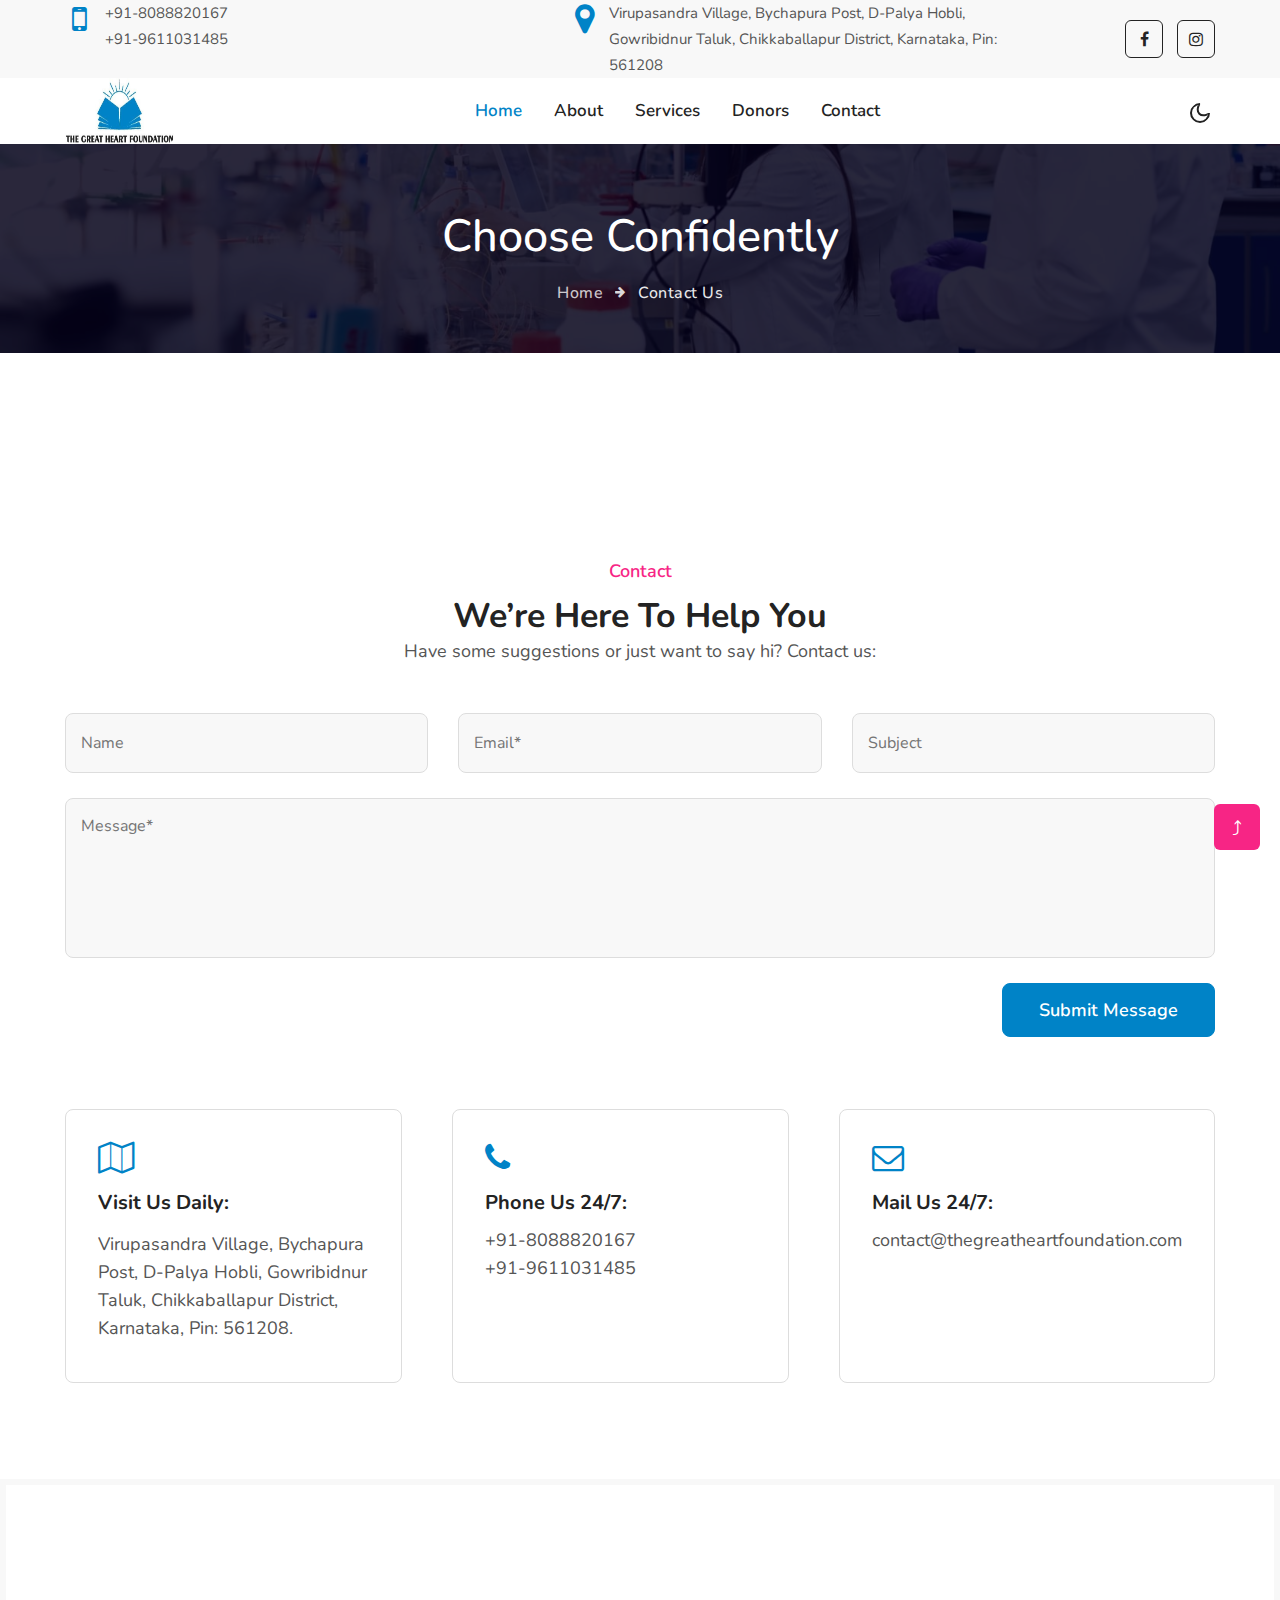
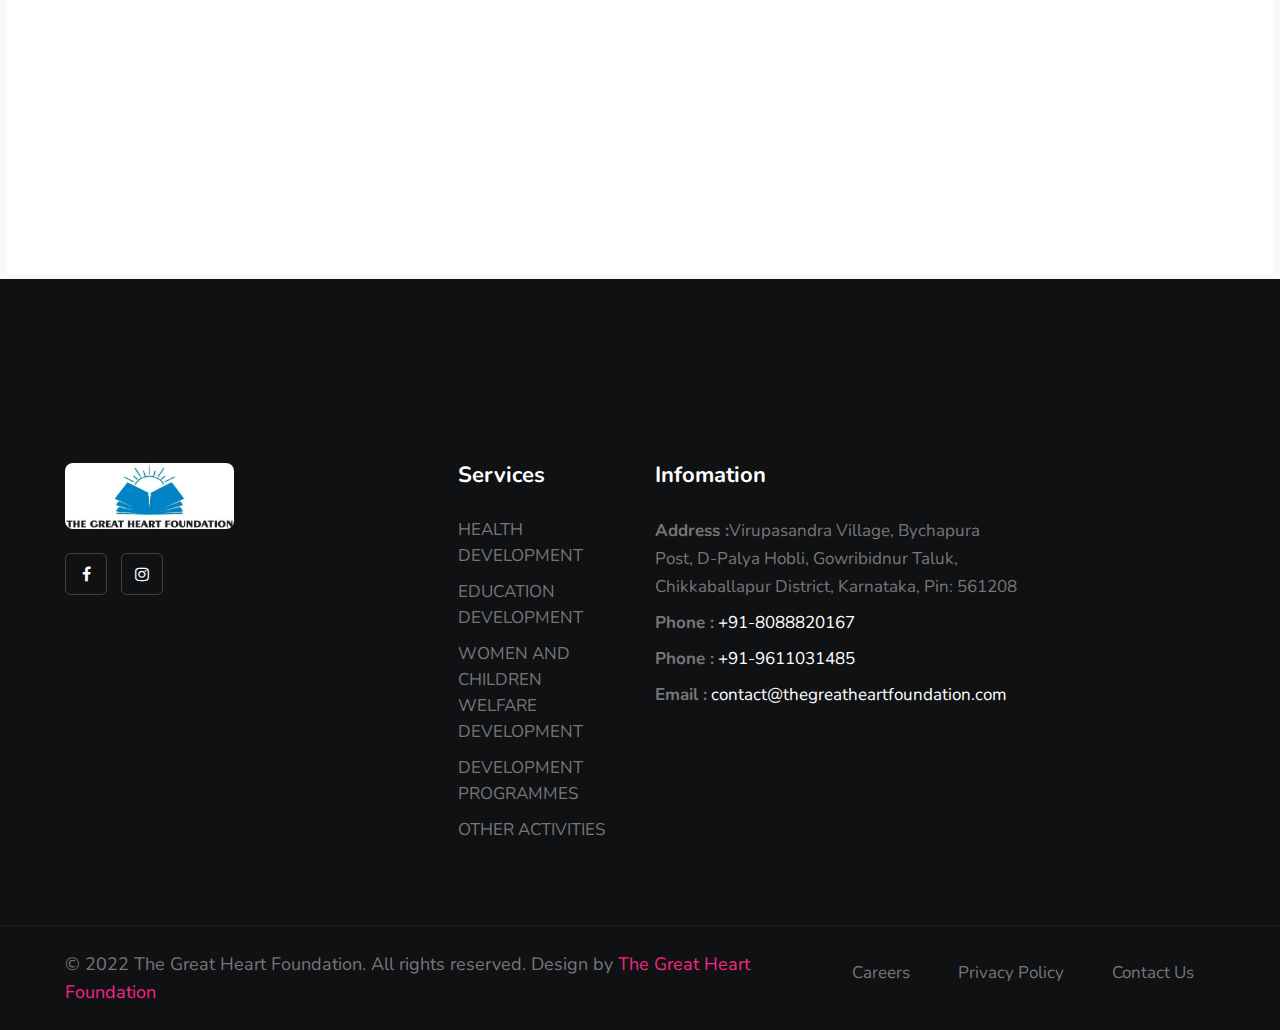
==== commit bba19162: "contact page update" ====
--- a/contact.html
+++ b/contact.html
@@ -9,7 +9,8 @@
   <!-- Required meta tags -->
   <meta charset="utf-8">
   <meta name="viewport" content="width=device-width, initial-scale=1, shrink-to-fit=no">
-  <title>Preventive Medical Category Bootstrap Responsive Template | About :: #</title>
+  <title>The Great Heart Foundation</title>
+  <link rel="icon" type="image/x-icon" href="assets/images/tghf-favicon.ico">
   <link href="//fonts.googleapis.com/css?family=Nunito:400,600,700&display=swap" rel="stylesheet">
   <!-- Template CSS -->
   <link rel="stylesheet" href="assets/css/style-starter.css">
@@ -24,27 +25,28 @@
           <div class="d-grid main-top">
             <div class="top-header-left">
               <ul class="info-top-gridshny">
-                <li class="info-grid">
+                <!-- <li class="info-grid">
                   <div class="info-icon"><span class="fa fa-clock-o"></span></div>
                   <div class="info-text">
                     <p>Monday - Friday 08:00 - 20:00</p>
                     <p>Saturday and Sunday - CLOSED</p>
                   </div>
 
-                </li>
+                </li> -->
                 <li class="info-grid">
                   <div class="info-icon"><span class="fa fa-mobile"></span></div>
                   <div class="info-text">
-                    <p>+ 0800 2466 7921</p>
-                    <p>+ 0800 2466 7922</p>
+                    <p>+91-8088820167</p>
+                    <p>+91-9611031485</p>
                   </div>
 
                 </li>
                 <li class="info-grid">
                   <div class="info-icon"><span class="fa fa-map-marker"></span></div>
                   <div class="info-text">
-                    <p>34th Avenue</p>
-                    <p>New York, S2 Honey Block</p>
+                    <p>Virupasandra Village, Bychapura Post,
+                      D-Palya Hobli,</p>
+                    <p>Gowribidnur Taluk, Chikkaballapur District, Karnataka, Pin: 561208</p>
 
                   </div>
 
@@ -53,14 +55,8 @@
             </div>
             <div class="top-header-right text-lg-right">
               <ul>
-                <li>
-                  <a href="#facebook"><span class="fa fa-facebook"></span></a>
-                </li>
-                <li>
-                  <a href="#twitter"><span class="fa fa-twitter"></span></a>
-                </li>
+                <li><a href="#facebook"><span class="fa fa-facebook"></span></a></li>
                 <li><a href="#instagram" class="instagram mr-0"><span class="fa fa-instagram"></span></a></li>
-
               </ul>
             </div>
           </div>
@@ -69,13 +65,13 @@
       <div class="header-2hny py-3">
         <div class="container">
           <nav class="navbar navbar-expand-lg navbar-dark stroke">
-            <h1><a class="navbar-brand mr-xl-5" href="index.html">
+            <!-- <h1><a class="navbar-brand mr-xl-5" href="index.html">
                 <span class="fa fa-heartbeat mr-1"></span>Preventive
-              </a></h1>
-            <!-- if logo is image enable this   
+              </a></h1> -->
+            <!-- if logo is image enable this -->  
     <a class="navbar-brand" href="#index.html">
-        <img src="image-path" alt="Your logo" title="Your logo" style="height:35px;" />
-    </a> -->
+        <img src="assets/images/tghf-logo.jpg" alt="Your logo" title="Your logo" style="height:66px;" />
+    </a> 
             <button class="navbar-toggler  collapsed bg-gradient" type="button" data-toggle="collapse"
               data-target="#navbarTogglerDemo02" aria-controls="navbarTogglerDemo02" aria-expanded="false"
               aria-label="Toggle navigation">
@@ -86,28 +82,30 @@
 
             <div class="collapse navbar-collapse" id="navbarTogglerDemo02">
               <ul class="navbar-nav mx-lg-auto">
+                <li class="nav-item active">
+                  <a class="nav-link" href="index.html">Home <span class="sr-only">(current)</span></a>
+                </li>
                 <li class="nav-item">
-                  <a class="nav-link" href="index.html">Home <span class="sr-only">(current)</span></a>
+                  <a class="nav-link" href="#">About</a>
                 </li>
                 <li class="nav-item">
-                  <a class="nav-link" href="about.html">About</a>
+                  <!-- <a class="nav-link" href="services.html">Departments</a> -->
+                  <a class="nav-link" href="#">Services</a>
+                </li>
+                <li class="nav-item">                  
+                  <a class="nav-link" href="#">Donors</a>
                 </li>
                 <li class="nav-item">
-                  <a class="nav-link" href="services.html">Departments</a>
-                </li>
-
-
-                <li class="nav-item active">
                   <a class="nav-link" href="contact.html">Contact</a>
                 </li>
               </ul>
-              <ul class="navbar-nav search-right mt-lg-0 mt-2">
+              <!-- <ul class="navbar-nav search-right mt-lg-0 mt-2">
                 <li class="nav-item mr-lg-3 mr-4" title="Search"><a href="#search" class="btn search-search">
                     <span class="fa fa-search" aria-hidden="true"></span></a></li>
                 <li class="nav-item"><a href="#download" class="free-con btn btn-style btn-secondary d-block"
                     data-toggle="modal" data-target="#myModal">Free Appointment</a>
 
-                  <!-- //modal-popup-->
+                  
                   <div class="selectpackage">
 
                     <div class="modal fade" id="myModal" tabindex="-1" role="dialog" aria-labelledby="myLargeModalLabel"
@@ -200,14 +198,14 @@
                       $('#myModal').modal('show');
                     </script>
                   </div>
-                  <!-- //modal-popup-->
-
-                </li>
-              </ul>
+                  
+
+                </li>
+              </ul> -->
 
               <!-- //toggle switch for light and dark theme -->
               <!-- search popup -->
-              <div id="search" class="pop-overlay">
+              <!-- <div id="search" class="pop-overlay">
                 <div class="popup">
                   <form action="#" method="GET" class="d-sm-flex">
                     <input type="search" placeholder="Search.." name="search" required="required" autofocus>
@@ -215,7 +213,7 @@
                     <a class="close" href="#url">&times;</a>
                   </form>
                 </div>
-              </div>
+              </div> -->
               <!-- /search popup -->
             </div>
             <!-- toggle switch for light and dark theme -->
@@ -296,22 +294,18 @@
               <div class="contact-info">
                 <span class="fa fa-map-o" aria-hidden="true"></span>
                 <h4>Visit Us Daily:</h4>
-                <p class="mb-2">New York
-                  United States, LY-90814 Hill Station 2nd Street.</p>
-                
+                <p class="mb-2">Virupasandra Village, Bychapura Post, D-Palya Hobli, Gowribidnur Taluk, Chikkaballapur District, Karnataka, Pin: 561208.</p>                
               </div>
               <div class="contact-info">
                 <span class="fa fa-phone" aria-hidden="true"></span>
                 <h4>Phone Us 24/7:</h4>
-                <p class="mb-2 conp"> <a href="tel:+1-2345-678-11">+1-2345-678-11</a></p>
-                <p class="conp"> <a href="tel:+1-2345-678-11">+1-2345-678-11</a></p>
+                <p class="mb-2 conp"><a href="tel:+91-8088820167">+91-8088820167</a></p>
+                <p class="conp"><a href="tel:+91-9611031485">+91-9611031485</a></p>
               </div>
               <div class="contact-info">
                 <span class="fa fa-envelope-o" aria-hidden="true"></span>
                 <h4>Mail Us 24/7:</h4>
-                <p class="mb-2 conp"><a href="mailto:Preventive@email.com" class="email">Preventive@email.com</a></p>
-                <p class="conp"><a href="mailto:Preventive@email.com" class="email">Preventive@email.com</a></p>
-               
+                <p class="mb-2 conp"><a href="mailto:contact@thegreatheartfoundation.com" class="email">contact@thegreatheartfoundation.com</a></p>
               </div>
             </div>
           </div>
@@ -332,18 +326,19 @@
         <div class="row footer-top-29">
           <div class="col-lg-4 col-md-6 col-sm-7 footer-list-29 footer-1 pr-lg-5">
             <div class="footer-logo mb-3">
-              <a class="footer-brand-logo" href="index.html"><span class="fa fa-heartbeat mr-1"></span>Preventive</a>
-            </div>
-            <p>Lorem ipsum viverra feugiat. Pellen tesque libero ut justo, ultrices in ligula. Semper at
-              tempufddfel. Lorem ipsum dolor sit amet Semper at elit.</p>
+              <img src="assets/images/tghf-logo.jpg" alt="Your logo" title="Your logo" style="height:66px;" />
+              <!-- <a class="footer-brand-logo" href="index.html"><span class="fa fa-heartbeat mr-1"></span>Preventive</a> -->
+            </div>
+            <!-- <p>Lorem ipsum viverra feugiat. Pellen tesque libero ut justo, ultrices in ligula. Semper at
+              tempufddfel. Lorem ipsum dolor sit amet Semper at elit.</p> -->
             <div class="main-social-footer-29 mt-4">
               <a href="#facebook" class="facebook"><span class="fa fa-facebook"></span></a>
-              <a href="#twitter" class="twitter"><span class="fa fa-twitter"></span></a>
+              <!-- <a href="#twitter" class="twitter"><span class="fa fa-twitter"></span></a> -->
               <a href="#instagram" class="instagram"><span class="fa fa-instagram"></span></a>
-              <a href="#linkedin" class="linkedin"><span class="fa fa-linkedin"></span></a>
-            </div>
-          </div>
-          <div class="col-lg-2 col-md-6 col-sm-5 col-6 footer-list-29 footer-2 mt-sm-0 mt-5">
+              <!-- <a href="#linkedin" class="linkedin"><span class="fa fa-linkedin"></span></a> -->
+            </div>
+          </div>
+          <!-- <div class="col-lg-2 col-md-6 col-sm-5 col-6 footer-list-29 footer-2 mt-sm-0 mt-5">
 
             <ul>
               <h6 class="footer-title-29">Usefull Links</h6>
@@ -354,26 +349,24 @@
               <li><a href="#help">Help</a></li>
               <li><a href="contact.html">Contact us</a></li>
             </ul>
-          </div>
+          </div> -->
           <div class="col-lg-2 col-md-6 col-sm-5 col-6 footer-list-29 footer-3 mt-lg-0 mt-5">
             <h6 class="footer-title-29">Services</h6>
             <ul>
-              <li><a href="#medicine">Instant Medicine</a></li>
-              <li><a href="#kidney">Kidney Solution</a></li>
-              <li><a href="#knee">Knee Surgery</a></li>
-              <li><a href="#eye">Eye Care</a></li>
-              <li><a href="#surgery">Body Surgery</a></li>
-              <li><a href="#care">Dental Care</a></li>
-
+              <li><a href="#">HEALTH DEVELOPMENT</a></li>
+              <li><a href="#">EDUCATION DEVELOPMENT</a></li>
+              <li><a href="#">WOMEN AND CHILDREN WELFARE DEVELOPMENT</a></li>
+              <li><a href="#">DEVELOPMENT PROGRAMMES</a></li>
+              <li><a href="#">OTHER ACTIVITIES</a></li>
             </ul>
-
           </div>
           <div class="col-lg-4 col-md-6 col-sm-7 footer-list-29 footer-4 mt-lg-0 mt-5">
             <h6 class="footer-title-29">Infomation</h6>
-            <p class="mb-3">Lorem ipsum viverra feugiat. Pellen tesque libero ut justo, ultrices in ligula.</p>
-            <p><strong>Address :</strong> Preventive, 343 Honey Avenue street, NY - 62617.</p>
-            <p class="my-2"><strong>Phone :</strong> <a href="tel:+12 23456799">+12 23456799</a></p>
-            <p><strong>Email :</strong> <a href="mailto:info@example.com">info@example.com</a></p>
+            <!-- <p class="mb-3">Lorem ipsum viverra feugiat. Pellen tesque libero ut justo, ultrices in ligula.</p> -->
+            <p><strong>Address :</strong>Virupasandra Village, Bychapura Post, D-Palya Hobli, Gowribidnur Taluk, Chikkaballapur District, Karnataka, Pin: 561208</p>
+            <p class="my-2"><strong>Phone :</strong> <a href="tel:+91-8088820167">+91-8088820167</a></p>
+            <p class="my-2"><strong>Phone :</strong> <a href="tel:+91-9611031485">+91-9611031485</a></p>
+            <p><strong>Email :</strong> <a href="mailto:contact@thegreatheartfoundation.com">contact@thegreatheartfoundation.com</a></p>
 
 
           </div>
@@ -386,13 +379,13 @@
     <section class="w3l-copyright">
       <div class="container">
         <div class="row bottom-copies">
-          <p class="col-lg-8 copy-footer-29">© 2021 Preventive. All rights reserved. Design by <a
+          <p class="col-lg-8 copy-footer-29">© 2022 The Great Heart Foundation. All rights reserved. Design by <a
               href="#" target="_blank">
-              #</a></p>
+              The Great Heart Foundation</a></p>
 
           <div class="col-lg-4 footer-list-29">
             <ul class="d-flex text-lg-right">
-              <li><a href="#careers"> Careers</a></li>
+              <li><a href="#"> Careers</a></li>
               <li class="mx-lg-5 mx-md-4 mx-3"><a href="#privacymy-lg-0 my-4">Privacy Policy</a></li>
               <li><a href="contact.html">Contact us</a></li>
             </ul>
--- a/assets/css/style-starter.css
+++ b/assets/css/style-starter.css
@@ -63,7 +63,8 @@
 main,
 nav,
 section {
-  display: block;
+  /* display: block; */
+  display: inherit;
 }
 
 body {
@@ -8683,20 +8684,24 @@
   padding: 1rem !important;
 }
 
-.pt-3,
-.py-3 {
+.pt-3 {
   padding-top: 1rem !important;
 }
+/* .py-3 {
+  padding-top: 1rem !important;
+} */
 
 .pr-3,
 .px-3 {
   padding-right: 1rem !important;
 }
 
-.pb-3,
-.py-3 {
+.pb-3 {
   padding-bottom: 1rem !important;
 }
+/* .py-3 {
+  padding-bottom: 1rem !important;
+} */
 
 .pl-3,
 .px-3 {
@@ -8733,7 +8738,7 @@
 
 .pt-5,
 .py-5 {
-  padding-top: 3rem !important;
+  padding-top: 10rem !important;
 }
 
 .pr-5,
@@ -14020,7 +14025,8 @@
   --para-color: #555;
   --heading-color: #232323;
   --bg-border: #ddd;
-  --primary-color: #3a0ca3;
+  /* --primary-color: #3a0ca3;#0083c7 */
+  --primary-color: #0083c7;
   --secondary-color: #f72585;
   --nav-color: #fff;
   --bg-light: #f8f8f8;
@@ -14040,7 +14046,8 @@
   --para-color: #afafaf;
   --footer-para: #afafaf;
   --heading-color: #fff;
-  --primary-color: #652aef;
+  /* --primary-color: #652aef; */
+  --primary-color: #0083c7;
   --bg-light:#16191d;
   --bg-white: #2d2d2d;
   --bg-white-1: rgba(45, 45, 45, 0.51);
@@ -14558,7 +14565,8 @@
 
 .main-top {
   display: grid;
-  grid-template-columns: 5fr 1fr;
+  /* grid-template-columns: 5fr 1fr; */
+  grid-template-columns: 7fr 1fr;
   grid-gap: 20px 20px;
   align-items: center;
 }
@@ -14584,13 +14592,15 @@
 
 .info-top-gridshny {
   display: grid;
-  grid-template-columns: 1fr 1fr 1fr;
+  /* grid-template-columns: 1fr 1fr 1fr; */
+  grid-template-columns: 1fr 1fr;
   grid-gap: 0px 20px;
 }
 
 .info-grid {
   display: grid;
-  grid-template-columns: 1fr 6fr;
+  /* grid-template-columns: 1fr 6fr; */
+  grid-template-columns: 1fr 15fr;
   grid-gap: 0px 10px;
 }
 
@@ -14626,6 +14636,8 @@
   align-items: center;
   z-index: 99;
   background: var(--bg-color);
+  position: fixed;
+  width: 100%;
 }
 
 .w3l-header header.active {
